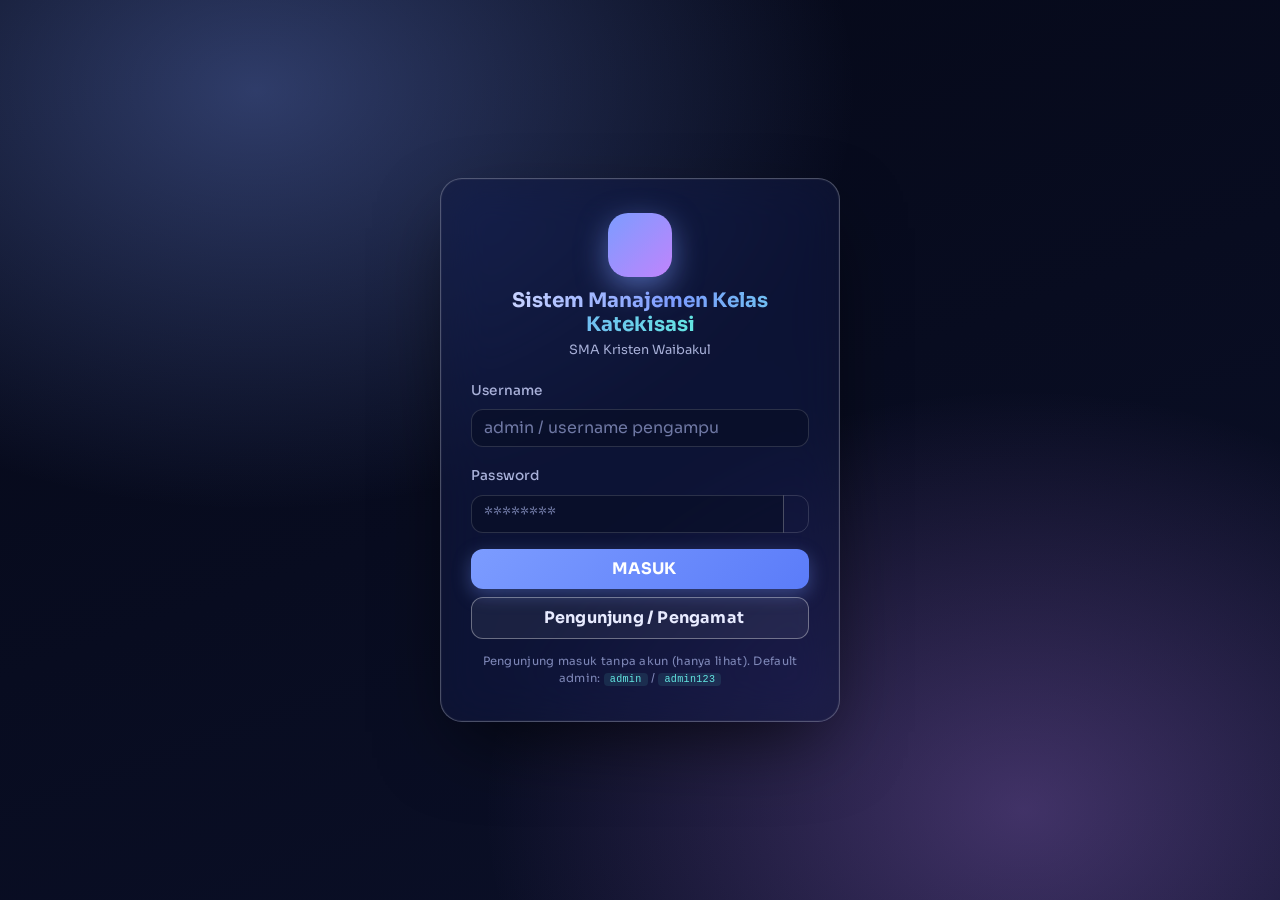
==== frontend/public/download/Index.html @ e049d34d "## Halaman Unduhan Siap — Code.gs & Index.html Downloadable - Membuat halaman unduhan di aplikasi (`" ====
<!DOCTYPE html>
<html lang="id">
<head>
    <meta charset="UTF-8">
    <meta name="viewport" content="width=device-width, initial-scale=1.0, maximum-scale=1.0, user-scalable=no">
    <title>Sistem Manajemen Kelas Katekisasi SMA Kristen Waibakul</title>
    <link href="https://cdn.jsdelivr.net/npm/bootstrap@5.3.0/dist/css/bootstrap.min.css" rel="stylesheet">
    <link rel="stylesheet" href="https://cdnjs.cloudflare.com/ajax/libs/font-awesome/6.4.0/css/solid.min.css">
    <link rel="stylesheet" href="https://cdnjs.cloudflare.com/ajax/libs/font-awesome/6.4.0/css/fontawesome.min.css">
    <link href="https://fonts.googleapis.com/css2?family=Sora:wght@400;500;600;700;800&family=JetBrains+Mono:wght@500;700&display=swap" rel="stylesheet">
    <script src="https://cdn.jsdelivr.net/npm/chart.js@4.4.1/dist/chart.umd.min.js"></script>
    <style>
        /* ==================== FUTURISTIC GLASSMORPHISM THEME ==================== */
        :root{
            --bg-1:#0b1029;
            --bg-2:#131a3f;
            --bg-3:#1b2559;
            --accent:#7c9cff;
            --accent-2:#63e6e2;
            --accent-3:#c084fc;
            --success:#34d399;
            --warning:#fbbf24;
            --danger:#f87171;
            --text:#eef2ff;
            --text-dim:#a8b0d8;
            --glass:rgba(255,255,255,0.07);
            --glass-strong:rgba(255,255,255,0.12);
            --stroke:rgba(255,255,255,0.14);
            --stroke-strong:rgba(255,255,255,0.25);
            --shadow-lg:0 20px 60px -20px rgba(6,10,40,0.7);
        }
        *{ box-sizing:border-box; }
        html,body{ background:transparent; }
        html, body { height: auto; min-height: 100%; overflow-x: hidden; }
        body {
            font-family: 'Sora', 'Segoe UI', Tahoma, sans-serif;
            color: var(--text);
            -webkit-font-smoothing: antialiased;
            min-height:100vh;
            -webkit-overflow-scrolling: touch;
            background:
              radial-gradient(1200px 700px at 90% -10%, rgba(124,156,255,0.35), transparent 60%),
              radial-gradient(900px 600px at -10% 110%, rgba(192,132,252,0.28), transparent 60%),
              radial-gradient(700px 500px at 60% 120%, rgba(99,230,226,0.18), transparent 60%),
              linear-gradient(160deg,#070a1c 0%,#0b1029 40%,#0a1236 100%);
        }
        /* subtle grid overlay */
        body::before{
            content:''; position:fixed; inset:0; pointer-events:none; z-index:0;
            background-image:
              linear-gradient(rgba(255,255,255,0.035) 1px, transparent 1px),
              linear-gradient(90deg, rgba(255,255,255,0.035) 1px, transparent 1px);
            background-size: 46px 46px;
            mask-image: radial-gradient(ellipse at center, black 30%, transparent 80%);
        }
        .main-content, .sidebar, #loginOverlay, #loadingOverlay { position:relative; z-index:1; }

        /* ==================== SIDEBAR ==================== */
        .sidebar {
            height: 100%;
            background: linear-gradient(180deg, rgba(19,26,63,0.85) 0%, rgba(11,16,41,0.85) 100%);
            backdrop-filter: blur(20px) saturate(140%);
            -webkit-backdrop-filter: blur(20px) saturate(140%);
            color: var(--text);
            position: fixed;
            width: 260px;
            top: 0; left: 0;
            transition: transform .35s cubic-bezier(.2,.7,.2,1);
            z-index: 1040;
            overflow-y: auto;
            border-right:1px solid var(--stroke);
            box-shadow: 8px 0 30px rgba(0,0,0,.35);
        }
        .sidebar-header{
            padding: 22px 20px; text-align:center; font-weight:700; font-size:1rem;
            letter-spacing:.4px; border-bottom:1px solid var(--stroke);
            background: linear-gradient(120deg, rgba(124,156,255,.18), rgba(192,132,252,.12));
        }
        .sidebar-header i{
            color: var(--accent-2);
            filter: drop-shadow(0 0 8px rgba(99,230,226,.7));
        }
        .app-name-text{
            background:linear-gradient(90deg,#c7d2ff,#7c9cff 45%,#63e6e2);
            -webkit-background-clip:text; background-clip:text; color:transparent;
        }
        .sidebar-user{
            padding:12px 16px; margin:12px; border-radius:14px;
            background:var(--glass); border:1px solid var(--stroke);
            display:flex; align-items:center; gap:10px; font-size:.82rem;
        }
        .sidebar-user .avatar{
            width:38px;height:38px;border-radius:50%;
            background:linear-gradient(135deg,var(--accent),var(--accent-3));
            display:flex;align-items:center;justify-content:center;font-weight:700;
            box-shadow:0 0 15px rgba(124,156,255,.5);
        }
        .sidebar-user .role-tag{
            font-size:.65rem; padding:2px 8px; border-radius:999px;
            background:rgba(52,211,153,.15); color:#6ee7b7; border:1px solid rgba(52,211,153,.3);
            display:inline-block; margin-top:2px; letter-spacing:.5px;
        }
        .sidebar-user .role-tag.pengampu{ background:rgba(192,132,252,.15); color:#e9d5ff; border-color:rgba(192,132,252,.3); }
        .sidebar a {
            color: var(--text-dim); text-decoration:none;
            padding:12px 20px; display:flex; align-items:center; gap:12px;
            border-left:3px solid transparent; font-size:.93rem;
            transition: background-color .2s, color .2s, border-color .2s;
        }
        .sidebar a i{ width:20px; text-align:center; opacity:.85; }
        .sidebar a:hover{ background:var(--glass); color:#fff; }
        .sidebar a.active{
            background: linear-gradient(90deg, rgba(124,156,255,.22), rgba(124,156,255,0));
            color:#fff; border-left-color: var(--accent-2);
            box-shadow: inset 0 0 20px rgba(124,156,255,.1);
        }
        .sidebar a.active i{ color:var(--accent-2); filter: drop-shadow(0 0 6px rgba(99,230,226,.7)); }
        .sidebar hr{ border-color:var(--stroke); margin:6px 16px; opacity:.4; }
        .sidebar-section-title{ padding:14px 20px 6px; font-size:.7rem; letter-spacing:1.5px; color:#7f88b8; text-transform:uppercase; }

        /* ==================== MAIN ==================== */
        .main-content { margin-left: 260px; padding: 22px; transition: margin-left .35s; }
        .top-navbar {
            background: var(--glass);
            backdrop-filter: blur(14px);
            -webkit-backdrop-filter: blur(14px);
            border:1px solid var(--stroke);
            padding: 12px 18px; box-shadow: var(--shadow-lg);
            margin-bottom: 22px; border-radius: 16px;
            display: flex; justify-content: space-between; align-items: center; color: var(--text);
        }
        .top-navbar .page-title{ font-weight:700; letter-spacing:.3px; }
        .top-navbar .clock{ font-family:'JetBrains Mono',monospace; color:var(--accent-2); font-size:.9rem; }
        .menu-toggle { cursor: pointer; font-size: 1.5rem; display: none; color: var(--text); }
        .page-section { display: none; animation: fadeUp .4s ease; }
        .page-section.active { display: block; }
        @keyframes fadeUp { from{opacity:0; transform:translateY(8px);} to{opacity:1; transform:none;} }

        /* ==================== CARD (glass) ==================== */
        .card {
            border: 1px solid var(--stroke);
            background: var(--glass);
            backdrop-filter: blur(14px) saturate(140%);
            -webkit-backdrop-filter: blur(14px) saturate(140%);
            box-shadow: var(--shadow-lg);
            margin-bottom: 22px; border-radius:18px; color:var(--text);
        }
        .card-header{
            background: linear-gradient(90deg, rgba(124,156,255,.12), rgba(255,255,255,0));
            border-bottom:1px solid var(--stroke);
            color:var(--text); font-weight:600;
            border-radius:18px 18px 0 0 !important;
        }
        .card-title{ color:var(--text); }

        /* Forms */
        .form-label{ color:var(--text-dim); font-size:.85rem; font-weight:500; letter-spacing:.2px; }
        .form-control, .form-select, textarea.form-control{
            background: rgba(9,13,35,.55) !important;
            color: var(--text) !important;
            border:1px solid var(--stroke) !important;
            border-radius:12px;
            transition: border-color .2s, box-shadow .2s, background-color .2s;
        }
        .form-control:focus, .form-select:focus{
            border-color: var(--accent) !important;
            box-shadow: 0 0 0 3px rgba(124,156,255,.2) !important;
            background: rgba(9,13,35,.75) !important;
        }
        .form-control::placeholder{ color:#6f78a4; }
        .form-check-input{ background:rgba(9,13,35,.6); border-color:var(--stroke); }
        .form-check-input:checked{ background:var(--accent); border-color:var(--accent); }

        /* Buttons */
        .btn{ border-radius: 12px; font-weight:600; letter-spacing:.2px; }
        .btn-primary{
            background:linear-gradient(135deg,#7c9cff,#5b7cf9);
            border:none; box-shadow:0 6px 18px rgba(124,156,255,.35);
        }
        .btn-primary:hover{ filter:brightness(1.08); transform:translateY(-1px); }
        .btn-success{ background:linear-gradient(135deg,#34d399,#10b981); border:none; }
        .btn-danger{ background:linear-gradient(135deg,#f87171,#ef4444); border:none; }
        .btn-warning{ background:linear-gradient(135deg,#fbbf24,#f59e0b); border:none; color:#1a1a1a; }
        .btn-info{ background:linear-gradient(135deg,#63e6e2,#22d3ee); border:none; color:#0b1029; }
        .btn-outline-secondary{ color:var(--text-dim); border-color:var(--stroke); }
        .btn-outline-secondary:hover{ background:var(--glass-strong); color:#fff; }
        .btn-close{ filter: invert(1) brightness(1.6); opacity:.8; }

        /* Alerts */
        .alert{ border-radius:12px; border:1px solid var(--stroke); backdrop-filter:blur(10px); color:var(--text); }
        .alert-success{ background:rgba(52,211,153,.15); border-color:rgba(52,211,153,.35); }
        .alert-danger{ background:rgba(248,113,113,.15); border-color:rgba(248,113,113,.35); }
        .alert-warning{ background:rgba(251,191,36,.15); border-color:rgba(251,191,36,.35); color:#fde68a; }
        .alert-info{ background:rgba(99,230,226,.13); border-color:rgba(99,230,226,.3); }

        /* Tables */
        .table{ color: var(--text); border-color: var(--stroke); }
        .table > :not(caption) > * > *{ background:transparent !important; color:var(--text); border-color: var(--stroke); }
        .table thead th{
            background: rgba(124,156,255,.1) !important;
            color: #d6def7 !important; border-bottom:1px solid var(--stroke-strong) !important;
            text-transform:uppercase; letter-spacing:.6px; font-size:.72rem; font-weight:700;
        }
        .table-hover tbody tr:hover > *{ background:rgba(124,156,255,.08) !important; }
        .table-striped tbody tr:nth-of-type(odd) > *{ background:rgba(255,255,255,.025) !important; }

        /* Modals */
        .modal-content{
            background: linear-gradient(180deg, rgba(19,26,63,.95), rgba(11,16,41,.95));
            border:1px solid var(--stroke); color:var(--text); border-radius:18px;
            backdrop-filter: blur(18px);
        }
        .modal-header{ border-bottom-color:var(--stroke); }
        .modal-footer{ border-top-color:var(--stroke); }

        /* Nav tabs */
        .nav-tabs{ border-bottom:1px solid var(--stroke); }
        .nav-tabs .nav-link{ color:var(--text-dim); border:none; border-bottom:2px solid transparent; border-radius:0; }
        .nav-tabs .nav-link.active{ background:transparent; color:#fff; border-bottom-color:var(--accent-2); }

        .top-navbar { }
        .menu-toggle { cursor: pointer; font-size: 1.5rem; display: none; }

        @media (max-width: 768px) {
            .sidebar { transform: translateX(-100%); width:270px; }
            .sidebar.show { transform: translateX(0); }
            .main-content { margin-left: 0; padding: 12px; }
            .menu-toggle { display: block; }
            .sidebar-overlay { position: fixed; top: 0; left: 0; width: 100vw; height: 100%; background: rgba(0,0,0,0.6); backdrop-filter:blur(4px); z-index: 1030; display: none; }
            .sidebar-overlay.show { display: block; }
        }

        /* ==================== LOADING / LOGIN OVERLAY ==================== */
        #loadingOverlay {
            position: fixed; inset:0;
            background: radial-gradient(circle at center, rgba(11,16,41,.85), rgba(7,10,28,.95));
            backdrop-filter: blur(10px);
            z-index: 9999; display:flex; flex-direction:column; justify-content:center; align-items:center;
            color: var(--text);
        }
        .spinner-border { width: 3rem; height: 3rem; margin-bottom: 12px; color: var(--accent-2) !important; }
        #loginOverlay {
            position: fixed; inset:0;
            background:
              radial-gradient(1000px 700px at 20% 10%, rgba(124,156,255,.35), transparent 60%),
              radial-gradient(900px 700px at 80% 90%, rgba(192,132,252,.3), transparent 60%),
              linear-gradient(160deg,#050817,#0b1029);
            z-index: 10000; display:flex; justify-content:center; align-items:center; padding:20px;
        }
        .login-box {
            background: rgba(19,26,63,.55);
            backdrop-filter: blur(24px) saturate(150%);
            -webkit-backdrop-filter: blur(24px) saturate(150%);
            padding: 34px 30px; border-radius: 22px;
            border: 1px solid var(--stroke-strong);
            box-shadow: 0 30px 80px -20px rgba(0,0,0,.7), 0 0 0 1px rgba(255,255,255,.04) inset;
            width: 100%; max-width: 400px; color:var(--text); position:relative; overflow:hidden;
        }
        .login-box::before{
            content:''; position:absolute; inset:-2px; border-radius:24px; pointer-events:none;
            background: linear-gradient(120deg, transparent, rgba(124,156,255,.4), transparent 60%);
            -webkit-mask: linear-gradient(#000 0 0) content-box, linear-gradient(#000 0 0);
            -webkit-mask-composite: xor; mask-composite: exclude;
            padding:1px;
        }
        .login-brand{ text-align:center; margin-bottom:18px; }
        .login-brand .logo{
            width:64px; height:64px; margin:0 auto 12px; border-radius:20px;
            background:linear-gradient(135deg,var(--accent),var(--accent-3));
            display:flex;align-items:center;justify-content:center; font-size:1.8rem;
            box-shadow: 0 10px 30px rgba(124,156,255,.55);
        }
        .login-brand h5{ font-weight:700; margin-bottom:4px; }
        .login-brand p{ font-size:.8rem; color:var(--text-dim); margin:0; }
        .login-hint{ font-size:.72rem; color:#7f88b8; text-align:center; margin-top:14px; letter-spacing:.3px; }
        .login-hint code{ color:var(--accent-2); background:rgba(99,230,226,.1); padding:1px 6px; border-radius:4px; }

        .table-fixed { table-layout: fixed; width: 100%; }
        .table-fixed th, .table-fixed td { vertical-align: middle; overflow: hidden; text-overflow: ellipsis; white-space: nowrap; }

        /* ==================== DASHBOARD STATS ==================== */
        .stat-card {
            border-radius: 18px; padding: 20px; color: white; position:relative; overflow:hidden;
            border:1px solid var(--stroke); background: var(--glass); backdrop-filter: blur(14px);
            transition: transform .25s ease, box-shadow .25s ease;
        }
        .stat-card:hover{ transform:translateY(-3px); box-shadow: 0 20px 45px -15px rgba(124,156,255,.35); }
        .stat-card .stat-num { font-size: 2.2rem; font-weight: 800; line-height: 1; font-family:'JetBrains Mono',monospace; }
        .stat-card .stat-label { font-size: 0.78rem; opacity: 0.9; text-transform:uppercase; letter-spacing:1.2px; }
        .stat-card .stat-icon {
            position:absolute; right:18px; top:18px; width:44px; height:44px; border-radius:12px;
            display:flex; align-items:center; justify-content:center; font-size:1.2rem;
            background:rgba(255,255,255,.1); border:1px solid rgba(255,255,255,.15);
        }
        .stat-card.grad-1{ background:linear-gradient(135deg,rgba(124,156,255,.35),rgba(91,124,249,.1)); border-color:rgba(124,156,255,.35); }
        .stat-card.grad-2{ background:linear-gradient(135deg,rgba(99,230,226,.35),rgba(34,211,238,.1)); border-color:rgba(99,230,226,.35); }
        .stat-card.grad-3{ background:linear-gradient(135deg,rgba(192,132,252,.35),rgba(168,85,247,.1)); border-color:rgba(192,132,252,.35); }
        .stat-card.grad-4{ background:linear-gradient(135deg,rgba(52,211,153,.32),rgba(16,185,129,.1)); border-color:rgba(52,211,153,.35); }

        /* Absensi tap-button */
        .absen-row { display: flex; align-items: center; padding: 8px 6px; border-bottom: 1px solid var(--stroke); gap: 8px; }
        .absen-row:last-child { border-bottom: none; }
        .absen-no { min-width: 28px; font-size: 0.8rem; color: var(--text-dim); text-align: center; flex-shrink: 0; }
        .absen-nama { flex: 1; font-size: 0.92rem; overflow: hidden; text-overflow: ellipsis; white-space: nowrap; color:var(--text); }
        .absen-btns { display: flex; gap: 4px; flex-shrink: 0; }
        .absen-btn {
            width: 36px; height: 36px;
            border: 1px solid var(--stroke); border-radius: 10px;
            background: rgba(9,13,35,.55); font-size: 0.8rem; font-weight: 700;
            cursor: pointer; color: var(--text-dim);
            -webkit-tap-highlight-color: transparent;
            touch-action: manipulation;
            transition: transform .1s;
        }
        .absen-btn:active{ transform: scale(.94); }
        .absen-btn.aktif-H { background:#10b981; border-color:#10b981; color:#fff; box-shadow:0 0 12px rgba(16,185,129,.5); }
        .absen-btn.aktif-S { background:#f59e0b; border-color:#f59e0b; color:#111; box-shadow:0 0 12px rgba(245,158,11,.45); }
        .absen-btn.aktif-I { background:#22d3ee; border-color:#22d3ee; color:#0b1029; box-shadow:0 0 12px rgba(34,211,238,.4); }
        .absen-btn.aktif-A { background:#ef4444; border-color:#ef4444; color:#fff; box-shadow:0 0 12px rgba(239,68,68,.5); }
        .absen-btn.aktif-T { background:#a855f7; border-color:#a855f7; color:#fff; box-shadow:0 0 12px rgba(168,85,247,.5); }

        /* Offline indicator */
        #offlineBadge {
            position: fixed; top: 12px; right: 12px;
            background: linear-gradient(135deg,#fbbf24,#f59e0b); color: #1a1a1a; padding: 6px 14px;
            border-radius: 999px; font-size: 0.78rem; font-weight: 700;
            z-index: 9998; display: none;
            box-shadow: 0 6px 20px rgba(245,158,11,.4);
        }
        #offlineBadge.show { display: block; }
        .pending-sync {
            background: rgba(251,191,36,.12); border: 1px solid rgba(251,191,36,.35);
            padding: 10px 14px; border-radius: 12px;
            margin-bottom: 12px; font-size: 0.85rem; color:#fde68a;
        }

        /* Action buttons compact */
        .btn-action { padding: 4px 10px; font-size: 0.78rem; border-radius:8px; }
        .btn-action + .btn-action { margin-left: 4px; }

        /* Pengampu check-in card */
        .checkin-card{
            background: linear-gradient(135deg, rgba(124,156,255,.2), rgba(192,132,252,.15));
            border:1px solid var(--stroke-strong); border-radius:22px; padding:26px;
            display:flex; flex-direction:column; gap:12px; align-items:center;
        }
        .checkin-time{ font-family:'JetBrains Mono',monospace; font-size:2.4rem; font-weight:700; color:var(--accent-2);
            text-shadow: 0 0 20px rgba(99,230,226,.5); letter-spacing:2px; }
        .checkin-date{ color:var(--text-dim); font-size:.9rem; letter-spacing:.5px; }
        .checkin-badges{ display:flex; gap:10px; flex-wrap:wrap; justify-content:center; }
        .checkin-badge{
            padding:8px 14px; border-radius:12px; background:rgba(9,13,35,.5);
            border:1px solid var(--stroke); font-size:.85rem;
        }
        .checkin-badge b{ font-family:'JetBrains Mono',monospace; color:#fff; }
        .checkin-badge.on{ border-color:rgba(52,211,153,.5); background:rgba(52,211,153,.15); }

        /* Hide-for-role helper */
        .role-admin-only{ display:block; }
        body.role-pengampu .role-admin-only{ display:none !important; }
        body.role-pengampu .print-disabled{ display:none !important; }

        /* Badges & pills */
        .badge{ font-weight:600; border-radius:8px; padding:.4em .7em; }
    </style>
</head>
<body>
    <!-- LOGIN -->
    <div id="loginOverlay">
        <div class="login-box">
            <div class="login-brand">
                <div class="logo" id="loginLogoBox"><i class="fas fa-graduation-cap" id="loginLogoIcon"></i><img id="loginLogoImg" src="" alt="" style="max-width:100%; max-height:100%; border-radius:16px; display:none;"></div>
                <h5><span class="app-name-text">Sistem Manajemen Kelas Katekisasi</span></h5>
                <p>SMA Kristen Waibakul</p>
            </div>
            <div id="loginAlert" class="alert alert-danger py-2 mb-3" style="display:none; font-size:0.9rem;">
                <i class="fas fa-exclamation-circle"></i> <span id="loginAlertMsg"></span>
            </div>
            <div class="mb-3">
                <label class="form-label">Username</label>
                <input type="text" class="form-control" id="loginUsername" placeholder="admin / username pengampu" onkeydown="if(event.key==='Enter') document.getElementById('loginPassword').focus()">
            </div>
            <div class="mb-3">
                <label class="form-label">Password</label>
                <div class="input-group">
                    <input type="password" class="form-control" id="loginPassword" placeholder="********" onkeydown="if(event.key==='Enter') prosesLogin()">
                    <button class="btn btn-outline-secondary" type="button" onclick="togglePasswordVisibility()">
                        <i class="fas fa-eye" id="eyeIcon"></i>
                    </button>
                </div>
            </div>
            <button class="btn btn-primary w-100 fw-bold py-2" onclick="prosesLogin()" id="btnLogin">
                <span id="btnLoginText"><i class="fas fa-arrow-right-to-bracket me-2"></i>MASUK</span>
                <span id="btnLoginSpinner" class="spinner-border spinner-border-sm ms-2" style="display:none;" role="status"></span>
            </button>
            <button class="btn w-100 fw-bold py-2 mt-2" onclick="masukPengunjung()" id="btnPengunjung" data-testid="btn-pengunjung"
                    style="border:1px solid rgba(255,255,255,.35); color:#e8ebff; background:rgba(255,255,255,.06);">
                <i class="fas fa-eye me-2"></i>Pengunjung / Pengamat
            </button>
            <div class="login-hint">Pengunjung masuk tanpa akun (hanya lihat). Default admin: <code>admin</code> / <code>admin123</code></div>
        </div>
    </div>

    <div id="loadingOverlay" style="display:none;">
        <div class="spinner-border text-primary" role="status"></div>
        <h5 id="loadingText">Memuat Data...</h5>
    </div>

    <div id="offlineBadge"><i class="fas fa-wifi"></i> Mode Offline</div>

    <div class="sidebar-overlay" id="sidebarOverlay" onclick="toggleSidebar()"></div>

    <div class="sidebar" id="sidebar" style="display:none;">
        <div class="sidebar-header">
            <div><img id="sidebarLogo" src="" alt="" style="max-height:56px; margin-bottom:6px; display:none; border-radius:12px;"><i id="sidebarLogoIcon" class="fas fa-graduation-cap"></i></div>
            <div class="app-name-text" style="font-size:.88rem; margin-top:6px; line-height:1.3;">Sistem Manajemen Kelas Katekisasi</div>
            <div style="font-size:.7rem; color:var(--text-dim); margin-top:2px; font-weight:500;">SMA Kristen Waibakul</div>
        </div>
        <div class="sidebar-user" id="sidebarUser">
            <div class="avatar" id="userAvatar">A</div>
            <div style="min-width:0;">
                <div style="font-weight:600; white-space:nowrap; overflow:hidden; text-overflow:ellipsis;" id="userNama">Administrator</div>
                <span class="role-tag" id="userRoleTag">Admin</span>
            </div>
        </div>
        <div class="sidebar-section-title">Menu Utama</div>
        <a href="#" class="nav-link active" onclick="showPage('dashboard', this)"><i class="fas fa-chart-line"></i> Dashboard</a>
        <a href="#" class="nav-link role-admin-only" onclick="showPage('kelas', this)"><i class="fas fa-chalkboard"></i> Data Kelas</a>
        <a href="#" class="nav-link" onclick="showPage('siswa', this)"><i class="fas fa-users"></i> Data Siswa</a>
        <a href="#" class="nav-link role-admin-only" onclick="showPage('mapel', this)"><i class="fas fa-book"></i> Mata Pelajaran</a>
        <a href="#" class="nav-link role-admin-only" onclick="showPage('jadwal', this)"><i class="fas fa-calendar-alt"></i> Jadwal Mengajar</a>
        <a href="#" class="nav-link role-admin-only" onclick="showPage('pengampu', this)"><i class="fas fa-user-tie"></i> Data Pengampu</a>
        <div class="sidebar-section-title">Aktivitas Harian</div>
        <a href="#" class="nav-link" onclick="showPage('absensi', this)"><i class="fas fa-user-check"></i> Absen Siswa</a>
        <a href="#" class="nav-link" onclick="showPage('bukuMingguan', this)"><i class="fas fa-book-bookmark"></i> Absen Buku Mingguan</a>
        <a href="#" class="nav-link" onclick="showPage('absensiPengampu', this)"><i class="fas fa-clipboard-user"></i> Absen Pengampu</a>
        <a href="#" class="nav-link role-admin-only" onclick="showPage('nilai', this)"><i class="fas fa-star"></i> Nilai Siswa</a>
        <a href="#" class="nav-link" onclick="showPage('jurnal', this)"><i class="fas fa-book-open"></i> Jurnal Mengajar</a>
        <div class="sidebar-section-title">Laporan &amp; Sistem</div>
        <a href="#" class="nav-link" onclick="showPage('rekap', this)"><i class="fas fa-file-invoice"></i> Rekap &amp; Cetak</a>
        <a href="#" class="nav-link role-admin-only" onclick="showPage('setting', this)"><i class="fas fa-cog"></i> Pengaturan</a>
        <a href="#" class="nav-link role-admin-only" onclick="showPage('logAktivitas', this)" data-testid="nav-log-aktivitas"><i class="fas fa-clock-rotate-left"></i> Log Aktivitas</a>
        <a href="#" class="nav-link" onclick="logout()" style="color:#fca5a5;"><i class="fas fa-right-from-bracket"></i> Keluar</a>
    </div>

    <div class="main-content" id="mainContent" style="display:none;">
        <div class="top-navbar">
            <i class="fas fa-bars menu-toggle" onclick="toggleSidebar()"></i>
            <h5 class="m-0 text-primary fw-bold" id="pageTitle">Dashboard</h5>
            <div>
                <button class="btn btn-sm btn-outline-secondary" onclick="refreshSemuaData()" title="Muat Ulang Data"><i class="fas fa-sync-alt"></i></button>
                <button class="btn btn-sm btn-danger ms-2" onclick="logout()" title="Keluar"><i class="fas fa-sign-out-alt"></i></button>
            </div>
        </div>

        <div class="toast-container position-fixed top-0 end-0 p-3" style="z-index: 1055">
            <div id="liveToast" class="toast align-items-center text-white bg-success border-0" role="alert" aria-live="assertive" aria-atomic="true">
                <div class="d-flex">
                    <div class="toast-body" id="toastMessage">Pesan</div>
                    <button type="button" class="btn-close btn-close-white me-2 m-auto" data-bs-dismiss="toast"></button>
                </div>
            </div>
        </div>

        <!-- ============ DASHBOARD ============ -->
        <div id="dashboard" class="page-section active">
            <div class="card bg-primary text-white mb-3">
                <div class="card-body">
                    <h4 class="card-title mb-1">Selamat Datang!</h4>
                    <p class="card-text mb-0" id="dashboardGreeting">Aplikasi administrasi guru dalam genggaman.</p>
                </div>
            </div>

            <div id="dashPeringatanAbsen" class="alert alert-warning d-none" data-testid="dash-peringatan-absen">
                <i class="fas fa-triangle-exclamation me-2"></i><span id="dashPeringatanText"></span>
            </div>

            <div class="row g-2 mb-3" id="statCards">
                <div class="col-6 col-md-4"><div class="stat-card" style="background:#0d6efd;"><div class="d-flex justify-content-between"><div><div class="stat-num" id="statKelas">0</div><div class="stat-label">Total Kelas</div></div><i class="fas fa-chalkboard"></i></div></div></div>
                <div class="col-6 col-md-4"><div class="stat-card" style="background:#198754;"><div class="d-flex justify-content-between"><div><div class="stat-num" id="statSiswa">0</div><div class="stat-label">Total Siswa</div></div><i class="fas fa-users"></i></div></div></div>
                <div class="col-6 col-md-4"><div class="stat-card" style="background:#fd7e14;"><div class="d-flex justify-content-between"><div><div class="stat-num" id="statJadwal">0</div><div class="stat-label">Jadwal Mengajar</div></div><i class="fas fa-calendar-alt"></i></div></div></div>
            </div>

            <div class="row g-3 mb-3">
                <div class="col-md-12">
                    <div class="card">
                        <div class="card-header bg-primary text-white d-flex justify-content-between align-items-center flex-wrap gap-2">
                            <span><i class="fas fa-chart-column me-2"></i>Statistik Kehadiran Siswa</span>
                            <div class="d-flex gap-2 flex-wrap align-items-center">
                                <select class="form-select form-select-sm" id="dashPeriode" style="width:auto;" onchange="onDashPeriodeChange()" data-testid="dash-periode-select">
                                    <option value="minggu" selected>Per Minggu</option>
                                    <option value="bulan">Per Bulan</option>
                                    <option value="triwulan">Per Triwulan</option>
                                    <option value="semester">Per Semester</option>
                                    <option value="custom">Rentang Tanggal</option>
                                </select>
                                <select class="form-select form-select-sm" id="dashKelas" style="width:auto;" onchange="loadKehadiranChart()" data-testid="dash-kelas-select"></select>
                                <input type="date" class="form-control form-control-sm" id="dashTglMulai" style="width:auto;" onchange="onDashDateManual()" data-testid="dash-tgl-mulai">
                                <input type="date" class="form-control form-control-sm" id="dashTglAkhir" style="width:auto;" onchange="onDashDateManual()" data-testid="dash-tgl-akhir">
                                <div class="btn-group btn-group-sm" role="group" title="Bentuk bagan">
                                    <button type="button" class="btn btn-light active" id="dashChartPie" onclick="setDashChartType('pie')" data-testid="dash-chart-pie"><i class="fas fa-chart-pie"></i></button>
                                    <button type="button" class="btn btn-light" id="dashChartBar" onclick="setDashChartType('bar')" data-testid="dash-chart-bar"><i class="fas fa-chart-column"></i></button>
                                </div>
                                <div class="btn-group btn-group-sm" role="group">
                                    <button type="button" class="btn btn-light active" id="dashModePct" onclick="setDashMode('pct')" data-testid="dash-mode-pct">%</button>
                                    <button type="button" class="btn btn-light" id="dashModeCount" onclick="setDashMode('count')" data-testid="dash-mode-count">Jumlah</button>
                                </div>
                            </div>
                        </div>
                        <div class="card-body">
                            <div id="dashKehadiranSummary" class="mb-2 small text-muted" data-testid="dash-kehadiran-summary"></div>
                            <div style="position:relative;height:300px;"><canvas id="chartKehadiran" data-testid="chart-kehadiran"></canvas></div>
                        </div>
                    </div>
                </div>
            </div>

            <div class="row g-3">
                <div class="col-md-12">
                    <div class="card">
                        <div class="card-header bg-info text-white"><i class="fas fa-calendar-day"></i> Jadwal Hari Ini (<span id="hariIniLabel"></span>)</div>
                        <div class="card-body p-2" id="jadwalHariIniArea">
                            <p class="text-muted text-center mb-0 py-3">Belum ada jadwal.</p>
                        </div>
                    </div>
                </div>
            </div>
        </div>

        <!-- ============ KELAS ============ -->
        <div id="kelas" class="page-section">
            <div class="card">
                <div class="card-header bg-dark text-white">Tambah Data Kelas Massal</div>
                <div class="card-body">
                    <form id="formKelas">
                        <p class="text-muted small mb-2">Isi nama kelas pada tabel. Default 6 baris, tambahkan baris jika kurang.</p>
                        <div class="table-responsive">
                            <table class="table table-sm table-bordered align-middle mb-2">
                                <thead class="table-dark text-center"><tr><th style="width:60px;">No</th><th>Nama Kelas</th><th style="width:70px;">Aksi</th></tr></thead>
                                <tbody id="kelasMassalBody"></tbody>
                            </table>
                        </div>
                        <div class="d-flex gap-2 flex-wrap">
                            <button type="button" class="btn btn-outline-secondary" onclick="tambahBarisKelasMassal()"><i class="fas fa-plus"></i> Tambah Baris</button>
                            <button type="submit" class="btn btn-primary"><i class="fas fa-save"></i> Simpan Kelas</button>
                        </div>
                    </form>
                </div>
            </div>
            <div class="card mt-4">
                <div class="card-header bg-secondary text-white">Daftar Kelas</div>
                <div class="card-body">
                    <div class="table-responsive">
                        <table class="table table-striped table-bordered text-center">
                            <thead class="table-dark"><tr><th>No</th><th>Nama Kelas</th><th>Aksi</th></tr></thead>
                            <tbody id="tableBodyKelas"></tbody>
                        </table>
                    </div>
                </div>
            </div>
        </div>

        <!-- ============ SISWA ============ -->
        <div id="siswa" class="page-section">
            <div class="card">
                <div class="card-header bg-dark text-white d-flex justify-content-between align-items-center">
                    <span>Data Siswa</span>
                    <button class="btn btn-sm btn-warning" onclick="bukaModalImport()"><i class="fas fa-file-import"></i> Import Massal</button>
                </div>
                <div class="card-body">
                    <form id="formSiswa">
                        <div class="row g-2">
                            <div class="col-md-4 mb-2"><label class="form-label">Pilih Kelas</label><select class="form-select dropdown-kelas" id="inputSiswaKelas" required></select></div>
                            <div class="col-md-3 mb-2"><label class="form-label">Nomor Urut</label><input type="text" class="form-control" id="inputSiswaNo" required maxlength="10"></div>
                            <div class="col-md-5 mb-2"><label class="form-label">Nama Lengkap</label><input type="text" class="form-control" id="inputSiswaNama" required maxlength="100"></div>
                        </div>
                        <button type="submit" class="btn btn-primary"><i class="fas fa-save"></i> Simpan Siswa</button>
                    </form>
                </div>
            </div>
            <div class="card mt-4">
                <div class="card-header bg-secondary text-white">Daftar Siswa</div>
                <div class="card-body">
                    <div class="row g-2 mb-3">
                        <div class="col-md-4"><label class="form-label">Filter Kelas:</label><select class="form-select dropdown-kelas" id="filterSiswaKelas" onchange="renderTableSiswa()"></select></div>
                        <div class="col-md-8"><label class="form-label">Cari Nama:</label><input type="text" class="form-control" id="searchSiswa" oninput="renderTableSiswa()" placeholder="Ketik nama siswa..."></div>
                    </div>
                    <div class="table-responsive">
                        <table class="table table-striped table-bordered text-center">
                            <thead class="table-dark"><tr><th>Kelas</th><th>No</th><th>Nama Lengkap</th><th>Aksi</th></tr></thead>
                            <tbody id="tableBodySiswa"></tbody>
                        </table>
                    </div>
                </div>
            </div>
        </div>

        <!-- ============ MAPEL ============ -->
        <div id="mapel" class="page-section">
            <div class="card">
                <div class="card-header bg-dark text-white">Tambah Mata Pelajaran Massal</div>
                <div class="card-body">
                    <form id="formMapel">
                        <p class="text-muted small mb-2">Isi daftar mata pelajaran pada tabel. Default 6 baris, tambahkan baris jika kurang.</p>
                        <div class="table-responsive">
                            <table class="table table-sm table-bordered align-middle mb-2">
                                <thead class="table-dark text-center"><tr><th style="width:60px;">No</th><th>Nama Mata Pelajaran</th><th style="width:70px;">Aksi</th></tr></thead>
                                <tbody id="mapelMassalBody"></tbody>
                            </table>
                        </div>
                        <div class="d-flex gap-2 flex-wrap">
                            <button type="button" class="btn btn-outline-secondary" onclick="tambahBarisMapelMassal()"><i class="fas fa-plus"></i> Tambah Baris</button>
                            <button type="submit" class="btn btn-primary"><i class="fas fa-save"></i> Simpan Mata Pelajaran</button>
                        </div>
                    </form>
                </div>
            </div>
            <div class="card mt-4">
                <div class="card-header bg-secondary text-white">Daftar Mata Pelajaran</div>
                <div class="card-body">
                    <div class="table-responsive">
                        <table class="table table-striped table-bordered">
                            <thead class="table-dark text-center"><tr><th width="60">No</th><th>Nama Mata Pelajaran</th><th width="160">Aksi</th></tr></thead>
                            <tbody id="tableBodyMapel"></tbody>
                        </table>
                    </div>
                </div>
            </div>
        </div>

        <!-- ============ JADWAL ============ -->
        <div id="jadwal" class="page-section">
            <div class="card">
                <div class="card-header bg-dark text-white">Tambah Jadwal Mengajar</div>
                <div class="card-body">
                    <form id="formJadwal">
                        <div class="row">
                            <div class="col-md-6 mb-3"><label class="form-label">Hari</label>
                                <select class="form-select" id="inputJadwalHari" required>
                                    <option value="">Pilih</option>
                                    <option>Senin</option><option>Selasa</option><option>Rabu</option>
                                    <option>Kamis</option><option>Jumat</option><option>Sabtu</option>
                                </select>
                            </div>
                            <div class="col-md-3 mb-3"><label class="form-label">Jam Mulai</label><input type="time" class="form-control" id="inputJadwalMulai" required></div>
                            <div class="col-md-3 mb-3"><label class="form-label">Jam Selesai</label><input type="time" class="form-control" id="inputJadwalSelesai" required></div>
                        </div>
                        <div class="row">
                            <div class="col-md-6 mb-3"><label class="form-label">Mata Pelajaran</label><select class="form-select dropdown-mapel" id="inputJadwalMapel" required></select></div>
                            <div class="col-md-6 mb-3"><label class="form-label">Kelas</label><select class="form-select dropdown-kelas" id="inputJadwalKelas" required></select></div>
                        </div>
                        <button type="submit" class="btn btn-primary"><i class="fas fa-save"></i> Simpan Jadwal</button>
                    </form>
                </div>
            </div>
            <div class="card mt-4 role-admin-only">
                <div class="card-header bg-warning text-dark d-flex justify-content-between align-items-center flex-wrap gap-2">
                    <span><i class="fas fa-umbrella-beach me-2"></i>Hari Libur (menekan peringatan absen)</span>
                    <div class="d-flex gap-2 flex-wrap align-items-center">
                        <input type="date" class="form-control form-control-sm" id="inputHariLibur" style="width:auto;" data-testid="libur-date-input">
                        <input type="text" class="form-control form-control-sm" id="inputHariLiburKet" placeholder="Keterangan (opsional)" style="width:auto;" data-testid="libur-ket-input">
                        <button class="btn btn-dark btn-sm" onclick="tambahHariLiburUI()" data-testid="libur-add-btn"><i class="fas fa-plus me-1"></i>Tandai Libur</button>
                    </div>
                </div>
                <div class="card-body">
                    <p class="text-muted small mb-2">Tanggal yang ditandai libur tidak akan memicu peringatan "belum absen" di dashboard.</p>
                    <div id="hariLiburList" data-testid="libur-list"><p class="text-muted mb-0">Belum ada.</p></div>
                </div>
            </div>
            <div class="card mt-4">
                <div class="card-header bg-secondary text-white">Daftar Jadwal</div>
                <div class="card-body">
                    <div class="table-responsive">
                        <table class="table table-bordered table-striped text-center">
                            <thead class="table-dark"><tr><th>Hari</th><th>Waktu</th><th>Mata Pelajaran</th><th>Kelas</th><th>Aksi</th></tr></thead>
                            <tbody id="tableBodyJadwal"></tbody>
                        </table>
                    </div>
                </div>
            </div>
        </div>

        <!-- ============ ABSENSI ============ -->
        <div id="absensi" class="page-section">
            <div id="pendingAbsenArea"></div>
            <div class="card">
                <div class="card-header bg-dark text-white">Input Absensi</div>
                <div class="card-body">
                    <div class="row mb-3 g-2">
                        <div class="col-6 col-md-3"><input type="date" class="form-control" id="inputAbsenTanggal"></div>
                        <div class="col-6 col-md-3"><select class="form-select dropdown-kelas" id="inputAbsenKelas"></select></div>
                        <div class="col-12 col-md-3"><select class="form-select dropdown-mapel" id="inputAbsenMapel"></select></div>
                        <div class="col-12 col-md-3"><button class="btn btn-info text-white w-100" onclick="loadFormAbsensi()"><i class="fas fa-search"></i> Tampilkan</button></div>
                    </div>
                    <div id="legendaAbsen" style="display:none;" class="mb-2 d-flex gap-2 flex-wrap">
                        <span class="badge" style="background:#198754;padding:6px 10px;">H = Hadir</span>
                        <span class="badge" style="background:#ffc107;color:#000;padding:6px 10px;">S = Sakit</span>
                        <span class="badge" style="background:#0dcaf0;color:#000;padding:6px 10px;">I = Izin</span>
                        <span class="badge" style="background:#dc3545;padding:6px 10px;">A = Alpa</span>
                        <span class="badge" style="background:#6f42c1;padding:6px 10px;">T = Terlambat</span>
                        <small class="text-muted align-self-center">Tap untuk ganti status</small>
                    </div>
                    <div id="absenModeEdit" class="alert alert-warning py-2 mb-2" style="display:none;">
                        <i class="fas fa-pencil-alt"></i> <strong>Mode Edit:</strong>
                        <span id="absenModeEditMsg"></span>
                    </div>
                    <div id="areaAbsensiSiswa"></div>
                    <div id="formAbsensiFooter" style="display:none;">
                        <button class="btn btn-success w-100 py-2 mt-2" onclick="kirimAbsensi()" id="btnKirimAbsen">
                            <i class="fas fa-paper-plane"></i> <span id="btnKirimAbsenText">Kirim Absensi</span>
                        </button>
                    </div>
                </div>
            </div>
        </div>

        <!-- ============ NILAI ============ -->
        <div id="nilai" class="page-section">
            <div class="card">
                <div class="card-header bg-dark text-white">Input Nilai</div>
                <div class="card-body">
                    <div class="row mb-3 g-2">
                        <div class="col-md-3"><input type="date" class="form-control" id="inputNilaiTanggal"></div>
                        <div class="col-md-3"><select class="form-select dropdown-kelas" id="inputNilaiKelas"></select></div>
                        <div class="col-md-3"><select class="form-select dropdown-mapel" id="inputNilaiMapel"></select></div>
                        <div class="col-md-3">
                            <select class="form-select" id="inputNilaiKategori">
                                <option value="Tugas">Tugas</option>
                                <option value="PH">PH (Ulangan Harian)</option>
                                <option value="PTS">PTS</option>
                                <option value="PAS">PAS</option>
                            </select>
                        </div>
                    </div>
                    <button class="btn btn-info text-white w-100 mb-3" onclick="loadFormNilai()"><i class="fas fa-search"></i> Tampilkan Daftar Siswa</button>

                    <form id="formNilai" style="display:none;">
                        <div id="nilaiModeEdit" class="alert alert-warning py-2 mb-2" style="display:none;">
                            <i class="fas fa-pencil-alt"></i> <strong>Mode Edit:</strong>
                            <span id="nilaiModeEditMsg"></span>
                        </div>
                        <div class="row mb-3 p-3 bg-light border rounded g-2">
                            <div class="col-md-4"><label class="form-label fw-bold">Bab / Materi</label><input type="text" class="form-control" id="inputNilaiBab" placeholder="Contoh: Bab 1"></div>
                            <div class="col-md-4"><label class="form-label fw-bold">Tujuan Pembelajaran</label><input type="text" class="form-control" id="inputNilaiTujuan" placeholder="Contoh: Memahami rumus"></div>
                            <div class="col-md-4"><label class="form-label fw-bold">Bentuk Tes</label><input type="text" class="form-control" id="inputNilaiBentuk" placeholder="Contoh: Tulis"></div>
                        </div>
                        <p class="text-muted small mb-2"><i class="fas fa-info-circle"></i> Siswa yang nilainya sudah tersimpan ditandai dengan badge <span class="badge bg-success">Tersimpan</span>. Kosongkan nilai jika ingin menghapus nilai siswa tersebut.</p>
                        <div class="table-responsive">
                            <table class="table table-bordered table-fixed">
                                <thead class="table-primary text-center">
                                    <tr><th style="width:12%;">No</th><th style="width:53%;">Nama</th><th style="width:35%;">Nilai</th></tr>
                                </thead>
                                <tbody id="areaNilaiSiswa"></tbody>
                            </table>
                        </div>
                        <button type="submit" class="btn btn-success w-100 py-2" id="btnKirimNilai">
                            <i class="fas fa-paper-plane"></i> <span id="btnKirimNilaiText">Kirim Nilai</span>
                        </button>
                    </form>
                </div>
            </div>
        </div>

        <!-- ============ JURNAL ============ -->
        <div id="jurnal" class="page-section">
            <div class="card">
                <div class="card-header bg-dark text-white">Isi Jurnal Mengajar</div>
                <div class="card-body">
                    <form id="formJurnal">
                        <div class="row mb-3 g-2">
                            <div class="col-md-4"><label class="form-label">Tanggal</label><input type="date" class="form-control" id="inputJurnalTanggal" required></div>
                            <div class="col-md-4"><label class="form-label">Jam Ke</label><input type="text" class="form-control" id="inputJurnalJam" placeholder="1-2"></div>
                            <div class="col-md-4"><label class="form-label">Kelas</label><select class="form-select dropdown-kelas" id="inputJurnalKelas" required></select></div>
                        </div>
                        <div class="mb-2"><label class="form-label">Mata Pelajaran</label><select class="form-select dropdown-mapel" id="inputJurnalMapel" required></select></div>


                        <div class="mb-2"><label class="form-label">Materi Pokok</label><input type="text" class="form-control" id="inputJurnalMateri"></div>
                        <div class="mb-2"><label class="form-label">Kegiatan Pembelajaran</label><textarea class="form-control" id="inputJurnalKegiatan" rows="2"></textarea></div>
                        <div class="mb-3"><label class="form-label">Keterangan (opsional)</label><textarea class="form-control" id="inputJurnalKeterangan" rows="2"></textarea></div>
                        <button type="submit" class="btn btn-primary w-100 py-2" id="btnSimpanJurnal">
                            <i class="fas fa-save"></i> <span id="btnSimpanJurnalText">Simpan Jurnal</span>
                        </button>
                    </form>
                </div>
            </div>
        </div>

        <!-- ============ DATA PENGAMPU (Admin only) ============ -->
        <div id="pengampu" class="page-section">
            <div class="card">
                <div class="card-header d-flex justify-content-between align-items-center">
                    <span><i class="fas fa-user-tie me-2"></i>Data Pengampu</span>
                    <button class="btn btn-primary btn-sm" onclick="openPengampuModal()"><i class="fas fa-plus me-1"></i>Tambah Pengampu</button>
                </div>
                <div class="card-body">
                    <p class="text-muted small mb-3">Kelola akun pengampu. Setiap pengampu dapat mengajar 1 atau lebih kelas yang ditentukan admin. Username &amp; password dipakai untuk login.</p>
                    <div class="table-responsive">
                        <table class="table table-hover align-middle" id="tablePengampu">
                            <thead>
                                <tr>
                                    <th>Nama</th><th>Username</th><th>NIP</th><th>No HP</th><th>Kelas Diampu</th><th>Status</th><th style="width:140px;">Aksi</th>
                                </tr>
                            </thead>
                            <tbody></tbody>
                        </table>
                    </div>
                </div>
            </div>
        </div>

        <!-- ============ ABSENSI PENGAMPU ============ -->
        <div id="absensiPengampu" class="page-section">
            <!-- Self Check-in card (visible untuk pengampu; admin juga bisa lihat statusnya) -->
            <div class="checkin-card mb-3" id="checkinCard">
                <div class="checkin-date" id="checkinDate">--</div>
                <div class="checkin-time" id="checkinClock">00:00:00</div>
                <div class="checkin-badges">
                    <div class="checkin-badge" id="badgeMasuk">Masuk: <b id="jamMasukText">-</b></div>
                    <div class="checkin-badge" id="badgePulang">Pulang: <b id="jamPulangText">-</b></div>
                    <div class="checkin-badge" id="badgeStatus">Status: <b id="statusText">-</b></div>
                </div>
                <div class="d-flex gap-2 flex-wrap justify-content-center">
                    <button class="btn btn-success" id="btnCheckIn" onclick="doCheckIn()"><i class="fas fa-right-to-bracket me-1"></i>Absen Masuk</button>
                    <button class="btn btn-warning" id="btnCheckOut" onclick="doCheckOut()"><i class="fas fa-right-from-bracket me-1"></i>Absen Pulang</button>
                    <button class="btn btn-outline-danger" id="btnLaporTidakHadir" onclick="openLaporKetidakhadiran()" data-testid="lapor-tidak-hadir-btn"><i class="fas fa-triangle-exclamation me-1"></i>Lapor Tidak Hadir</button>
                </div>
            </div>

            <div class="card">
                <div class="card-header d-flex justify-content-between align-items-center flex-wrap gap-2">
                    <span><i class="fas fa-clipboard-user me-2"></i>Riwayat Absensi Pengampu</span>
                    <div class="d-flex gap-2 flex-wrap">
                        <input type="date" class="form-control form-control-sm" id="apTglMulai" style="width:auto;">
                        <input type="date" class="form-control form-control-sm" id="apTglAkhir" style="width:auto;">
                        <button class="btn btn-primary btn-sm" onclick="loadAbsensiPengampu()"><i class="fas fa-filter me-1"></i>Filter</button>
                        <button class="btn btn-info btn-sm role-admin-only" onclick="openSetStatusPengampuModal()"><i class="fas fa-pen me-1"></i>Set Status</button>
                        <button class="btn btn-success btn-sm role-admin-only" onclick="cetakRekapAbsenPengampu()"><i class="fas fa-print me-1"></i>Cetak Rekap</button>
                        <button class="btn btn-success btn-sm" onclick="downloadExcelAbsensiPengampu()" data-testid="ap-download-csv-btn"><i class="fas fa-file-csv me-1"></i>Download Excel (CSV)</button>
                    </div>
                </div>
                <div class="card-body">
                    <div class="table-responsive">
                        <table class="table table-hover align-middle" id="tableAbsensiPengampu">
                            <thead>
                                <tr>
                                    <th>Tanggal</th><th>Nama</th><th>Masuk</th><th>Pulang</th><th>Status</th><th>Keterangan</th><th class="role-admin-only" style="width:100px;">Aksi</th>
                                </tr>
                            </thead>
                            <tbody></tbody>
                        </table>
                    </div>
                </div>
            </div>
        </div>

        <!-- ============ ABSEN BUKU MINGGUAN ============ -->
        <div id="bukuMingguan" class="page-section">
            <div class="card">
                <div class="card-header d-flex justify-content-between align-items-center flex-wrap gap-2">
                    <span><i class="fas fa-book-bookmark me-2"></i>Absen Buku Mingguan Siswa</span>
                    <div class="d-flex gap-2 flex-wrap">
                        <input type="date" class="form-control form-control-sm" id="bmMinggu" style="width:auto;" onchange="onBmDateChange()" data-testid="bm-tanggal-input">
                        <span id="bmMingguLabel" class="badge bg-secondary align-self-center" data-testid="bm-tanggal-label"></span>
                        <select class="form-select form-select-sm" id="bmKelas" style="width:auto;" onchange="loadBukuMingguan()"></select>
                        <select class="form-select form-select-sm" id="bmJenisIbadah" style="width:auto;" onchange="loadBukuMingguan()" data-testid="bm-jenis-ibadah">
                            <option value="Ibadah Minggu">Ibadah Minggu</option>
                            <option value="Ibadah Komisi Pemuda">Ibadah Komisi Pemuda</option>
                        </select>
                        <button class="btn btn-info text-white btn-sm" onclick="loadBukuMingguan()" data-testid="bm-tampilkan-btn"><i class="fas fa-search me-1"></i>Tampilkan</button>
                        <button class="btn btn-info btn-sm role-admin-only print-disabled" onclick="cetakBukuMingguan()"><i class="fas fa-print me-1"></i>Cetak</button>
                        <button class="btn btn-success btn-sm" onclick="downloadExcelBukuMingguan()" data-testid="bm-download-csv-btn"><i class="fas fa-file-csv me-1"></i>Download Excel (CSV)</button>
                    </div>
                </div>
                <div class="card-body">
                    <div id="bmLegenda" class="mb-2 d-flex gap-2 flex-wrap">
                        <span class="badge" style="background:#198754;padding:6px 10px;">K = Kumpul</span>
                        <span class="badge" style="background:#dc3545;padding:6px 10px;">T = Tidak Kumpul</span>
                        <small class="text-muted align-self-center">Tap untuk ganti status</small>
                    </div>
                    <div id="bmList"></div>
                </div>
            </div>
        </div>

        <!-- Modal Tambah/Edit Pengampu -->
        <div class="modal fade" id="modalPengampu" tabindex="-1">
            <div class="modal-dialog modal-lg modal-dialog-centered">
                <div class="modal-content">
                    <div class="modal-header">
                        <h5 class="modal-title" id="pengampuModalTitle"><i class="fas fa-user-tie me-2"></i>Tambah Pengampu</h5>
                        <button type="button" class="btn-close" data-bs-dismiss="modal"></button>
                    </div>
                    <div class="modal-body">
                        <input type="hidden" id="pengampuId">
                        <div class="row g-3">
                            <div class="col-md-6"><label class="form-label">Nama Lengkap *</label><input type="text" class="form-control" id="pengampuNama"></div>
                            <div class="col-md-6"><label class="form-label">NIP</label><input type="text" class="form-control" id="pengampuNip"></div>
                            <div class="col-md-6"><label class="form-label">No HP</label><input type="text" class="form-control" id="pengampuNoHp"></div>
                            <div class="col-md-6"><label class="form-label">Username *</label><input type="text" class="form-control" id="pengampuUsername" autocomplete="off"></div>
                            <div class="col-md-6"><label class="form-label">Password <span class="text-muted small" id="pengampuPassHint">(min. 4 karakter)</span></label><input type="text" class="form-control" id="pengampuPassword" autocomplete="new-password"></div>
                            <div class="col-md-6"><label class="form-label">Status Akun</label>
                                <select class="form-select" id="pengampuActive"><option value="Ya">Aktif</option><option value="Tidak">Nonaktif</option></select>
                            </div>
                            <div class="col-12">
                                <label class="form-label">Kelas yang Diampu <span class="text-muted small">(bisa lebih dari 1)</span></label>
                                <div id="pengampuKelasList" class="d-flex flex-wrap gap-2 p-2" style="background:rgba(9,13,35,.4); border:1px solid var(--stroke); border-radius:12px; min-height:60px;"></div>
                            </div>
                        </div>
                    </div>
                    <div class="modal-footer">
                        <button class="btn btn-outline-secondary" data-bs-dismiss="modal">Batal</button>
                        <button class="btn btn-primary" onclick="submitPengampu()"><i class="fas fa-save me-1"></i>Simpan</button>
                    </div>
                </div>
            </div>
        </div>

        <!-- Modal Set Status Absensi Pengampu -->
        <div class="modal fade" id="modalSetStatusPengampu" tabindex="-1">
            <div class="modal-dialog modal-dialog-centered">
                <div class="modal-content">
                    <div class="modal-header"><h5 class="modal-title"><i class="fas fa-pen me-2"></i>Set Status Absensi Pengampu</h5>
                        <button type="button" class="btn-close" data-bs-dismiss="modal"></button></div>
                    <div class="modal-body">
                        <div class="mb-3"><label class="form-label">Tanggal</label><input type="date" class="form-control" id="ssTanggal"></div>
                        <div class="mb-3"><label class="form-label">Pengampu</label><select class="form-select" id="ssUsername"></select></div>
                        <div class="mb-3"><label class="form-label">Status</label>
                            <select class="form-select" id="ssStatus">
                                <option>Hadir</option><option>Sakit</option><option>Izin</option><option>Alpa</option><option>Terlambat</option>
                            </select>
                        </div>
                        <div class="mb-3"><label class="form-label">Keterangan</label><textarea class="form-control" id="ssKeterangan" rows="2"></textarea></div>
                    </div>
                    <div class="modal-footer">
                        <button class="btn btn-outline-secondary" data-bs-dismiss="modal">Batal</button>
                        <button class="btn btn-primary" onclick="submitSetStatusPengampu()">Simpan</button>
                    </div>
                </div>
            </div>
        </div>

        <!-- Modal Lapor Ketidakhadiran (untuk pengampu sendiri) -->
        <div class="modal fade" id="modalLaporKetidakhadiran" tabindex="-1">
            <div class="modal-dialog modal-dialog-centered">
                <div class="modal-content">
                    <div class="modal-header"><h5 class="modal-title"><i class="fas fa-triangle-exclamation me-2"></i>Lapor Tidak Hadir</h5>
                        <button type="button" class="btn-close" data-bs-dismiss="modal"></button></div>
                    <div class="modal-body">
                        <p class="text-muted small">Laporan ini langsung tercatat untuk hari ini. Admin tetap dapat mengubah atau menghapusnya.</p>
                        <div class="mb-3"><label class="form-label">Status Ketidakhadiran</label>
                            <select class="form-select" id="lkStatus" data-testid="lapor-status-select">
                                <option value="Sakit">Sakit</option><option value="Izin">Izin</option><option value="Alpa">Alpa</option><option value="Terlambat">Terlambat</option>
                            </select>
                        </div>
                        <div class="mb-3"><label class="form-label">Alasan / Keterangan</label><textarea class="form-control" id="lkKeterangan" rows="3" placeholder="Tuliskan alasan..." data-testid="lapor-keterangan"></textarea></div>
                    </div>
                    <div class="modal-footer">
                        <button class="btn btn-outline-secondary" data-bs-dismiss="modal">Batal</button>
                        <button class="btn btn-danger" onclick="submitLaporKetidakhadiran()" data-testid="lapor-submit-btn">Kirim Laporan</button>
                    </div>
                </div>
            </div>
        </div>


        <!-- ============ SETTING ============ -->
        <!-- ============ LOG AKTIVITAS (admin) ============ -->
        <div id="logAktivitas" class="page-section">
            <div class="card">
                <div class="card-header bg-dark text-white d-flex justify-content-between align-items-center flex-wrap gap-2">
                    <span><i class="fas fa-clock-rotate-left me-2"></i>Log Aktivitas Perubahan</span>
                    <div class="d-flex gap-2">
                        <button class="btn btn-light btn-sm" onclick="loadAktivitasLog()" data-testid="log-refresh-btn"><i class="fas fa-sync me-1"></i>Muat Ulang</button>
                        <button class="btn btn-outline-light btn-sm" onclick="hapusAktivitasLogUI()" data-testid="log-clear-btn"><i class="fas fa-trash me-1"></i>Kosongkan</button>
                    </div>
                </div>
                <div class="card-body">
                    <p class="text-muted small mb-2">Riwayat perubahan data (tambah/edit/hapus siswa, absen siswa, jurnal, dll) beserta pelakunya.</p>
                    <div class="table-responsive">
                        <table class="table table-sm table-bordered table-striped">
                            <thead><tr><th style="min-width:150px;">Waktu</th><th>Aksi</th><th>Detail</th><th>Oleh</th></tr></thead>
                            <tbody id="aktivitasLogBody" data-testid="log-tbody"><tr><td colspan="4" class="text-center text-muted">Belum dimuat.</td></tr></tbody>
                        </table>
                    </div>
                </div>
            </div>
        </div>

        <div id="setting" class="page-section">
            <div class="card">
                <div class="card-header bg-dark text-white">Pengaturan Identitas</div>
                <div class="card-body">
                    <form id="formSetting">
                        <div class="row g-2 mb-3">
                            <div class="col-md-6"><label class="form-label">Nama Aplikasi / Nama Sekolah</label><input type="text" class="form-control" id="inputSetSekolah" placeholder="Contoh: SDN Sukamaju 1"><small class="text-muted">Nama ini akan tampil di login, sidebar, judul aplikasi, dan kop cetak.</small></div>
                            <div class="col-md-6"><label class="form-label">Alamat</label><input type="text" class="form-control" id="inputSetAlamat"></div>
                        </div>
                        <div class="row g-2 mb-3">
                            <div class="col-md-6"><label class="form-label">Nama Guru</label><input type="text" class="form-control" id="inputSetGuru"></div>
                            <div class="col-md-6"><label class="form-label">NIP Guru</label><input type="text" class="form-control" id="inputSetNipGuru"></div>
                        </div>
                        <div class="row g-2 mb-3">
                            <div class="col-md-6"><label class="form-label">Nama Kepsek</label><input type="text" class="form-control" id="inputSetKepsek"></div>
                            <div class="col-md-6"><label class="form-label">NIP Kepsek</label><input type="text" class="form-control" id="inputSetNipKepsek"></div>
                            <div class="col-12">
                                <label class="form-label">Logo Aplikasi (URL Gambar)</label>
                                <div class="input-group">
                                    <input type="text" class="form-control" id="inputSetLogo" placeholder="https://... atau data:image/png;base64,...">
                                    <button class="btn btn-outline-secondary" type="button" onclick="document.getElementById('logoFileInput').click()"><i class="fas fa-upload"></i> Upload</button>
                                </div>
                                <input type="file" id="logoFileInput" accept="image/*" style="display:none;" onchange="handleLogoUpload(event)">
                                <small class="text-muted">Tempel URL gambar (misal dari Imgur/Google Drive publik) ATAU klik Upload untuk pilih gambar dari komputer (akan dikonversi otomatis ke base64). Rekomendasi &lt; 200 KB.</small>
                                <div class="mt-2"><img id="logoPreview" src="" alt="" style="max-height:80px; border-radius:12px; border:1px solid var(--stroke); display:none;"></div>
                            </div>
                        </div>
                        <button type="submit" class="btn btn-dark"><i class="fas fa-save"></i> Simpan Identitas</button>
                    </form>
                </div>
            </div>
            <div class="card mt-4">
                <div class="card-header bg-secondary text-white"><i class="fas fa-key"></i> Ganti Username & Password</div>
                <div class="card-body">
                    <form id="formGantiCredential">
                        <div class="row g-2 mb-2">
                            <div class="col-md-6"><label class="form-label">Username Saat Ini</label><input type="text" class="form-control" id="inputCredUserLama"></div>
                            <div class="col-md-6"><label class="form-label">Password Saat Ini</label><input type="password" class="form-control" id="inputCredPassLama"></div>
                        </div>
                        <div class="row g-2 mb-2">
                            <div class="col-md-6"><label class="form-label">Username Baru</label><input type="text" class="form-control" id="inputCredUserBaru"></div>
                            <div class="col-md-6"><label class="form-label">Password Baru</label><input type="password" class="form-control" id="inputCredPassBaru"></div>
                        </div>
                        <div class="mb-3"><label class="form-label">Konfirmasi Password Baru</label><input type="password" class="form-control" id="inputCredPassKonfirmasi"></div>
                        <button type="submit" class="btn btn-secondary w-100 py-2"><i class="fas fa-key"></i> Simpan Perubahan</button>
                    </form>
                </div>
            </div>
        </div>

        <!-- ============ REKAP ============ -->
        <div id="rekap" class="page-section">
            <div class="card">
                <div class="card-header bg-dark text-white">Rekap & Cetak Laporan</div>
                <div class="card-body">
                    <form id="formRekap">
                        <div class="row g-2">
                            <div class="col-md-4 mb-2">
                                <label class="form-label">Pilih Kelas</label>
                                <select class="form-select dropdown-kelas" id="inputRekapKelas" required>
                                    <option value="Semua">Semua Kelas</option>
                                </select>
                                <small class="text-muted" id="hintKelasRekap"></small>
                            </div>
                            <div class="col-md-4 mb-2">
                                <label class="form-label">Pilih Mata Pelajaran</label>
                                <select class="form-select dropdown-mapel" id="inputRekapMapel" required></select>
                            </div>
                            <div class="col-md-4 mb-2">
                                <label class="form-label">Jenis Data</label>
                                <select class="form-select" id="inputRekapJenis" required onchange="onJenisRekapChange()">
                                    <option value="">-- Pilih --</option>
                                    <option value="Absensi">Rekap Absensi</option>
                                    <option value="Nilai">Rekap Nilai</option>
                                    <option value="Jurnal">Rekap Jurnal</option>
                                </select>
                            </div>
                        </div>

                        <div class="mb-2">
                            <label class="form-label">Periode</label>
                            <div class="btn-group w-100" role="group">
                                <input type="radio" class="btn-check" name="modeRekap" id="modeRekapBulanan" value="bulanan" checked onchange="toggleModeRekap()">
                                <label class="btn btn-outline-primary" for="modeRekapBulanan"><i class="fas fa-calendar"></i> Per Bulan</label>
                                <input type="radio" class="btn-check" name="modeRekap" id="modeRekapCustom" value="custom" onchange="toggleModeRekap()">
                                <label class="btn btn-outline-primary" for="modeRekapCustom"><i class="fas fa-calendar-week"></i> Custom Tanggal</label>
                            </div>
                        </div>

                        <div id="areaModeBulanan">
                            <div class="row g-2">
                                <div class="col-7 mb-3">
                                    <label class="form-label">Bulan</label>
                                    <select class="form-select" id="inputRekapBulan">
                                        <option value="1">Januari</option><option value="2">Februari</option>
                                        <option value="3">Maret</option><option value="4">April</option>
                                        <option value="5">Mei</option><option value="6">Juni</option>
                                        <option value="7">Juli</option><option value="8">Agustus</option>
                                        <option value="9">September</option><option value="10">Oktober</option>
                                        <option value="11">November</option><option value="12">Desember</option>
                                    </select>
                                </div>
                                <div class="col-5 mb-3">
                                    <label class="form-label">Tahun</label>
                                    <select class="form-select" id="inputRekapTahun"></select>
                                </div>
                            </div>
                        </div>

                        <div id="areaModeCustom" style="display:none;">
                            <div class="row g-2">
                                <div class="col-md-6 mb-3"><label class="form-label">Dari Tanggal</label><input type="date" class="form-control" id="inputRekapMulai"></div>
                                <div class="col-md-6 mb-3"><label class="form-label">Sampai Tanggal</label><input type="date" class="form-control" id="inputRekapAkhir"></div>
                            </div>
                        </div>

                        <button type="button" class="btn btn-primary fw-bold w-100 py-2" onclick="previewRekap()"><i class="fas fa-search"></i> Tampilkan Preview</button>
                    </form>

                    <div id="areaPreviewContainer" class="mt-4" style="display:none;">
                        <hr>
                        <h5 class="text-center mb-3" id="previewTitle">Hasil Preview</h5>

                        <!-- Preview Pivot Absensi (kompak utk mobile) -->
                        <div id="previewPivotAbsensi" style="display:none;">
                            <div class="alert alert-info py-2"><i class="fas fa-info-circle"></i> <span id="previewPivotInfo"></span></div>
                            <div class="table-responsive" style="max-height:60vh; overflow:auto;">
                                <table class="table table-sm table-bordered text-center mb-0" id="pivotTable" style="font-size:0.8rem; min-width:600px;">
                                    <thead class="table-dark sticky-top" id="pivotHead"></thead>
                                    <tbody id="pivotBody"></tbody>
                                </table>
                            </div>
                        </div>

                        <!-- Preview Standard (Nilai/Jurnal) -->
                        <div class="table-responsive mb-3" id="previewTableStandard" style="display:none;">
                            <table class="table table-bordered table-striped text-center">
                                <thead class="table-dark" id="previewHead"></thead>
                                <tbody id="previewBody"></tbody>
                            </table>
                        </div>
                        <div id="previewTableGrouped" class="mb-3"></div>

                        <div class="row g-2 mt-3">
                            <div class="col-md-6"><button class="btn btn-warning fw-bold text-dark w-100 py-2" onclick="printRekapBrowser()"><i class="fas fa-print"></i> Print / Simpan PDF</button></div>
                            <div class="col-md-6"><button class="btn btn-success fw-bold w-100 py-2" onclick="downloadExcelRekap()"><i class="fas fa-file-excel"></i> Unduh CSV (Lokal)</button></div>
                        </div>
                        <div id="areaLinkCetak" class="mt-3 text-center"></div>
                    </div>
                </div>
            </div>
        </div>

    </div><!-- end main-content -->

    <!-- ===== MODAL EDIT GENERIC ===== -->
    <div class="modal fade" id="modalEdit" tabindex="-1">
      <div class="modal-dialog">
        <div class="modal-content">
          <div class="modal-header"><h5 class="modal-title" id="modalEditTitle">Edit Data</h5><button type="button" class="btn-close" data-bs-dismiss="modal"></button></div>
          <div class="modal-body" id="modalEditBody"></div>
          <div class="modal-footer"><button type="button" class="btn btn-secondary" data-bs-dismiss="modal">Batal</button><button type="button" class="btn btn-primary" id="modalEditSave">Simpan</button></div>
        </div>
      </div>
    </div>

    <!-- ===== MODAL IMPORT SISWA (REV: tab UI + upload + template + editable preview) ===== -->
    <div class="modal fade" id="modalImport" tabindex="-1">
      <div class="modal-dialog modal-xl">
        <div class="modal-content">
          <div class="modal-header bg-warning">
            <h5 class="modal-title"><i class="fas fa-file-import"></i> Import Siswa via Template</h5>
            <button type="button" class="btn-close" data-bs-dismiss="modal"></button>
          </div>
          <div class="modal-body">
            <div class="alert alert-info small">
              <i class="fas fa-info-circle"></i> Import memakai template lengkap. Kolom <strong>Kelas</strong> wajib diisi; kelas baru akan otomatis dibuat, lalu siswa langsung dibagi sesuai kelasnya.
            </div>
            <div class="card mb-3">
              <div class="card-header bg-light fw-bold">Contoh Kolom Template</div>
              <div class="card-body p-2">
                <div class="table-responsive">
                  <table class="table table-sm table-bordered mb-0" style="min-width:1250px;">
                    <thead class="table-primary">
                      <tr>
                        <th>Kelas</th><th>No Urut</th><th>Nama Siswa</th><th>NIS</th><th>NISN</th><th>Jenis Kelamin</th><th>Tempat Lahir</th><th>Tanggal Lahir</th><th>Agama</th><th>Nama Ayah</th><th>Nama Ibu</th>
                      </tr>
                    </thead>
                    <tbody>
                      <tr>
                        <td>10-1</td><td>1</td><td>Ahmad Fauzan</td><td>1234</td><td>0098765432</td><td>L</td><td>Tasikmalaya</td><td>2016-05-21</td><td>Islam</td><td>Bapak Ahmad</td><td>Ibu Aminah</td>
                      </tr>
                    </tbody>
                  </table>
                </div>
                <div class="small text-muted mt-2">Tanggal lahir wajib format <strong>YYYY-MM-DD</strong>. Nomor urut akan tetap dirapikan otomatis mulai dari 1 di setiap kelas.</div>
              </div>
            </div>
            <div class="row g-3">
              <div class="col-md-5">
                <div class="card h-100">
                  <div class="card-header bg-light fw-bold"><i class="fas fa-download"></i> 1. Download Template</div>
                  <div class="card-body">
                    <p class="text-muted small">Isi template mulai baris kedua. Kelas tidak perlu dibuat dulu; sistem akan membuat kelas dari kolom Kelas.</p>
                    <div class="d-grid gap-2">
                      <button type="button" class="btn btn-outline-success" onclick="downloadTemplateImport('xlsx')"><i class="fas fa-file-excel"></i> Download Template Excel (XLSX)</button>
                      <button type="button" class="btn btn-outline-primary" onclick="downloadTemplateImport('csv')"><i class="fas fa-file-csv"></i> Download Template CSV</button>
                    </div>
                  </div>
                </div>
              </div>
              <div class="col-md-7">
                <div class="card h-100">
                  <div class="card-header bg-light fw-bold"><i class="fas fa-upload"></i> 2. Upload Template yang Sudah Diisi</div>
                  <div class="card-body">
                    <p class="text-muted small">File yang didukung: CSV, XLSX, atau XLS.</p>
                    <input type="file" class="form-control" id="importFileInput" accept=".csv,.xlsx,.xls,text/csv">
                    <div id="importFileInfo" class="mt-2"></div>
                    <button type="button" class="btn btn-info mt-3" onclick="parseImportPreview()"><i class="fas fa-eye"></i> Tampilkan Preview & Validasi</button>
                  </div>
                </div>
              </div>
            </div>
            <div id="importPreview" class="mt-3"></div>
          </div>
          <div class="modal-footer">
            <button type="button" class="btn btn-secondary" data-bs-dismiss="modal">Batal</button>
            <button type="button" class="btn btn-primary" id="btnDoImport" onclick="doImportSiswa()" disabled>
              <i class="fas fa-upload"></i> Import <span id="btnDoImportCount"></span>
            </button>
          </div>
        </div>
      </div>
    </div>

    <script src="https://cdn.jsdelivr.net/npm/bootstrap@5.3.0/dist/js/bootstrap.bundle.min.js"></script>
    <script src="https://cdn.jsdelivr.net/npm/xlsx@0.18.5/dist/xlsx.full.min.js"></script>
    <script>
    // ============================================================
// MY ADTEACH - SCRIPT (REV 3)
// Semua data user-input di-render via DOM API (escape XSS).
// Hapus pakai ID. Online state cache untuk offline absensi.
// ============================================================

// === STATE GLOBAL ===
let globalDataKelas = [];   // [[ID, NamaKelas], ...]
let globalDataSiswa = [];   // [[ID, No, Nama, Kelas], ...]
let globalDataMapel = [];   // [[ID, Nama], ...]
let globalDataJadwal = [];  // [[ID, Hari, JamMulai, JamSelesai, Mapel, Kelas], ...]
let globalSetting = { appName: 'Sistem Manajemen Kelas Katekisasi SMA Kristen Waibakul', namaSekolah: '', alamat: '', namaGuru: '', nipGuru: '', namaKepsek: '', nipKepsek: '' };
let currentAppName = 'Sistem Manajemen Kelas Katekisasi SMA Kristen Waibakul';
let currentUser = null;  // { id, username, role, nama, kelasDiampu:[] }
let pengampuCache = [];
let lastPreviewRekapData = null;
let lastPreviewRekapParams = null;
let siswaLoaded = false;
let jadwalLoaded = false;

// Get tanggal hari ini di timezone LOKAL user (bukan UTC), format YYYY-MM-DD
function getTodayLocal() {
    const d = new Date();
    const yyyy = d.getFullYear();
    const mm = String(d.getMonth() + 1).padStart(2, '0');
    const dd = String(d.getDate()).padStart(2, '0');
    return yyyy + '-' + mm + '-' + dd;
}

// Set tanggal default tiap kali pages dibuka (bukan sekali saat load)
function setTanggalHariIni() {
    const today = getTodayLocal();
    ['inputAbsenTanggal', 'inputNilaiTanggal', 'inputJurnalTanggal'].forEach(id => {
        const inp = document.getElementById(id);
        if (inp && !inp.value) inp.value = today;
    });
}

// === HELPER: aman buat element dgn text (no XSS) ===
function el(tag, opts) {
    const e = document.createElement(tag);
    if (!opts) return e;
    if (opts.text != null) e.textContent = opts.text;
    if (opts.cls) e.className = opts.cls;
    if (opts.html != null) e.innerHTML = opts.html; // gunakan ini hanya untuk konten yg tidak dari user
    if (opts.attrs) for (const k in opts.attrs) e.setAttribute(k, opts.attrs[k]);
    if (opts.style) e.style.cssText = opts.style;
    if (opts.onclick) e.onclick = opts.onclick;
    return e;
}

// ============================================================
// NAMA APLIKASI / BRANDING SEKOLAH
// ============================================================
function applyAppInfo(info) {
    info = info || {};
    const appName = (info.appName || info.namaSekolah || 'Sistem Manajemen Kelas Katekisasi SMA Kristen Waibakul').trim() || 'Sistem Manajemen Kelas Katekisasi SMA Kristen Waibakul';
    currentAppName = appName;
    globalSetting = {
        appName: appName,
        namaSekolah: info.namaSekolah || appName,
        alamat: info.alamat || '',
        namaGuru: info.namaGuru || '',
        nipGuru: info.nipGuru || '',
        namaKepsek: info.namaKepsek || '',
        nipKepsek: info.nipKepsek || '',
        logoUrl: info.logoUrl || ''
    };
    document.title = appName;
    document.querySelectorAll('.app-name-text').forEach(elm => { elm.textContent = appName; });
    applyLogo(globalSetting.logoUrl);
}

function loadPublicAppInfo() {
    google.script.run
        .withSuccessHandler(applyAppInfo)
        .withFailureHandler(function() { applyAppInfo({ appName: 'Sistem Manajemen Kelas Katekisasi SMA Kristen Waibakul' }); })
        .getPublicAppInfo();
}

// ============================================================
// LOGIN & LOGOUT
// ============================================================
function togglePasswordVisibility() {
    const passInput = document.getElementById('loginPassword');
    const eyeIcon = document.getElementById('eyeIcon');
    if (passInput.type === 'password') { passInput.type = 'text'; eyeIcon.classList.replace('fa-eye', 'fa-eye-slash'); }
    else { passInput.type = 'password'; eyeIcon.classList.replace('fa-eye-slash', 'fa-eye'); }
}

function setLoginLoading(loading) {
    const btn = document.getElementById('btnLogin');
    const txt = document.getElementById('btnLoginText');
    const spin = document.getElementById('btnLoginSpinner');
    if (loading) {
        btn.disabled = true;
        txt.innerText = 'Memverifikasi...';
        spin.style.display = 'inline-block';
    } else {
        btn.disabled = false;
        txt.innerText = 'LOGIN';
        spin.style.display = 'none';
    }
}

function showLoginError(msg) {
    document.getElementById('loginAlert').style.display = 'block';
    document.getElementById('loginAlertMsg').innerText = msg;
}

function clearLoginError() {
    document.getElementById('loginAlert').style.display = 'none';
}

function prosesLogin() {
    clearLoginError();
    const u = document.getElementById('loginUsername').value;
    const p = document.getElementById('loginPassword').value;
    if (!u || !p) {
        showLoginError('Username dan password wajib diisi.');
        return;
    }
    setLoginLoading(true);
    google.script.run.withSuccessHandler(function(res) {
        setLoginLoading(false);
        if (res.success) {
            applyUserSession(res.user);
            document.getElementById('loginOverlay').style.display = 'none';
            document.getElementById('sidebar').style.display = 'block';
            document.getElementById('mainContent').style.display = 'block';
            if (res.initialData) onDataLoaded(res.initialData);
            else refreshSemuaData();
            if (res.dashboardStats) renderDashboardStats(res.dashboardStats);
            else loadDashboardStats();
            checkPendingAbsensi(); // cek antrian offline
            initRekapTahun();
            initPengampuModule();
            showToast(res.message, 'success');
        } else {
            showLoginError(res.message || 'Username atau Password salah.');
            // Fokuskan ke field password supaya user tinggal ketik ulang
            document.getElementById('loginPassword').focus();
            document.getElementById('loginPassword').select();
        }
    }).withFailureHandler(function(err) {
        setLoginLoading(false);
        showLoginError('Gagal menghubungi server: ' + (err.message || err));
    }).cekLoginCepat(u, p);
}

// Masuk tanpa akun sebagai Pengunjung/Pengamat (semua read-only)
function masukPengunjung() {
    const user = { id: 'guest', username: 'pengunjung', role: 'Pengunjung', nama: 'Pengunjung / Pengamat', kelasDiampu: [] };
    applyUserSession(user);
    document.getElementById('loginOverlay').style.display = 'none';
    document.getElementById('sidebar').style.display = 'block';
    document.getElementById('mainContent').style.display = 'block';
    const link = document.querySelector('.fb-nav[onclick*="fbPublik"]');
    if (link) showPage('fbPublik', link);
    else showPage('dashboard', document.querySelector('.sidebar .nav-link'));
}

function logout() {
    document.getElementById('loginOverlay').style.display = 'flex';
    document.getElementById('sidebar').style.display = 'none';
    document.getElementById('mainContent').style.display = 'none';
    document.getElementById('loginUsername').value = '';
    document.getElementById('loginPassword').value = '';
    siswaLoaded = false;
    jadwalLoaded = false;
}

// ============================================================
// NAVIGASI
// ============================================================
function toggleSidebar() {
    document.getElementById('sidebar').classList.toggle('show');
    document.getElementById('sidebarOverlay').classList.toggle('show');
}

function showPage(pageId, element) {
    document.querySelectorAll('.page-section').forEach(sec => sec.classList.remove('active'));
    document.getElementById(pageId).classList.add('active');
    document.querySelectorAll('.sidebar .nav-link').forEach(link => link.classList.remove('active'));
    if (element) {
        element.classList.add('active');
        document.getElementById('pageTitle').innerText = element.innerText.trim();
    }
    if (window.innerWidth <= 768) toggleSidebar();

    // Lazy load + set tanggal hari ini saat masuk page
    if (pageId === 'siswa' && !siswaLoaded) loadSiswaData();
    if (pageId === 'jadwal' && !jadwalLoaded) loadJadwalData();
    if (pageId === 'jadwal') loadHariLibur();
    if (pageId === 'logAktivitas') loadAktivitasLog();
    if (pageId === 'dashboard') { loadDashboardStats(); loadDashPeringatan(); if (typeof initDashboardKehadiran === 'function') initDashboardKehadiran(); }
    if (pageId === 'absensi' || pageId === 'nilai' || pageId === 'jurnal') setTanggalHariIni();
    if (pageId === 'absensi') checkPendingAbsensi();
}

// ============================================================
// LOADING & TOAST
// ============================================================
function toggleLoading(show, text) {
    document.getElementById('loadingText').innerText = text || 'Memuat Data...';
    document.getElementById('loadingOverlay').style.display = show ? 'flex' : 'none';
}

function showToast(message, type) {
    type = type || 'success';
    const e = document.getElementById('liveToast');
    const klass = type === 'success' ? 'success' : type === 'error' ? 'danger' : 'warning';
    e.className = 'toast align-items-center text-white border-0 bg-' + klass;
    document.getElementById('toastMessage').innerText = message;
    new bootstrap.Toast(e).show();
}

function onDataError(err) {
    toggleLoading(false);
    showToast('Error: ' + (err.message || err), 'error');
}

// ============================================================
// LOAD DATA UTAMA (kelas + mapel + setting)
// ============================================================
function refreshSemuaData() {
    toggleLoading(true, 'Menyinkronkan...');
    google.script.run
        .withSuccessHandler(onDataLoaded)
        .withFailureHandler(onDataError)
        .getAllInitialData();
}

function onDataLoaded(data) {
    toggleLoading(false);
    if (data.appInfo) applyAppInfo(data.appInfo);
    // Filter kelas untuk pengampu
    let allKelas = data.kelas || [];
    if (currentUser && String(currentUser.role).toLowerCase() !== 'admin') {
        const allowed = new Set((currentUser.kelasDiampu || []).map(k => String(k||'').trim()));
        allKelas = allKelas.filter(k => allowed.has(String((Array.isArray(k)?k[1]:k.nama)||'').trim()));
    }
    globalDataKelas = allKelas;
    globalDataMapel = data.mapel || [];
    updateDropdownKelas();
    updateDropdownMapel();
    renderTableKelas();
    renderTableMapel();
    siswaLoaded = false;
    jadwalLoaded = false;
    if (document.getElementById('siswa').classList.contains('active')) loadSiswaData();
    if (document.getElementById('jadwal').classList.contains('active')) loadJadwalData();
    if (data.setting && data.setting.length > 0) {
        const s = data.setting[0];
        document.getElementById('inputSetSekolah').value = s[0] || '';
        document.getElementById('inputSetAlamat').value = s[1] || '';
        document.getElementById('inputSetGuru').value = s[2] || '';
        document.getElementById('inputSetNipGuru').value = s[3] || '';
        document.getElementById('inputSetKepsek').value = s[4] || '';
        document.getElementById('inputSetNipKepsek').value = s[5] || '';
        if (document.getElementById('inputSetLogo')) document.getElementById('inputSetLogo').value = s[6] || '';
        applyAppInfo({
            appName: s[0] || currentAppName,
            namaSekolah: s[0] || '',
            alamat: s[1] || '',
            namaGuru: s[2] || '',
            nipGuru: s[3] || '',
            namaKepsek: s[4] || '',
            nipKepsek: s[5] || '',
            logoUrl: s[6] || ''
        });
        if (currentUser && currentUser.nama) {
            document.getElementById('dashboardGreeting').innerText = 'Halo, ' + currentUser.nama + '!';
        } else if (s[2]) {
            document.getElementById('dashboardGreeting').innerText = 'Halo, ' + s[2] + '!';
        }
    }
    if (typeof initDashboardKehadiran === 'function') initDashboardKehadiran();
    if (typeof loadDashPeringatan === 'function') loadDashPeringatan();
}

function applyKelasFast(rows) {
    globalDataKelas = rows || [];
    updateDropdownKelas();
    renderTableKelas();
}

function applyMapelFast(rows) {
    globalDataMapel = rows || [];
    updateDropdownMapel();
    renderTableMapel();
}

function applySiswaFast(rows) {
    globalDataSiswa = rows || [];
    siswaLoaded = true;
    renderTableSiswa();
    cacheSiswaForOffline();
}

function applyJadwalFast(rows) {
    globalDataJadwal = rows || [];
    jadwalLoaded = true;
    renderTableJadwal();
}

function applyFastMutation(res) {
    if (!res || typeof res !== 'object') return;
    if (res.kelas) applyKelasFast(res.kelas);
    if (res.mapel) applyMapelFast(res.mapel);
    if (res.siswa) applySiswaFast(res.siswa);
    if (res.jadwal) applyJadwalFast(res.jadwal);
}

function fastMessage(res) {
    if (!res) return 'Berhasil.';
    if (typeof res === 'string') return res;
    return res.message || res.pesan || 'Berhasil.';
}

function loadSiswaData() {
    toggleLoading(true, 'Memuat Data Siswa...');
    const isPeng = currentUser && String(currentUser.role).toLowerCase() !== 'admin';
    const runner = google.script.run
        .withSuccessHandler(function(data) {
            globalDataSiswa = data || [];
            siswaLoaded = true;
            renderTableSiswa();
            cacheSiswaForOffline();
            toggleLoading(false);
        })
        .withFailureHandler(onDataError);
    if (isPeng) runner.getSiswaDataForUser({ role: currentUser.role, username: currentUser.username, kelasDiampu: currentUser.kelasDiampu });
    else runner.getSiswaData();
}

function loadJadwalData() {
    toggleLoading(true, 'Memuat Jadwal...');
    const isPeng = currentUser && String(currentUser.role).toLowerCase() !== 'admin';
    const runner = google.script.run
        .withSuccessHandler(function(data) {
            globalDataJadwal = data || [];
            jadwalLoaded = true;
            renderTableJadwal();
            toggleLoading(false);
        })
        .withFailureHandler(onDataError);
    if (isPeng) runner.getJadwalDataForUser({ role: currentUser.role, username: currentUser.username, kelasDiampu: currentUser.kelasDiampu });
    else runner.getJadwalData();
}

// ============================================================
// DROPDOWN
// ============================================================
function updateDropdownKelas() {
    const selects = document.querySelectorAll('.dropdown-kelas');
    selects.forEach(sel => {
        const prev = sel.value;
        const withSemua = (sel.id === 'filterSiswaKelas' || sel.id === 'inputRekapKelas');
        let placeholder, placeholderValue;
        if (withSemua) { placeholder = 'Semua Kelas'; placeholderValue = 'Semua'; }
        else { placeholder = '-- Pilih Kelas --'; placeholderValue = ''; }
        const opts = [el('option', { text: placeholder, attrs: { value: placeholderValue } })];
        globalDataKelas.forEach(k => {
            opts.push(el('option', { text: k[1], attrs: { value: k[1] } }));
        });
        sel.innerHTML = '';
        opts.forEach(o => sel.appendChild(o));
        if (prev) sel.value = prev;
    });
}

function updateDropdownMapel() {
    const selects = document.querySelectorAll('.dropdown-mapel');
    selects.forEach(sel => {
        const prev = sel.value;
        sel.innerHTML = '';
        sel.appendChild(el('option', { text: '-- Pilih Mata Pelajaran --', attrs: { value: '' } }));
        globalDataMapel.forEach(m => {
            sel.appendChild(el('option', { text: m[1], attrs: { value: m[1] } }));
        });
        if (prev) sel.value = prev;
    });
}

// ============================================================
// HAPUS DATA (PAKAI ID)
// ============================================================
function konfirmHapus(sheetName, id, label) {
    if (!confirm('Yakin ingin menghapus "' + label + '"?')) return;
    toggleLoading(true, 'Menghapus...');
    google.script.run
        .withSuccessHandler(function(res) {
            toggleLoading(false);
            applyFastMutation(res);
            showToast(fastMessage(res), 'success');
        })
        .withFailureHandler(onDataError)
        .hapusDataByIdCepat(sheetName, id, _actor());
}

// ============================================================
// RENDER TABEL — semua text via DOM (no XSS)
// ============================================================
function renderTableKelas() {
    const tbody = document.getElementById('tableBodyKelas');
    tbody.innerHTML = '';
    if (globalDataKelas.length === 0) {
        tbody.appendChild(el('tr', { html: '<td colspan="3" class="text-muted">Belum ada kelas.</td>' }));
        return;
    }
    globalDataKelas.forEach(function(row, i) {
        const tr = el('tr');
        tr.appendChild(el('td', { text: i + 1 }));
        tr.appendChild(el('td', { text: row[1] }));
        const tdAksi = el('td');
        const btnEdit = el('button', { cls: 'btn btn-sm btn-warning btn-action', html: '<i class="fas fa-edit"></i>' });
        btnEdit.onclick = function() { bukaModalEditKelas(row[0], row[1]); };
        const btnHapus = el('button', { cls: 'btn btn-sm btn-danger btn-action', html: '<i class="fas fa-trash"></i>' });
        btnHapus.onclick = function() { konfirmHapus('Kelas', row[0], row[1]); };
        tdAksi.appendChild(btnEdit);
        tdAksi.appendChild(btnHapus);
        tr.appendChild(tdAksi);
        tbody.appendChild(tr);
    });
}

function renderTableSiswa() {
    const tbody = document.getElementById('tableBodySiswa');
    const f = document.getElementById('filterSiswaKelas').value;
    const search = (document.getElementById('searchSiswa').value || '').toLowerCase().trim();
    let d = (f === 'Semua' || !f) ? globalDataSiswa : globalDataSiswa.filter(s => s[3] === f);
    if (search) d = d.filter(s => s[2].toLowerCase().indexOf(search) >= 0);
    tbody.innerHTML = '';
    if (d.length === 0) {
        tbody.appendChild(el('tr', { html: '<td colspan="4" class="text-muted">Tidak ada data.</td>' }));
        return;
    }
    d.forEach(function(row) {
        const tr = el('tr');
        tr.appendChild(el('td', { text: row[3] }));
        tr.appendChild(el('td', { text: row[1] }));
        tr.appendChild(el('td', { text: row[2], cls: 'text-start' }));
        const tdAksi = el('td');
        const btnEdit = el('button', { cls: 'btn btn-sm btn-warning btn-action', html: '<i class="fas fa-edit"></i>' });
        btnEdit.onclick = function() { bukaModalEditSiswa(row[0], row[1], row[2], row[3]); };
        const btnHapus = el('button', { cls: 'btn btn-sm btn-danger btn-action', html: '<i class="fas fa-trash"></i>' });
        btnHapus.onclick = function() { konfirmHapus('Siswa', row[0], row[2]); };
        tdAksi.appendChild(btnEdit);
        tdAksi.appendChild(btnHapus);
        tr.appendChild(tdAksi);
        tbody.appendChild(tr);
    });
}

function renderTableMapel() {
    const tbody = document.getElementById('tableBodyMapel');
    tbody.innerHTML = '';
    if (globalDataMapel.length === 0) {
        tbody.appendChild(el('tr', { html: '<td colspan="3" class="text-muted text-center">Belum ada mata pelajaran.</td>' }));
        return;
    }
    globalDataMapel.forEach(function(row, i) {
        const tr = el('tr');
        tr.appendChild(el('td', { text: i + 1, cls: 'text-center' }));
        tr.appendChild(el('td', { text: row[1] }));
        const tdAksi = el('td', { cls: 'text-center' });
        const btnEdit = el('button', { cls: 'btn btn-sm btn-warning btn-action', html: '<i class="fas fa-edit"></i>' });
        btnEdit.onclick = function() { bukaModalEditMapel(row[0], row[1]); };
        const btnHapus = el('button', { cls: 'btn btn-sm btn-danger btn-action', html: '<i class="fas fa-trash"></i>' });
        btnHapus.onclick = function() { konfirmHapus('Mapel', row[0], row[1]); };
        tdAksi.appendChild(btnEdit);
        tdAksi.appendChild(btnHapus);
        tr.appendChild(tdAksi);
        tbody.appendChild(tr);
    });
}

function renderTableJadwal() {
    const tbody = document.getElementById('tableBodyJadwal');
    tbody.innerHTML = '';
    if (globalDataJadwal.length === 0) {
        tbody.appendChild(el('tr', { html: '<td colspan="5" class="text-muted">Belum ada jadwal.</td>' }));
        return;
    }
    globalDataJadwal.forEach(function(row) {
        // [ID, Hari, JamMulai, JamSelesai, Mapel, Kelas]
        const tr = el('tr');
        tr.appendChild(el('td', { text: row[1] }));
        tr.appendChild(el('td', { text: row[2] + ' - ' + row[3] }));
        tr.appendChild(el('td', { text: row[4] }));
        tr.appendChild(el('td', { text: row[5] }));
        const tdAksi = el('td');
        const btnEdit = el('button', { cls: 'btn btn-sm btn-warning btn-action', html: '<i class="fas fa-edit"></i>' });
        btnEdit.onclick = function() { bukaModalEditJadwal(row); };
        const btnHapus = el('button', { cls: 'btn btn-sm btn-danger btn-action', html: '<i class="fas fa-trash"></i>' });
        btnHapus.onclick = function() { konfirmHapus('Jadwal', row[0], row[1] + ' ' + row[4]); };
        tdAksi.appendChild(btnEdit);
        tdAksi.appendChild(btnHapus);
        tr.appendChild(tdAksi);
        tbody.appendChild(tr);
    });
}


// ============================================================
// INPUT MASSAL - KELAS & MAPEL
// ============================================================
function tambahBarisKelasMassal(value) {
    const tbody = document.getElementById('kelasMassalBody');
    if (!tbody) return;
    const tr = el('tr');
    tr.appendChild(el('td', { cls: 'text-center text-muted nomor-baris-kelas' }));
    const tdInput = el('td');
    const input = el('input', { cls: 'form-control input-kelas-massal', attrs: { type: 'text', maxlength: '50', placeholder: 'Contoh: X-A' } });
    input.value = value || '';
    tdInput.appendChild(input);
    tr.appendChild(tdInput);
    const tdAksi = el('td', { cls: 'text-center' });
    const btn = el('button', { cls: 'btn btn-sm btn-outline-danger', html: '<i class="fas fa-trash"></i>', attrs: { type: 'button', title: 'Hapus baris' } });
    btn.onclick = function() { tr.remove(); updateNomorKelasMassal(); };
    tdAksi.appendChild(btn);
    tr.appendChild(tdAksi);
    tbody.appendChild(tr);
    updateNomorKelasMassal();
}

function updateNomorKelasMassal() {
    document.querySelectorAll('#kelasMassalBody .nomor-baris-kelas').forEach((td, i) => td.textContent = i + 1);
}

function resetKelasMassalRows() {
    const tbody = document.getElementById('kelasMassalBody');
    if (!tbody) return;
    tbody.innerHTML = '';
    for (let i = 0; i < 6; i++) tambahBarisKelasMassal();
}

function tambahBarisMapelMassal(value) {
    const tbody = document.getElementById('mapelMassalBody');
    if (!tbody) return;
    const tr = el('tr');
    tr.appendChild(el('td', { cls: 'text-center text-muted nomor-baris-mapel' }));
    const tdInput = el('td');
    const input = el('input', { cls: 'form-control input-mapel-massal', attrs: { type: 'text', maxlength: '80', placeholder: 'Contoh: Matematika' } });
    input.value = value || '';
    tdInput.appendChild(input);
    tr.appendChild(tdInput);
    const tdAksi = el('td', { cls: 'text-center' });
    const btn = el('button', { cls: 'btn btn-sm btn-outline-danger', html: '<i class="fas fa-trash"></i>', attrs: { type: 'button', title: 'Hapus baris' } });
    btn.onclick = function() { tr.remove(); updateNomorMapelMassal(); };
    tdAksi.appendChild(btn);
    tr.appendChild(tdAksi);
    tbody.appendChild(tr);
    updateNomorMapelMassal();
}

function updateNomorMapelMassal() {
    document.querySelectorAll('#mapelMassalBody .nomor-baris-mapel').forEach((td, i) => td.textContent = i + 1);
}

function resetMapelMassalRows() {
    const tbody = document.getElementById('mapelMassalBody');
    if (!tbody) return;
    tbody.innerHTML = '';
    for (let i = 0; i < 6; i++) tambahBarisMapelMassal();
}

// ============================================================
// FORM SUBMIT - KELAS
// ============================================================
document.getElementById('formKelas').onsubmit = function(e) {
    e.preventDefault();
    const data = Array.from(document.querySelectorAll('.input-kelas-massal'))
        .map(inp => inp.value.trim())
        .filter(Boolean)
        .map(nama => ({ nama: nama }));
    if (data.length === 0) return showToast('Isi minimal 1 nama kelas!', 'warning');
    toggleLoading(true, 'Menyimpan kelas...');
    google.script.run
        .withSuccessHandler(function(r) {
            toggleLoading(false);
            applyFastMutation(r);
            showToast(fastMessage(r));
            resetKelasMassalRows();
        })
        .withFailureHandler(onDataError).simpanKelasMassalCepat(data);
};

// ============================================================
// FORM SUBMIT - SISWA
// ============================================================
document.getElementById('formSiswa').onsubmit = function(e) {
    e.preventDefault();
    const no = document.getElementById('inputSiswaNo').value;
    const nama = document.getElementById('inputSiswaNama').value;
    const kelas = document.getElementById('inputSiswaKelas').value;
    toggleLoading(true, 'Menyimpan...');
    google.script.run
        .withSuccessHandler(function(r) {
            toggleLoading(false);
            applyFastMutation(r);
            showToast(fastMessage(r));
            document.getElementById('inputSiswaNo').value = '';
            document.getElementById('inputSiswaNama').value = '';
        })
        .withFailureHandler(onDataError).simpanSiswaCepat(no, nama, kelas, _actor());
};

// ============================================================
// FORM SUBMIT - MAPEL
// ============================================================
document.getElementById('formMapel').onsubmit = function(e) {
    e.preventDefault();
    const data = Array.from(document.querySelectorAll('.input-mapel-massal'))
        .map(inp => inp.value.trim())
        .filter(Boolean)
        .map(nama => ({ nama: nama }));
    if (data.length === 0) return showToast('Isi minimal 1 mata pelajaran!', 'warning');
    toggleLoading(true, 'Menyimpan mata pelajaran...');
    google.script.run
        .withSuccessHandler(function(r) {
            toggleLoading(false);
            applyFastMutation(r);
            showToast(fastMessage(r));
            resetMapelMassalRows();
        })
        .withFailureHandler(onDataError).simpanMapelMassalCepat(data);
};

// ============================================================
// FORM SUBMIT - JADWAL
// ============================================================
document.getElementById('formJadwal').onsubmit = function(e) {
    e.preventDefault();
    const data = {
        hari: document.getElementById('inputJadwalHari').value,
        jamMulai: document.getElementById('inputJadwalMulai').value,
        jamSelesai: document.getElementById('inputJadwalSelesai').value,
        mapel: document.getElementById('inputJadwalMapel').value,
        kelas: document.getElementById('inputJadwalKelas').value
    };
    // Validasi client (juga divalidasi server)
    if (data.jamMulai >= data.jamSelesai) {
        return showToast('Jam mulai harus lebih awal dari jam selesai!', 'warning');
    }
    toggleLoading(true, 'Menyimpan...');
    google.script.run
        .withSuccessHandler(function(r) {
            toggleLoading(false);
            applyFastMutation(r);
            showToast(fastMessage(r));
            document.getElementById('formJadwal').reset();
        })
        .withFailureHandler(onDataError)
        .simpanJadwalCepat(data.hari, data.jamMulai, data.jamSelesai, data.mapel, data.kelas);
};

// ============================================================
// FORM SUBMIT - SETTING
// ============================================================
document.getElementById('formSetting').onsubmit = function(e) {
    e.preventDefault();
    const d = [
        document.getElementById('inputSetSekolah').value,
        document.getElementById('inputSetAlamat').value,
        document.getElementById('inputSetGuru').value,
        document.getElementById('inputSetNipGuru').value,
        document.getElementById('inputSetKepsek').value,
        document.getElementById('inputSetNipKepsek').value,
        document.getElementById('inputSetLogo').value
    ];
    toggleLoading(true, 'Menyimpan...');
    google.script.run
        .withSuccessHandler(function(r) {
            toggleLoading(false);
            showToast(r);
            applyAppInfo({
                appName: d[0],
                namaSekolah: d[0],
                alamat: d[1],
                namaGuru: d[2],
                nipGuru: d[3],
                namaKepsek: d[4],
                nipKepsek: d[5],
                logoUrl: d[6]
            });
            applyLogo(d[6]);
            if (currentUser && currentUser.nama) document.getElementById('dashboardGreeting').innerText = 'Halo, ' + currentUser.nama + '!';
            else if (d[2]) document.getElementById('dashboardGreeting').innerText = 'Halo, ' + d[2] + '!';
        })
        .withFailureHandler(onDataError).simpanSetting(d);
};

// ============================================================
// GANTI USERNAME & PASSWORD
// ============================================================
document.getElementById('formGantiCredential').onsubmit = function(e) {
    e.preventDefault();
    const userLama = document.getElementById('inputCredUserLama').value.trim();
    const passLama = document.getElementById('inputCredPassLama').value;
    const userBaru = document.getElementById('inputCredUserBaru').value.trim();
    const passBaru = document.getElementById('inputCredPassBaru').value;
    const passKonf = document.getElementById('inputCredPassKonfirmasi').value;

    if (!userLama || !passLama || !userBaru || !passBaru || !passKonf) return showToast('Semua kolom wajib diisi!', 'warning');
    if (passBaru !== passKonf) return showToast('Konfirmasi password tidak cocok!', 'warning');
    if (userBaru.length < 3) return showToast('Username baru minimal 3 karakter!', 'warning');
    if (passBaru.length < 6) return showToast('Password baru minimal 6 karakter!', 'warning');

    toggleLoading(true, 'Menyimpan perubahan...');
    google.script.run
        .withSuccessHandler(function(r) {
            toggleLoading(false);
            showToast(r);
            ['inputCredUserLama','inputCredPassLama','inputCredUserBaru','inputCredPassBaru','inputCredPassKonfirmasi']
                .forEach(id => document.getElementById(id).value = '');
        })
        .withFailureHandler(onDataError)
        .gantiCredentials(userLama, passLama, userBaru, passBaru);
};

// ============================================================
// FORM SUBMIT - JURNAL
// Cek jurnal existing otomatis dihapus agar input lebih cepat.
// Server tetap memakai replace mode untuk kombinasi tanggal + jam + kelas + mapel.
// ============================================================
let jurnalIsEditMode = false;

function onJurnalKeyChange() {
    // Tidak melakukan panggilan server saat memilih tanggal/kelas/mapel.
}

function _setJurnalEditMode(isEdit) {
    jurnalIsEditMode = false;
    const btnText = document.getElementById('btnSimpanJurnalText');
    const btn = document.getElementById('btnSimpanJurnal');
    if (btnText) btnText.innerText = 'Simpan Jurnal';
    if (btn) {
        btn.classList.remove('btn-warning');
        btn.classList.add('btn-primary');
    }
}

document.getElementById('formJurnal').onsubmit = function(e) {
    e.preventDefault();
    const data = {
        tanggal: document.getElementById('inputJurnalTanggal').value,
        jamKe: document.getElementById('inputJurnalJam').value,
        kelas: document.getElementById('inputJurnalKelas').value,
        mapel: document.getElementById('inputJurnalMapel').value,
        materi: document.getElementById('inputJurnalMateri').value,
        kegiatan: document.getElementById('inputJurnalKegiatan').value,
        keterangan: document.getElementById('inputJurnalKeterangan').value
    };

    if (jurnalIsEditMode) {
        if (!confirm('Update jurnal untuk slot ini? Data lama akan diganti.')) return;
    }

    toggleLoading(true, jurnalIsEditMode ? 'Memperbarui jurnal...' : 'Menyimpan jurnal...');
    google.script.run
        .withSuccessHandler(function(r) {
            toggleLoading(false);
            showToast(r);
            document.getElementById('inputJurnalMateri').value = '';
            document.getElementById('inputJurnalKegiatan').value = '';
            document.getElementById('inputJurnalKeterangan').value = '';
            _setJurnalEditMode(false);
        })
        .withFailureHandler(onDataError)
        .simpanJurnal(data.tanggal, data.jamKe, data.kelas, data.mapel, data.materi, data.kegiatan, data.keterangan, _actor());
};

// ============================================================
// ABSENSI - tap button + offline support
// ============================================================
let absensiState = {};
let absenSiswaList = [];
let btnRefs = new Map();
const STATUS_LIST = ['Hadir', 'Sakit', 'Izin', 'Alpa', 'Terlambat'];
const STATUS_KODE = { 'Hadir':'H', 'Sakit':'S', 'Izin':'I', 'Alpa':'A', 'Terlambat':'T' };
const AKTIF_CLASS = { 'Hadir':'aktif-H', 'Sakit':'aktif-S', 'Izin':'aktif-I', 'Alpa':'aktif-A', 'Terlambat':'aktif-T' };

document.getElementById('areaAbsensiSiswa').addEventListener('click', function(e) {
    const btn = e.target.closest('.absen-btn');
    if (!btn) return;
    const idx = +btn.dataset.idx;
    const status = btn.dataset.status;
    absensiState[idx] = status;
    const btns = btnRefs.get(idx);
    if (btns) {
        for (let i = 0; i < btns.length; i++) {
            btns[i].className = 'absen-btn' + (btns[i].dataset.status === status ? ' ' + AKTIF_CLASS[status] : '');
        }
    }
});

// Track apakah saat ini mode edit (ada data existing)
let absenIsEditMode = false;

function loadFormAbsensi() {
    const t = document.getElementById('inputAbsenTanggal').value;
    const kls = document.getElementById('inputAbsenKelas').value;
    const mapel = document.getElementById('inputAbsenMapel').value;
    if (!t) return showToast('Pilih tanggal dulu!', 'warning');
    if (!kls) return showToast('Pilih kelas dulu!', 'warning');
    if (!mapel) return showToast('Pilih mata pelajaran dulu!', 'warning');

    toggleLoading(true, 'Memuat siswa & cek data...');

    // Fetch parallel: getSiswaByKelas + cekAbsensiTanggal
    let siswaResult = null, cekResult = null, errorOccurred = false;
    let pending = 2;

    function tryFinish() {
        if (--pending > 0) return;
        toggleLoading(false);
        if (errorOccurred) {
            // Coba cache offline
            const cached = getCachedSiswa(kls);
            if (cached && cached.length > 0) {
                setOfflineMode(true);
                showToast('Mode offline: pakai data tersimpan (cek data existing tidak tersedia)', 'warning');
                handleSiswaAbsensi(cached, kls, { exists: false, data: {} });
            } else {
                showToast('Gagal muat siswa & tidak ada cache.', 'error');
            }
            return;
        }
        handleSiswaAbsensi(siswaResult, kls, cekResult || { exists: false, data: {} });
    }

    google.script.run
        .withSuccessHandler(function(s) { siswaResult = s; tryFinish(); })
        .withFailureHandler(function() { errorOccurred = true; tryFinish(); })
        .getSiswaByKelas(kls);

    google.script.run
        .withSuccessHandler(function(c) { cekResult = c; tryFinish(); })
        .withFailureHandler(function() { cekResult = { exists: false, data: {} }; tryFinish(); })
        .cekAbsensiTanggal(t, kls, mapel);
}

function handleSiswaAbsensi(s, kls, existingData) {
    if (!s || s.length === 0) return showToast('Tidak ada siswa di kelas ini', 'error');
    absensiState = {};
    absenSiswaList = s;
    btnRefs = new Map();

    // Pre-set status: pakai data existing kalau ada, default Hadir
    const exData = (existingData && existingData.data) ? existingData.data : {};
    s.forEach((siswa, i) => {
        const noUrut = siswa[1]; // [ID, No, Nama, Kelas]
        absensiState[i] = exData[noUrut] || 'Hadir';
    });

    // Tampilkan badge mode edit
    absenIsEditMode = !!(existingData && existingData.exists);
    const badge = document.getElementById('absenModeEdit');
    const btnText = document.getElementById('btnKirimAbsenText');
    const btn = document.getElementById('btnKirimAbsen');
    if (absenIsEditMode) {
        badge.style.display = 'block';
        document.getElementById('absenModeEditMsg').innerText =
            'Sudah ada absensi (' + existingData.count + ' siswa) untuk tanggal, kelas, dan mapel ini. Status di bawah sudah dipre-load. Klik "Update Absensi" untuk menyimpan perubahan.';
        btnText.innerText = 'Update Absensi';
        btn.classList.remove('btn-success');
        btn.classList.add('btn-warning');
    } else {
        badge.style.display = 'none';
        btnText.innerText = 'Kirim Absensi';
        btn.classList.remove('btn-warning');
        btn.classList.add('btn-success');
    }

    const container = document.getElementById('areaAbsensiSiswa');
    container.innerHTML = '';
    document.getElementById('legendaAbsen').style.display = 'flex';
    document.getElementById('formAbsensiFooter').style.display = 'none';
    renderAbsensiChunk(s, 0, 10, container);
}

function renderAbsensiChunk(siswa, start, chunkSize, container) {
    const end = Math.min(start + chunkSize, siswa.length);
    const fragment = document.createDocumentFragment();
    for (let i = start; i < end; i++) {
        const x = siswa[i];
        const noVal = x[1];
        const namaVal = x[2];
        const currentStatus = absensiState[i] || 'Hadir';
        const row = el('div', { cls: 'absen-row' });
        row.appendChild(el('span', { cls: 'absen-no', text: noVal }));
        row.appendChild(el('span', { cls: 'absen-nama', text: namaVal }));
        const btnsDiv = el('div', { cls: 'absen-btns' });
        const rowBtns = [];
        STATUS_LIST.forEach(st => {
            const btn = el('button', {
                cls: 'absen-btn' + (st === currentStatus ? ' ' + AKTIF_CLASS[st] : ''),
                text: STATUS_KODE[st],
                attrs: { type: 'button', 'data-idx': i, 'data-status': st }
            });
            rowBtns.push(btn);
            btnsDiv.appendChild(btn);
        });
        btnRefs.set(i, rowBtns);
        row.appendChild(btnsDiv);
        fragment.appendChild(row);
    }
    container.appendChild(fragment);
    if (end < siswa.length) {
        setTimeout(() => renderAbsensiChunk(siswa, end, chunkSize, container), 16);
    } else {
        document.getElementById('formAbsensiFooter').style.display = 'block';
    }
}

function kirimAbsensi() {
    const t = document.getElementById('inputAbsenTanggal').value;
    const k = document.getElementById('inputAbsenKelas').value;
    const m = document.getElementById('inputAbsenMapel').value;
    if (!t || !k || !m) return showToast('Lengkapi tanggal, kelas, dan mata pelajaran!', 'warning');
    if (absenSiswaList.length === 0) return showToast('Belum ada data absensi', 'warning');

    // Konfirmasi kalau mode edit (akan replace data lama)
    if (absenIsEditMode) {
        if (!confirm('Update absensi untuk tanggal ' + t + ' kelas ' + k + ' mapel ' + m + '? Data lama akan diganti.')) return;
    }

    // Format payload: array of {no, nama, status}
    const dataSiswa = absenSiswaList.map((x, i) => ({
        no: x[1], nama: x[2], status: absensiState[i] || 'Hadir'
    }));

    toggleLoading(true, absenIsEditMode ? 'Memperbarui absensi...' : 'Menyimpan absensi...');
    google.script.run
        .withSuccessHandler(function(r) {
            toggleLoading(false);
            showToast(r);
            resetAbsensiUI();
        })
        .withFailureHandler(function(err) {
            toggleLoading(false);
            // Simpan ke localStorage untuk sync nanti
            const queue = getPendingAbsensi();
            queue.push({ tanggal: t, kelas: k, mapel: m, dataSiswa: dataSiswa, ts: Date.now() });
            savePendingAbsensi(queue);
            setOfflineMode(true);
            showToast('Tersimpan offline. Akan otomatis dikirim saat online.', 'warning');
            resetAbsensiUI();
            checkPendingAbsensi();
        })
        .simpanAbsensiMasal(t, k, m, dataSiswa, _actor());
}

function resetAbsensiUI() {
    document.getElementById('areaAbsensiSiswa').innerHTML = '';
    document.getElementById('legendaAbsen').style.display = 'none';
    document.getElementById('formAbsensiFooter').style.display = 'none';
    document.getElementById('absenModeEdit').style.display = 'none';
    absensiState = {}; absenSiswaList = []; btnRefs = new Map();
    absenIsEditMode = false;
}

// ============================================================
// OFFLINE MODE - cache siswa & antrian absensi
// ============================================================
function cacheSiswaForOffline() {
    try {
        const cache = {};
        globalDataSiswa.forEach(s => {
            const kls = s[3];
            if (!cache[kls]) cache[kls] = [];
            cache[kls].push(s);
        });
        localStorage.setItem('myadteach_siswa_cache', JSON.stringify(cache));
    } catch (e) { /* ignore quota */ }
}

function getCachedSiswa(kelas) {
    try {
        const c = JSON.parse(localStorage.getItem('myadteach_siswa_cache') || '{}');
        return c[kelas] || [];
    } catch (e) { return []; }
}

function getPendingAbsensi() {
    try { return JSON.parse(localStorage.getItem('myadteach_pending_absensi') || '[]'); }
    catch (e) { return []; }
}

function savePendingAbsensi(arr) {
    try { localStorage.setItem('myadteach_pending_absensi', JSON.stringify(arr)); }
    catch (e) { showToast('Gagal simpan offline (storage penuh)', 'error'); }
}

function setOfflineMode(isOffline) {
    document.getElementById('offlineBadge').classList.toggle('show', isOffline);
}

function checkPendingAbsensi() {
    const queue = getPendingAbsensi();
    const area = document.getElementById('pendingAbsenArea');
    area.innerHTML = '';
    if (queue.length === 0) return;
    const div = el('div', { cls: 'pending-sync' });
    div.appendChild(el('span', {
        html: '<i class="fas fa-clock text-warning"></i> <strong>' + queue.length + '</strong> absensi tertunda (offline). '
    }));
    const btn = el('button', { cls: 'btn btn-sm btn-warning ms-2', text: 'Kirim Sekarang' });
    btn.onclick = syncPendingAbsensi;
    div.appendChild(btn);
    area.appendChild(div);
}

function syncPendingAbsensi() {
    const queue = getPendingAbsensi();
    if (queue.length === 0) return;
    
    // PERINGATAN: kalau ada item di queue dan ada data online lebih baru yang sama tanggal+kelas,
    // sync akan overwrite. Beritahu user.
    const summary = queue.map((q, i) => 
        (i + 1) + '. Tanggal ' + q.tanggal + ' kelas ' + q.kelas + ' mapel ' + (q.mapel || '-') + ' (' + q.dataSiswa.length + ' siswa)'
    ).join('\n');
    
    if (!confirm(
        'Akan mengirim ' + queue.length + ' absensi offline:\n\n' + summary + 
        '\n\nPERHATIAN: Jika selama offline ada data absensi yang sudah di-input untuk tanggal+kelas+mapel yang sama, data tersebut akan diganti dengan data offline ini. Lanjutkan?'
    )) {
        return;
    }
    
    toggleLoading(true, 'Sinkronisasi ' + queue.length + ' absensi...');

    let successCount = 0;
    let failedQueue = [];

    function processNext(idx) {
        if (idx >= queue.length) {
            toggleLoading(false);
            savePendingAbsensi(failedQueue);
            if (failedQueue.length === 0) {
                setOfflineMode(false);
                showToast('Semua ' + successCount + ' absensi berhasil dikirim!', 'success');
            } else {
                showToast(successCount + ' sukses, ' + failedQueue.length + ' masih tertunda.', 'warning');
            }
            checkPendingAbsensi();
            return;
        }
        const item = queue[idx];
        // Validasi sebelum kirim — kalau struktur queue rusak, skip
        if (!item || !item.tanggal || !item.kelas || !item.mapel || !Array.isArray(item.dataSiswa)) {
            console.warn('Queue item rusak di index ' + idx + ', skipping:', item);
            processNext(idx + 1);
            return;
        }
        google.script.run
            .withSuccessHandler(function() {
                successCount++;
                processNext(idx + 1);
            })
            .withFailureHandler(function() {
                failedQueue.push(item);
                processNext(idx + 1);
            })
            .simpanAbsensiMasal(item.tanggal, item.kelas, item.mapel, item.dataSiswa, _actor());
    }
    processNext(0);
}

// ============================================================
// NILAI
// ============================================================
let nilaiSiswaList = [];
let nilaiInputRefs = new Map();
let nilaiExistingData = {}; // map noUrut → { nilai, bab, tujuan, bentuk }
let nilaiIsEditMode = false;

function loadFormNilai() {
    const t = document.getElementById('inputNilaiTanggal').value;
    const kls = document.getElementById('inputNilaiKelas').value;
    const mapel = document.getElementById('inputNilaiMapel').value;
    const kat = document.getElementById('inputNilaiKategori').value;
    if (!t) return showToast('Pilih tanggal dulu!', 'warning');
    if (!kls) return showToast('Pilih kelas dulu!', 'warning');
    if (!mapel) return showToast('Pilih mata pelajaran!', 'warning');
    if (!kat) return showToast('Pilih kategori!', 'warning');

    toggleLoading(true, 'Memuat siswa & cek nilai...');

    let siswaResult = null, cekResult = null, errorOccurred = false;
    let pending = 2;

    function tryFinish() {
        if (--pending > 0) return;
        toggleLoading(false);
        if (errorOccurred || !siswaResult) {
            showToast('Gagal memuat data siswa', 'error');
            return;
        }
        if (siswaResult.length === 0) return showToast('Tidak ada siswa di kelas ini', 'error');
        handleNilaiSiswa(siswaResult, cekResult || { exists: false, data: {}, meta: { bab: '', tujuan: '', bentuk: '' } });
    }

    google.script.run
        .withSuccessHandler(function(s) { siswaResult = s; tryFinish(); })
        .withFailureHandler(function() { errorOccurred = true; tryFinish(); })
        .getSiswaByKelas(kls);

    google.script.run
        .withSuccessHandler(function(c) { cekResult = c; tryFinish(); })
        .withFailureHandler(function() { cekResult = { exists: false, data: {}, meta: { bab: '', tujuan: '', bentuk: '' } }; tryFinish(); })
        .cekNilaiTanggal(t, kls, mapel, kat);
}

function handleNilaiSiswa(s, existingData) {
    nilaiSiswaList = s;
    nilaiInputRefs = new Map();
    nilaiExistingData = (existingData && existingData.data) ? existingData.data : {};
    nilaiIsEditMode = !!(existingData && existingData.exists);

    // Pre-fill meta (bab/tujuan/bentuk) jika ada
    if (nilaiIsEditMode && existingData.meta) {
        document.getElementById('inputNilaiBab').value = existingData.meta.bab || '';
        document.getElementById('inputNilaiTujuan').value = existingData.meta.tujuan || '';
        document.getElementById('inputNilaiBentuk').value = existingData.meta.bentuk || '';
    } else {
        ['inputNilaiBab','inputNilaiTujuan','inputNilaiBentuk'].forEach(id => document.getElementById(id).value = '');
    }

    // Tampilkan badge & ubah tombol
    const badge = document.getElementById('nilaiModeEdit');
    const btnText = document.getElementById('btnKirimNilaiText');
    const btn = document.getElementById('btnKirimNilai');
    if (nilaiIsEditMode) {
        badge.style.display = 'block';
        document.getElementById('nilaiModeEditMsg').innerText =
            'Sudah ada nilai (' + existingData.count + ' siswa) untuk kombinasi tanggal/kelas/mapel/kategori ini. Nilai sudah dipre-fill. Edit yang perlu, lalu klik "Update Nilai".';
        btnText.innerText = 'Update Nilai';
        btn.classList.remove('btn-success');
        btn.classList.add('btn-warning');
    } else {
        badge.style.display = 'none';
        btnText.innerText = 'Kirim Nilai';
        btn.classList.remove('btn-warning');
        btn.classList.add('btn-success');
    }

    const tbody = document.getElementById('areaNilaiSiswa');
    tbody.innerHTML = '';
    renderNilaiChunk(s, 0, 15, tbody);
}

function renderNilaiChunk(siswa, start, chunkSize, tbody) {
    const end = Math.min(start + chunkSize, siswa.length);
    const fragment = document.createDocumentFragment();
    for (let i = start; i < end; i++) {
        const x = siswa[i];
        const noUrut = x[1];
        const existingNilai = nilaiExistingData[noUrut];
        const tr = el('tr');
        if (existingNilai) tr.style.backgroundColor = '#fffaf0';

        tr.appendChild(el('td', { text: noUrut, cls: 'text-center' }));

        const tdNama = el('td', { cls: 'text-start', style: 'overflow:hidden;text-overflow:ellipsis;white-space:nowrap;' });
        tdNama.appendChild(document.createTextNode(x[2]));
        if (existingNilai) {
            tdNama.appendChild(document.createTextNode(' '));
            tdNama.appendChild(el('span', { cls: 'badge bg-success', text: 'Tersimpan', style: 'font-size:0.65rem;' }));
        }
        tr.appendChild(tdNama);

        const tdNilai = el('td');
        const input = el('input', {
            cls: 'form-control form-control-sm text-center',
            attrs: { type: 'number', min: 0, max: 100, step: '0.01', inputmode: 'decimal', 'data-idx': i, placeholder: '0-100' }
        });
        if (existingNilai) input.value = existingNilai.nilai;
        tdNilai.appendChild(input);
        nilaiInputRefs.set(i, input);
        tr.appendChild(tdNilai);
        fragment.appendChild(tr);
    }
    tbody.appendChild(fragment);
    if (end < siswa.length) {
        setTimeout(() => renderNilaiChunk(siswa, end, chunkSize, tbody), 16);
    } else {
        document.getElementById('formNilai').style.display = 'block';
    }
}

document.getElementById('formNilai').onsubmit = function(e) {
    e.preventDefault();
    if (nilaiSiswaList.length === 0) return showToast('Muat data siswa dulu', 'warning');
    const t = document.getElementById('inputNilaiTanggal').value;
    const k = document.getElementById('inputNilaiKelas').value;
    const mp = document.getElementById('inputNilaiMapel').value;
    const kat = document.getElementById('inputNilaiKategori').value;
    const bab = document.getElementById('inputNilaiBab').value;
    const tujuan = document.getElementById('inputNilaiTujuan').value;
    const bentuk = document.getElementById('inputNilaiBentuk').value;

    const dataSiswa = nilaiSiswaList.map((x, i) => {
        const inp = nilaiInputRefs.get(i);
        return { no: x[1], nama: x[2], nilai: inp ? inp.value : '' };
    });
    const isiNilaiCount = dataSiswa.filter(d => d.nilai !== '').length;
    if (isiNilaiCount === 0 && !nilaiIsEditMode) {
        return showToast('Minimal isi nilai untuk 1 siswa', 'warning');
    }

    // Konfirmasi kalau mode edit
    if (nilaiIsEditMode) {
        const msg = isiNilaiCount === 0
            ? 'Anda akan MENGHAPUS SEMUA nilai untuk slot ini (' + Object.keys(nilaiExistingData).length + ' siswa). Lanjutkan?'
            : 'Update nilai untuk ' + isiNilaiCount + ' siswa? Data lama akan diganti.';
        if (!confirm(msg)) return;
    }

    toggleLoading(true, 'Menyimpan nilai...');
    google.script.run
        .withSuccessHandler(function(r) {
            toggleLoading(false);
            showToast(r);
            document.getElementById('formNilai').style.display = 'none';
            document.getElementById('areaNilaiSiswa').innerHTML = '';
            document.getElementById('nilaiModeEdit').style.display = 'none';
            ['inputNilaiBab','inputNilaiTujuan','inputNilaiBentuk'].forEach(id => document.getElementById(id).value = '');
            nilaiSiswaList = []; nilaiInputRefs = new Map();
            nilaiExistingData = {}; nilaiIsEditMode = false;
        })
        .withFailureHandler(onDataError)
        .simpanNilaiMasal(t, k, mp, kat, bab, tujuan, bentuk, dataSiswa);
};

// ============================================================
// MODAL EDIT
// ============================================================
function bukaModalEditKelas(id, namaLama) {
    document.getElementById('modalEditTitle').innerText = 'Edit Kelas';
    const body = document.getElementById('modalEditBody');
    body.innerHTML = '';
    body.appendChild(el('label', { cls: 'form-label', text: 'Nama Kelas' }));
    const inp = el('input', { cls: 'form-control', attrs: { type: 'text', id: 'editKelasNama' } });
    inp.value = namaLama;
    body.appendChild(inp);
    body.appendChild(el('small', { cls: 'text-muted', text: 'Mengubah nama kelas akan otomatis update di Siswa, Jadwal, Absensi, dst.' }));

    document.getElementById('modalEditSave').onclick = function() {
        const baru = inp.value;
        toggleLoading(true, 'Menyimpan...');
        google.script.run
            .withSuccessHandler(function(r) {
                toggleLoading(false);
                bootstrap.Modal.getInstance(document.getElementById('modalEdit')).hide();
                applyFastMutation(r);
                showToast(fastMessage(r));
            })
            .withFailureHandler(onDataError)
            .editKelasCepat(id, baru);
    };
    new bootstrap.Modal(document.getElementById('modalEdit')).show();
}

function bukaModalEditSiswa(id, no, nama, kelas) {
    document.getElementById('modalEditTitle').innerText = 'Edit Siswa';
    const body = document.getElementById('modalEditBody');
    body.innerHTML = '';

    const lblNo = el('label', { cls: 'form-label', text: 'No Urut' });
    const inpNo = el('input', { cls: 'form-control mb-2', attrs: { type: 'text' } });
    inpNo.value = no;
    const lblNama = el('label', { cls: 'form-label', text: 'Nama' });
    const inpNama = el('input', { cls: 'form-control mb-2', attrs: { type: 'text' } });
    inpNama.value = nama;
    const lblKelas = el('label', { cls: 'form-label', text: 'Kelas' });
    const selKelas = el('select', { cls: 'form-select mb-2' });
    globalDataKelas.forEach(k => {
        const opt = el('option', { text: k[1], attrs: { value: k[1] } });
        if (k[1] === kelas) opt.selected = true;
        selKelas.appendChild(opt);
    });
    body.appendChild(lblNo); body.appendChild(inpNo);
    body.appendChild(lblNama); body.appendChild(inpNama);
    body.appendChild(lblKelas); body.appendChild(selKelas);

    document.getElementById('modalEditSave').onclick = function() {
        toggleLoading(true, 'Menyimpan...');
        google.script.run
            .withSuccessHandler(function(r) {
                toggleLoading(false);
                bootstrap.Modal.getInstance(document.getElementById('modalEdit')).hide();
                applyFastMutation(r);
                showToast(fastMessage(r));
            })
            .withFailureHandler(onDataError)
            .editSiswaCepat(id, inpNo.value, inpNama.value, selKelas.value, _actor());
    };
    new bootstrap.Modal(document.getElementById('modalEdit')).show();
}

function bukaModalEditMapel(id, namaLama) {
    document.getElementById('modalEditTitle').innerText = 'Edit Mata Pelajaran';
    const body = document.getElementById('modalEditBody');
    body.innerHTML = '';
    body.appendChild(el('label', { cls: 'form-label', text: 'Nama Mata Pelajaran' }));
    const inp = el('input', { cls: 'form-control', attrs: { type: 'text' } });
    inp.value = namaLama;
    body.appendChild(inp);

    document.getElementById('modalEditSave').onclick = function() {
        toggleLoading(true, 'Menyimpan...');
        google.script.run
            .withSuccessHandler(function(r) {
                toggleLoading(false);
                bootstrap.Modal.getInstance(document.getElementById('modalEdit')).hide();
                applyFastMutation(r);
                showToast(fastMessage(r));
            })
            .withFailureHandler(onDataError)
            .editMapelCepat(id, inp.value);
    };
    new bootstrap.Modal(document.getElementById('modalEdit')).show();
}

function bukaModalEditJadwal(row) {
    // [ID, Hari, JamMulai, JamSelesai, Mapel, Kelas]
    document.getElementById('modalEditTitle').innerText = 'Edit Jadwal';
    const body = document.getElementById('modalEditBody');
    body.innerHTML = '';
    const id = row[0];

    const mkField = (label, type) => {
        const lbl = el('label', { cls: 'form-label mt-2', text: label });
        const inp = el('input', { cls: 'form-control', attrs: { type: type } });
        body.appendChild(lbl); body.appendChild(inp);
        return inp;
    };

    const lblHari = el('label', { cls: 'form-label mt-2', text: 'Hari' });
    const selHari = el('select', { cls: 'form-select' });
    ['Senin','Selasa','Rabu','Kamis','Jumat','Sabtu'].forEach(h => {
        const o = el('option', { text: h, attrs: { value: h } });
        if (h === row[1]) o.selected = true;
        selHari.appendChild(o);
    });
    body.appendChild(lblHari); body.appendChild(selHari);

    const inpJM = mkField('Jam Mulai', 'time'); inpJM.value = row[2];
    const inpJS = mkField('Jam Selesai', 'time'); inpJS.value = row[3];

    const lblMapel = el('label', { cls: 'form-label mt-2', text: 'Mata Pelajaran' });
    const selMapel = el('select', { cls: 'form-select' });
    globalDataMapel.forEach(m => {
        const o = el('option', { text: m[1], attrs: { value: m[1] } });
        if (m[1] === row[4]) o.selected = true;
        selMapel.appendChild(o);
    });
    body.appendChild(lblMapel); body.appendChild(selMapel);

    const lblKelas = el('label', { cls: 'form-label mt-2', text: 'Kelas' });
    const selKelas = el('select', { cls: 'form-select' });
    globalDataKelas.forEach(k => {
        const o = el('option', { text: k[1], attrs: { value: k[1] } });
        if (k[1] === row[5]) o.selected = true;
        selKelas.appendChild(o);
    });
    body.appendChild(lblKelas); body.appendChild(selKelas);

    document.getElementById('modalEditSave').onclick = function() {
        toggleLoading(true, 'Menyimpan...');
        google.script.run
            .withSuccessHandler(function(r) {
                toggleLoading(false);
                bootstrap.Modal.getInstance(document.getElementById('modalEdit')).hide();
                applyFastMutation(r);
                showToast(fastMessage(r));
            })
            .withFailureHandler(onDataError)
            .editJadwalCepat(id, selHari.value, inpJM.value, inpJS.value, selMapel.value, selKelas.value);
    };
    new bootstrap.Modal(document.getElementById('modalEdit')).show();
}

// ============================================================
// IMPORT SISWA MASSAL
// ============================================================
// ============================================================
// IMPORT SISWA - REV: tab UI + upload CSV/Excel + template + editable preview
// ============================================================
const IMPORT_TEMPLATE_FIELDS = [
    { key: 'kelas', label: 'Kelas', aliases: ['kelas'] },
    { key: 'no', label: 'No Urut', aliases: ['no', 'nomor', 'nourut', 'noabsen'] },
    { key: 'nama', label: 'Nama Siswa', aliases: ['nama', 'namasiswa', 'namalengkap'] },
    { key: 'nis', label: 'NIS', aliases: ['nis'] },
    { key: 'nisn', label: 'NISN', aliases: ['nisn'] },
    { key: 'jenisKelamin', label: 'Jenis Kelamin', aliases: ['jeniskelamin', 'jk'] },
    { key: 'tempatLahir', label: 'Tempat Lahir', aliases: ['tempatlahir'] },
    { key: 'tanggalLahir', label: 'Tanggal Lahir', aliases: ['tanggallahir', 'tgllahir'] },
    { key: 'agama', label: 'Agama', aliases: ['agama'] },
    { key: 'alamatSiswa', label: 'Alamat Siswa', aliases: ['alamatsiswa', 'alamat'] },
    { key: 'status', label: 'Status', aliases: ['status'] },
    { key: 'keteranganSiswa', label: 'Keterangan Siswa', aliases: ['keterangansiswa', 'ketsiswa'] },
    { key: 'namaAyah', label: 'Nama Ayah', aliases: ['namaayah', 'ayah'] },
    { key: 'pekerjaanAyah', label: 'Pekerjaan Ayah', aliases: ['pekerjaanayah', 'kerjaayah'] },
    { key: 'noHpAyah', label: 'No HP Ayah', aliases: ['nohpayah', 'hpayah', 'noayah'] },
    { key: 'namaIbu', label: 'Nama Ibu', aliases: ['namaibu', 'ibu'] },
    { key: 'pekerjaanIbu', label: 'Pekerjaan Ibu', aliases: ['pekerjaanibu', 'kerjaibu'] },
    { key: 'noHpIbu', label: 'No HP Ibu', aliases: ['nohpibu', 'hpibu', 'noibu'] },
    { key: 'alamatOrangTua', label: 'Alamat Orang Tua', aliases: ['alamatorangtua', 'alamatortu'] },
    { key: 'keteranganOrangTua', label: 'Keterangan Orang Tua', aliases: ['keteranganorangtua', 'ketortu'] }
];

let importPreviewData = []; // array of {kelas, no, nama, ...extra, _err: [...]}

function bukaModalImport() {
    document.getElementById('importPreview').innerHTML = '';
    document.getElementById('importFileInput').value = '';
    document.getElementById('importFileInfo').innerHTML = '';
    document.getElementById('btnDoImport').disabled = true;
    document.getElementById('btnDoImportCount').innerText = '';
    importPreviewData = [];
    new bootstrap.Modal(document.getElementById('modalImport')).show();
}

function parseImportPreview() {
    const fileInput = document.getElementById('importFileInput');
    document.getElementById('btnDoImport').disabled = true;
    document.getElementById('btnDoImportCount').innerText = '';
    importPreviewData = [];

    if (!fileInput || !fileInput.files || fileInput.files.length === 0) {
        return _showImportAlert('warning', 'Pilih file template yang sudah diisi terlebih dahulu.');
    }
    parseImportFromFile(fileInput.files[0]);
}

function _showImportAlert(type, msg) {
    const previewArea = document.getElementById('importPreview');
    previewArea.innerHTML = '';
    const klass = type === 'warning' ? 'warning' : type === 'danger' ? 'danger' : type === 'info' ? 'info' : 'success';
    previewArea.appendChild(el('div', { cls: 'alert alert-' + klass, text: msg }));
    document.getElementById('btnDoImport').disabled = true;
    document.getElementById('btnDoImportCount').innerText = '';
}

function parseImportFromPaste() {
    _showImportAlert('warning', 'Import manual sudah dinonaktifkan. Gunakan template.');
}

// === PARSE FILE TEMPLATE (CSV / Excel) ===
function parseImportFromFile(file) {
    const fileName = file.name.toLowerCase();
    const isExcel = fileName.endsWith('.xlsx') || fileName.endsWith('.xls');
    const isCsv = fileName.endsWith('.csv');

    if (!isExcel && !isCsv) {
        return _showImportAlert('danger', 'Format file tidak didukung. Pakai .csv, .xlsx, atau .xls');
    }

    document.getElementById('importFileInfo').innerHTML =
        '<div class="alert alert-info py-2 mb-0 small"><i class="fas fa-spinner fa-spin"></i> Membaca file: <strong>' +
        file.name + '</strong> (' + Math.round(file.size / 1024) + ' KB)...</div>';

    const reader = new FileReader();

    if (isCsv) {
        reader.onload = function(e) {
            const text = e.target.result;
            const rows = _csvTextToRows(text).filter(r => r.some(c => String(c).trim() !== ''));
            document.getElementById('importFileInfo').innerHTML =
                '<div class="alert alert-success py-2 mb-0 small"><i class="fas fa-check"></i> File berhasil dibaca: ' + rows.length + ' baris</div>';
            _processImportRows(rows);
        };
        reader.onerror = function() {
            _showImportAlert('danger', 'Gagal membaca file CSV.');
        };
        reader.readAsText(file, 'UTF-8');
    } else {
        if (typeof XLSX === 'undefined') {
            return _showImportAlert('danger', 'Library Excel belum termuat. Refresh halaman dan coba lagi.');
        }
        reader.onload = function(e) {
            try {
                const data = new Uint8Array(e.target.result);
                const workbook = XLSX.read(data, { type: 'array' });
                const sheetName = workbook.SheetNames[0];
                const sheet = workbook.Sheets[sheetName];
                const rows = XLSX.utils.sheet_to_json(sheet, { header: 1, defval: '', raw: false });
                const cleanRows = rows.filter(r => r.some(c => String(c).trim() !== ''))
                                      .map(r => r.map(c => String(c).trim()));
                document.getElementById('importFileInfo').innerHTML =
                    '<div class="alert alert-success py-2 mb-0 small"><i class="fas fa-check"></i> Sheet "<strong>' + sheetName +
                    '</strong>" berhasil dibaca: ' + cleanRows.length + ' baris</div>';
                _processImportRows(cleanRows);
            } catch (err) {
                _showImportAlert('danger', 'Gagal parse Excel: ' + err.message);
            }
        };
        reader.onerror = function() {
            _showImportAlert('danger', 'Gagal membaca file Excel.');
        };
        reader.readAsArrayBuffer(file);
    }
}

// === HELPER: CSV text → array of arrays (handle quoted comma) ===
function _csvTextToRows(text) {
    if (!text) return [];
    if (text.charCodeAt(0) === 0xFEFF) text = text.substring(1);
    const lines = text.split(/\r?\n/).filter(l => l.length > 0);
    return lines.map(line => {
        const result = [];
        let cur = '', inQuotes = false;
        for (let i = 0; i < line.length; i++) {
            const c = line[i];
            if (c === '"') {
                if (inQuotes && line[i+1] === '"') { cur += '"'; i++; }
                else { inQuotes = !inQuotes; }
            } else if (c === ',' && !inQuotes) {
                result.push(cur.trim()); cur = '';
            } else {
                cur += c;
            }
        }
        result.push(cur.trim());
        return result;
    });
}

function _normHeader(v) {
    return String(v || '').toLowerCase().replace(/[^a-z0-9]/g, '');
}

function _looksLikeHeaderRow(row) {
    const joined = (row || []).map(_normHeader).join('|');
    const hits = IMPORT_TEMPLATE_FIELDS.filter(f => f.aliases.some(a => joined.indexOf(a) >= 0)).length;
    return hits >= 3;
}

function _buildImportHeaderMap(headerRow) {
    const normalized = (headerRow || []).map(_normHeader);
    const map = {};
    IMPORT_TEMPLATE_FIELDS.forEach(field => {
        const idx = normalized.findIndex(h => field.aliases.indexOf(h) >= 0);
        map[field.key] = idx >= 0 ? idx : -1;
    });
    return map;
}

function _rowToImportObject(row, map, idx) {
    const obj = { _idx: idx };
    IMPORT_TEMPLATE_FIELDS.forEach((field, fallbackIdx) => {
        const colIdx = map ? map[field.key] : fallbackIdx;
        obj[field.key] = colIdx >= 0 ? String(row[colIdx] || '').trim() : '';
    });
    return obj;
}

function _processImportRows(rawRows) {
    if (!rawRows || rawRows.length === 0) {
        return _showImportAlert('warning', 'Tidak ada data untuk diproses (mungkin file kosong).');
    }

    const hasHeader = _looksLikeHeaderRow(rawRows[0]);
    const headerMap = hasHeader ? _buildImportHeaderMap(rawRows[0]) : null;
    const dataRows = hasHeader ? rawRows.slice(1) : rawRows;

    importPreviewData = dataRows
        .filter(row => row.some(c => String(c).trim() !== ''))
        .map((row, idx) => _rowToImportObject(row, headerMap, idx));

    if (importPreviewData.length === 0) {
        return _showImportAlert('warning', 'Tidak ada data siswa setelah baris header.');
    }

    _validateAndRender();
}

function _validateAndRender() {
    const existingKelas = new Set(globalDataKelas.map(k => String(k[1]).toLowerCase()));
    const seenSiswa = new Set();

    importPreviewData.forEach((r) => {
        r._err = [];
        r._isNewKelas = false;

        if (!r.kelas) r._err.push('Kelas kosong');
        if (!r.no) r._err.push('No urut kosong');
        if (!r.nama) r._err.push('Nama kosong');

        if (r.kelas) {
            r._isNewKelas = !existingKelas.has(String(r.kelas).toLowerCase());
        }

        const key = String(r.kelas || '').toLowerCase() + '||' + String(r.nama || '').toLowerCase();
        if (r.kelas && r.nama) {
            if (seenSiswa.has(key)) r._err.push('Siswa duplikat di kelas yang sama');
            seenSiswa.add(key);
        }
    });
    _renderImportPreview();
}

function _renderImportPreview() {
    const previewArea = document.getElementById('importPreview');
    previewArea.innerHTML = '';

    if (importPreviewData.length === 0) {
        previewArea.appendChild(el('div', { cls: 'alert alert-warning', text: 'Tidak ada data.' }));
        document.getElementById('btnDoImport').disabled = true;
        document.getElementById('btnDoImportCount').innerText = '';
        return;
    }

    const validCount = importPreviewData.filter(r => r._err.length === 0).length;
    const errorCount = importPreviewData.length - validCount;
    const kelasBaru = new Set(importPreviewData.filter(r => r._err.length === 0 && r._isNewKelas).map(r => r.kelas)).size;

    const summary = el('div', { cls: 'alert ' + (errorCount === 0 ? 'alert-success' : 'alert-warning') });
    summary.appendChild(el('strong', { text: validCount + ' siswa valid' }));
    summary.appendChild(document.createTextNode(' / ' + importPreviewData.length + ' total'));
    if (kelasBaru > 0) {
        summary.appendChild(el('span', { cls: 'badge bg-primary ms-2', text: kelasBaru + ' kelas baru' }));
    }
    if (errorCount > 0) {
        summary.appendChild(el('span', { cls: 'badge bg-danger ms-2', text: errorCount + ' error' }));
        summary.appendChild(el('div', {
            cls: 'small mt-1',
            text: 'Kolom yang wajib valid: Kelas, No Urut, dan Nama Siswa. Baris error akan dilewati.'
        }));
    }
    previewArea.appendChild(summary);

    const wrap = el('div', { cls: 'table-responsive', style: 'max-height:420px; overflow:auto;' });
    const table = el('table', { cls: 'table table-sm table-bordered align-middle mb-0', style: 'min-width:1500px;' });
    table.innerHTML = '<thead class="table-dark sticky-top"><tr>' +
        '<th style="width:35px;">#</th>' +
        '<th style="width:110px;">Kelas</th>' +
        '<th style="width:80px;">No</th>' +
        '<th style="width:220px;">Nama Siswa</th>' +
        '<th style="width:95px;">NIS</th>' +
        '<th style="width:120px;">NISN</th>' +
        '<th style="width:95px;">JK</th>' +
        '<th style="width:130px;">Tempat Lahir</th>' +
        '<th style="width:120px;">Tanggal Lahir</th>' +
        '<th style="width:100px;">Agama</th>' +
        '<th style="width:150px;">Ayah</th>' +
        '<th style="width:150px;">Ibu</th>' +
        '<th style="width:50px;">Aksi</th>' +
        '<th style="width:170px;">Status</th>' +
        '</tr></thead>';
    const tbody = el('tbody');

    importPreviewData.forEach((r, i) => {
        const tr = el('tr');
        if (r._err.length > 0) tr.style.backgroundColor = '#fff5f5';
        tr.appendChild(el('td', { text: i + 1, cls: 'text-muted small' }));

        function editableCell(key, errorWord) {
            const td = el('td');
            const inp = el('input', { cls: 'form-control form-control-sm', attrs: { type: 'text' } });
            inp.value = r[key] || '';
            if (errorWord && r._err.some(e => e.indexOf(errorWord) >= 0)) inp.style.background = '#ffe5e5';
            inp.onchange = function() { r[key] = inp.value.trim(); _validateAndRender(); };
            td.appendChild(inp);
            return td;
        }

        tr.appendChild(editableCell('kelas', 'Kelas'));
        tr.appendChild(editableCell('no', 'No'));
        tr.appendChild(editableCell('nama', 'Nama'));

        ['nis','nisn','jenisKelamin','tempatLahir','tanggalLahir','agama','namaAyah','namaIbu'].forEach(function(key) {
            const td = el('td', { text: r[key] || '', cls: 'small' });
            tr.appendChild(td);
        });

        const tdAksi = el('td');
        const btnDel = el('button', { cls: 'btn btn-sm btn-outline-danger', html: '<i class="fas fa-trash"></i>', attrs: { title: 'Hapus baris' } });
        btnDel.onclick = function() {
            importPreviewData.splice(i, 1);
            _validateAndRender();
        };
        tdAksi.appendChild(btnDel);
        tr.appendChild(tdAksi);

        const tdStatus = el('td', { cls: 'small' });
        if (r._err.length === 0) {
            tdStatus.innerHTML = '<span class="text-success"><i class="fas fa-check-circle"></i> Valid</span>' +
                (r._isNewKelas ? '<br><span class="badge bg-primary">Kelas baru</span>' : '');
        } else {
            const errSpan = el('span', { cls: 'text-danger' });
            errSpan.innerHTML = '<i class="fas fa-times-circle"></i> ';
            errSpan.appendChild(document.createTextNode(r._err.join(', ')));
            tdStatus.appendChild(errSpan);
        }
        tr.appendChild(tdStatus);

        tbody.appendChild(tr);
    });

    table.appendChild(tbody);
    wrap.appendChild(table);
    previewArea.appendChild(wrap);

    const btn = document.getElementById('btnDoImport');
    const cnt = document.getElementById('btnDoImportCount');
    if (validCount > 0) {
        btn.disabled = false;
        cnt.innerText = '(' + validCount + (kelasBaru > 0 ? ' siswa, ' + kelasBaru + ' kelas baru' : ' siswa') + ')';
    } else {
        btn.disabled = true;
        cnt.innerText = '(tidak ada data valid)';
    }
}

function doImportSiswa() {
    const validData = importPreviewData
        .filter(r => r._err.length === 0)
        .map(r => {
            const obj = {};
            IMPORT_TEMPLATE_FIELDS.forEach(f => obj[f.key] = r[f.key] || '');
            return obj;
        });

    if (validData.length === 0) return showToast('Tidak ada data valid untuk diimpor', 'warning');

    const errorCount = importPreviewData.length - validData.length;
    const kelasBaru = new Set(importPreviewData.filter(r => r._err.length === 0 && r._isNewKelas).map(r => r.kelas)).size;
    let confirmMsg = 'Import ' + validData.length + ' siswa';
    if (kelasBaru > 0) confirmMsg += ' dan buat ' + kelasBaru + ' kelas baru';
    confirmMsg += '?';
    if (errorCount > 0) confirmMsg += '\n(' + errorCount + ' baris dengan error akan di-skip)';
    if (!confirm(confirmMsg)) return;

    toggleLoading(true, 'Mengimpor kelas & siswa...');
    google.script.run
        .withSuccessHandler(function(res) {
            toggleLoading(false);
            bootstrap.Modal.getInstance(document.getElementById('modalImport')).hide();
            applyFastMutation(res);
            showToast(res.pesan, res.gagal > 0 ? 'warning' : 'success');
            if (res.errors && res.errors.length > 0) {
                console.warn('Import errors dari server:', res.errors);
            }
        })
        .withFailureHandler(onDataError)
        .importSiswaMassalCepat(validData, _actor());
}

// === DOWNLOAD TEMPLATE ===
function downloadTemplateImport(format) {
    const headers = IMPORT_TEMPLATE_FIELDS.map(f => f.label);
    const sampleData = [
        ['10-1','1','Ahmad Fauzan','1234','0098765432','L','Tasikmalaya','2016-05-21','Islam','Kp. Sukamaju','Aktif','','Bapak Ahmad','Petani','08123456789','Ibu Aminah','IRT','08123456780','Kp. Sukamaju',''],
        ['10-1','2','Siti Aminah','1235','0098765433','P','Tasikmalaya','2016-06-10','Islam','Kp. Sukamaju','Aktif','','Bapak Hasan','Wiraswasta','08123456781','Ibu Aisyah','IRT','08123456782','Kp. Sukamaju',''],
        ['10-2','1','Budi Santoso','1236','0098765434','L','Tasikmalaya','2016-07-15','Islam','Kp. Mekar','Aktif','','Bapak Budi','Buruh','08123456783','Ibu Sari','IRT','08123456784','Kp. Mekar','']
    ];

    if (format === 'csv') {
        let csv = '\uFEFF' + headers.join(',') + '\n';
        sampleData.forEach(r => csv += r.map(c => '"' + String(c).replace(/"/g, '""') + '"').join(',') + '\n');
        const blob = new Blob([csv], { type: 'text/csv;charset=utf-8' });
        _triggerDownload(blob, 'template_import_kelas_siswa_lengkap.csv');
    } else if (format === 'xlsx') {
        if (typeof XLSX === 'undefined') return showToast('Library Excel belum termuat, coba refresh halaman.', 'error');
        const ws = XLSX.utils.aoa_to_sheet([headers].concat(sampleData));
        ws['!cols'] = [
            { wch: 12 }, { wch: 8 }, { wch: 28 }, { wch: 12 }, { wch: 14 },
            { wch: 14 }, { wch: 18 }, { wch: 14 }, { wch: 12 }, { wch: 28 },
            { wch: 12 }, { wch: 22 }, { wch: 22 }, { wch: 18 }, { wch: 15 },
            { wch: 22 }, { wch: 18 }, { wch: 15 }, { wch: 28 }, { wch: 24 }
        ];
        const wb = XLSX.utils.book_new();
        XLSX.utils.book_append_sheet(wb, ws, 'Template Siswa');
        XLSX.writeFile(wb, 'template_import_kelas_siswa_lengkap.xlsx');
    }
    showToast('Template berhasil di-download. Isi lalu upload kembali.', 'success');
}

function _triggerDownload(blob, filename) {
    const url = URL.createObjectURL(blob);
    const a = document.createElement('a');
    a.href = url; a.download = filename;
    document.body.appendChild(a); a.click();
    setTimeout(() => { document.body.removeChild(a); URL.revokeObjectURL(url); }, 100);
}

// ============================================================
// DASHBOARD STATS
// ============================================================
function renderDashboardStats(stats) {
    if (!stats) return;
    document.getElementById('statKelas').innerText = stats.totalKelas;
    document.getElementById('statSiswa').innerText = stats.totalSiswa;
    document.getElementById('statJadwal').innerText = stats.totalJadwal;

    // Hari ini label
    const hariList = ['Minggu','Senin','Selasa','Rabu','Kamis','Jumat','Sabtu'];
    document.getElementById('hariIniLabel').innerText = hariList[new Date().getDay()];

    // Render jadwal hari ini
    const areaJ = document.getElementById('jadwalHariIniArea');
    areaJ.innerHTML = '';
    if (stats.jadwalHariIni.length === 0) {
        areaJ.appendChild(el('p', { cls: 'text-muted text-center mb-0 py-3', text: 'Tidak ada jadwal hari ini.' }));
    } else {
        const ul = el('ul', { cls: 'list-group list-group-flush' });
        stats.jadwalHariIni.forEach(j => {
            const li = el('li', { cls: 'list-group-item d-flex justify-content-between align-items-center' });
            const left = el('div');
            left.appendChild(el('strong', { text: j.mapel }));
            left.appendChild(el('br'));
            left.appendChild(el('small', { cls: 'text-muted', text: 'Kelas ' + j.kelas }));
            li.appendChild(left);
            li.appendChild(el('span', { cls: 'badge bg-primary', text: j.jamMulai + ' - ' + j.jamSelesai }));
            ul.appendChild(li);
        });
        areaJ.appendChild(ul);
    }
}

function loadDashboardStats() {
    google.script.run
        .withSuccessHandler(renderDashboardStats)
        .withFailureHandler(function() { /* silent fail */ })
        .getDashboardStats();
}

// ============================================================
// REKAP
// ============================================================
// === HELPER REKAP MODE ===
function getRekapParams() {
    const mode = document.querySelector('input[name="modeRekap"]:checked').value;
    const kelas = document.getElementById('inputRekapKelas').value;
    const mapel = document.getElementById('inputRekapMapel').value;
    const jenis = document.getElementById('inputRekapJenis').value;
    let tglMulai = '', tglAkhir = '', bulan = null, tahun = null;
    if (mode === 'bulanan') {
        bulan = document.getElementById('inputRekapBulan').value;
        tahun = document.getElementById('inputRekapTahun').value;
    } else {
        tglMulai = document.getElementById('inputRekapMulai').value;
        tglAkhir = document.getElementById('inputRekapAkhir').value;
    }
    return { mode, kelas, mapel, jenis, tglMulai, tglAkhir, bulan, tahun };
}

function validateRekapParams(p) {
    if (!p.jenis) { showToast('Pilih jenis data!', 'warning'); return false; }
    if (!p.mapel) { showToast('Pilih mata pelajaran!', 'warning'); return false; }
    if (p.mode === 'custom' && (!p.tglMulai || !p.tglAkhir)) {
        showToast('Lengkapi rentang tanggal!', 'warning'); return false;
    }
    if (p.mode === 'custom' && p.tglMulai > p.tglAkhir) {
        showToast('Tanggal mulai harus sebelum tanggal akhir!', 'warning'); return false;
    }
    if (p.jenis === 'Absensi' && (p.kelas === 'Semua' || !p.kelas)) {
        showToast('Untuk Rekap Absensi, pilih kelas spesifik (bukan Semua Kelas).', 'warning'); return false;
    }
    return true;
}

function toggleModeRekap() {
    const mode = document.querySelector('input[name="modeRekap"]:checked').value;
    document.getElementById('areaModeBulanan').style.display = (mode === 'bulanan') ? 'block' : 'none';
    document.getElementById('areaModeCustom').style.display = (mode === 'custom') ? 'block' : 'none';
}

function onJenisRekapChange() {
    const jenis = document.getElementById('inputRekapJenis').value;
    const hint = document.getElementById('hintKelasRekap');
    const kelasSel = document.getElementById('inputRekapKelas');
    if (jenis === 'Absensi') {
        hint.innerText = 'Rekap Absensi memerlukan kelas spesifik.';
        // Otomatis pindah dari "Semua" kalau jenisnya Absensi
        if (kelasSel.value === 'Semua' && kelasSel.options.length > 1) {
            kelasSel.value = kelasSel.options[1].value;
        }
    } else {
        hint.innerText = '';
    }
}

function initRekapTahun() {
    const sel = document.getElementById('inputRekapTahun');
    if (!sel || sel.options.length > 0) return;
    const now = new Date();
    const thisYear = now.getFullYear();
    for (let y = thisYear + 1; y >= thisYear - 3; y--) {
        const opt = el('option', { text: y, attrs: { value: y } });
        if (y === thisYear) opt.selected = true;
        sel.appendChild(opt);
    }
    // Default bulan = bulan ini
    document.getElementById('inputRekapBulan').value = (now.getMonth() + 1);
}

function previewRekap() {
    const p = getRekapParams();
    if (!validateRekapParams(p)) return;

    toggleLoading(true, 'Mengambil data...');
    document.getElementById('areaLinkCetak').style.display = 'none';
    document.getElementById('areaLinkCetak').innerHTML = '';

    google.script.run
        .withSuccessHandler(function(res) {
            toggleLoading(false);
            renderPreviewRekap(res, p);
        })
        .withFailureHandler(onDataError)
        .getPreviewRekap(p.kelas, p.jenis, p.tglMulai, p.tglAkhir, p.mode, p.bulan, p.tahun, p.mapel);
}

function renderPreviewRekap(res, p) {
    lastPreviewRekapData = res;
    lastPreviewRekapParams = p;
    const stdDiv = document.getElementById('previewTableStandard');
    const grpDiv = document.getElementById('previewTableGrouped');
    const pivotDiv = document.getElementById('previewPivotAbsensi');
    const head = document.getElementById('previewHead');
    const body = document.getElementById('previewBody');
    const pivotHead = document.getElementById('pivotHead');
    const pivotBody = document.getElementById('pivotBody');

    // Reset semua area
    stdDiv.style.display = 'none'; grpDiv.style.display = 'none'; pivotDiv.style.display = 'none';
    grpDiv.innerHTML = ''; head.innerHTML = ''; body.innerHTML = '';
    pivotHead.innerHTML = ''; pivotBody.innerHTML = '';

    document.getElementById('previewTitle').innerText =
        'Rekap ' + p.jenis + ' — ' + p.mapel + (res.periodeLabel ? ' — ' + res.periodeLabel : '');

    // === MODE PIVOT (Absensi) ===
    if (res.isPivot) {
        if (!res.rows || res.rows.length === 0) {
            pivotDiv.style.display = 'block';
            document.getElementById('previewPivotInfo').innerText = 'Belum ada siswa terdaftar di kelas ini.';
            document.getElementById('areaPreviewContainer').style.display = 'block';
            return;
        }
        document.getElementById('previewPivotInfo').innerText =
            'Kelas ' + res.kelas + ' • ' + p.mapel + ' • ' + res.rows.length + ' siswa • ' + res.headerTanggal.length + ' hari aktif. Geser ke kanan untuk lihat semua tanggal.';

        // Build header
        const trH = el('tr');
        trH.appendChild(el('th', { text: 'No', style: 'min-width:35px;' }));
        trH.appendChild(el('th', { text: 'Nama Siswa', style: 'min-width:140px; text-align:left;' }));
        res.headerTanggal.forEach(d => {
            trH.appendChild(el('th', { text: d, style: 'min-width:28px;' }));
        });
        ['H','S','I','A','T'].forEach(k => {
            trH.appendChild(el('th', { text: k, style: 'min-width:32px; background:#444;' }));
        });
        pivotHead.appendChild(trH);

        // Build body
        const colorMap = { H: '#198754', S: '#b8860b', I: '#0a6c8a', A: '#dc3545', T: '#6f42c1' };
        const bgMap = { H: '', S: '#fff8e1', I: '#e1f5fe', A: '#dc3545', T: '#6f42c1' };
        const fgMap = { H: '#198754', S: '#b8860b', I: '#0a6c8a', A: '#fff', T: '#fff' };
        res.rows.forEach(r => {
            const tr = el('tr');
            tr.appendChild(el('td', { text: r.no }));
            tr.appendChild(el('td', { text: r.nama, style: 'text-align:left; font-size:0.78rem;' }));
            r.cells.forEach(c => {
                const td = el('td', { text: c });
                if (c) {
                    td.style.background = bgMap[c] || '';
                    td.style.color = fgMap[c] || '';
                    td.style.fontWeight = 'bold';
                }
                tr.appendChild(td);
            });
            tr.appendChild(el('td', { text: r.H, style: 'background:#f5f5f5; font-weight:bold;' }));
            tr.appendChild(el('td', { text: r.S, style: 'background:#f5f5f5; font-weight:bold;' }));
            tr.appendChild(el('td', { text: r.I, style: 'background:#f5f5f5; font-weight:bold;' }));
            tr.appendChild(el('td', { text: r.A, style: 'background:#f5f5f5; font-weight:bold;' }));
            tr.appendChild(el('td', { text: r.T, style: 'background:#f5f5f5; font-weight:bold;' }));
            pivotBody.appendChild(tr);
        });

        pivotDiv.style.display = 'block';
        document.getElementById('areaPreviewContainer').style.display = 'block';
        return;
    }

    // === MODE LAMA (Nilai Grouped / Jurnal table) ===
    if (!res.data || res.data.length === 0) {
        stdDiv.style.display = 'block';
        body.appendChild(el('tr', { html: '<td class="text-danger">Tidak ada data pada filter ini.</td>' }));
        document.getElementById('areaPreviewContainer').style.display = 'block';
        return;
    }

    if (res.isGrouped && p.jenis === 'Nilai') {
        grpDiv.style.display = 'block';
        res.data.forEach(grup => {
            const card = el('div', { cls: 'card mb-4 shadow-sm border' });
            const cardHead = el('div', { cls: 'card-header bg-light' });
            const rowDiv = el('div', { cls: 'row text-start', style: 'font-size:0.9rem;' });
            const colL = el('div', { cls: 'col-md-6' });
            const appendKV = (parent, k, v) => {
                parent.appendChild(el('strong', { text: k + ' : ' }));
                parent.appendChild(document.createTextNode(v));
                parent.appendChild(el('br'));
            };
            appendKV(colL, 'Mata Pelajaran', grup.mapel);
            appendKV(colL, 'Jenis', grup.kategori);
            appendKV(colL, 'Tanggal', grup.tanggal);
            const colR = el('div', { cls: 'col-md-6 mt-2 mt-md-0' });
            appendKV(colR, 'Bab', grup.bab);
            appendKV(colR, 'Tujuan', grup.tujuan);
            appendKV(colR, 'Bentuk', grup.bentuk);
            rowDiv.appendChild(colL); rowDiv.appendChild(colR);
            cardHead.appendChild(rowDiv); card.appendChild(cardHead);

            const tableWrap = el('div', { cls: 'card-body p-0 table-responsive' });
            const table = el('table', { cls: 'table table-striped text-center m-0', style: 'min-width:400px;' });
            table.appendChild(el('thead', { cls: 'table-dark', html: '<tr><th width="10%">No</th><th>Nama Siswa</th><th width="20%">Nilai</th></tr>' }));
            const tb = el('tbody');
            grup.siswa.forEach(s => {
                const tr = el('tr');
                tr.appendChild(el('td', { text: s[0] }));
                tr.appendChild(el('td', { text: s[1], cls: 'text-start' }));
                const tdN = el('td');
                tdN.appendChild(el('span', { cls: 'badge bg-success', text: s[2], style: 'font-size:0.9rem;' }));
                tr.appendChild(tdN);
                tb.appendChild(tr);
            });
            table.appendChild(tb);
            tableWrap.appendChild(table);
            card.appendChild(tableWrap);
            grpDiv.appendChild(card);
        });
    } else {
        stdDiv.style.display = 'block';
        const trH = el('tr');
        res.headers.forEach(h => trH.appendChild(el('th', { text: h })));
        head.appendChild(trH);
        res.data.forEach(row => {
            const tr = el('tr');
            row.forEach(c => tr.appendChild(el('td', { text: c })));
            body.appendChild(tr);
        });
    }
    document.getElementById('areaPreviewContainer').style.display = 'block';
}

function sameRekapParams(a, b) {
    if (!a || !b) return false;
    return a.mode === b.mode && a.kelas === b.kelas && a.mapel === b.mapel && a.jenis === b.jenis &&
        a.tglMulai === b.tglMulai && a.tglAkhir === b.tglAkhir &&
        String(a.bulan) === String(b.bulan) && String(a.tahun) === String(b.tahun);
}

function getPreviewForOutput(p, callback, loadingText) {
    if (lastPreviewRekapData && sameRekapParams(lastPreviewRekapParams, p)) {
        callback(lastPreviewRekapData);
        return;
    }
    toggleLoading(true, loadingText || 'Mengambil data rekap...');
    google.script.run
        .withSuccessHandler(function(res) {
            toggleLoading(false);
            lastPreviewRekapData = res;
            lastPreviewRekapParams = p;
            callback(res);
        })
        .withFailureHandler(onDataError)
        .getPreviewRekap(p.kelas, p.jenis, p.tglMulai, p.tglAkhir, p.mode, p.bulan, p.tahun, p.mapel);
}

function escHtml(v) {
    return String(v == null ? '' : v)
        .replace(/&/g, '&amp;')
        .replace(/</g, '&lt;')
        .replace(/>/g, '&gt;')
        .replace(/"/g, '&quot;')
        .replace(/'/g, '&#039;');
}

function safeFileName(v) {
    return String(v || 'rekap').replace(/[^a-z0-9_\-]+/gi, '_').replace(/_+/g, '_');
}

function buildPrintRekapHtml(res, p) {
    const isAbsensi = p.jenis === 'Absensi';
    const periode = res.periodeLabel || (p.mode === 'bulanan'
        ? document.getElementById('inputRekapBulan').selectedOptions[0].text + ' ' + p.tahun
        : p.tglMulai + ' s.d. ' + p.tglAkhir);
    const namaSekolah = globalSetting.namaSekolah || currentAppName;
    const alamat = globalSetting.alamat || '';
    const namaGuru = globalSetting.namaGuru || '';
    const nipGuru = globalSetting.nipGuru || '';
    const namaKepsek = globalSetting.namaKepsek || '';
    const nipKepsek = globalSetting.nipKepsek || '';
    const mapelLabel = p.mapel || (res.mapel || '-');
    let body = '';

    if (res.isPivot || isAbsensi) {
        let header = '<th class="col-no">No</th><th class="col-nama">Nama Siswa</th>';
        (res.headerTanggal || []).forEach(d => { header += '<th class="col-tgl">' + escHtml(d) + '</th>'; });
        header += '<th class="col-rekap">H</th><th class="col-rekap">S</th><th class="col-rekap">I</th><th class="col-rekap">A</th><th class="col-rekap">T</th>';
        let rows = '';
        if (!res.rows || res.rows.length === 0) {
            rows = '<tr><td colspan="' + (2 + ((res.headerTanggal || []).length) + 5) + '" class="empty">Belum ada siswa/data pada filter ini.</td></tr>';
        } else {
            res.rows.forEach(r => {
                let cells = '<td class="col-no">' + escHtml(r.no) + '</td><td class="col-nama">' + escHtml(r.nama) + '</td>';
                (r.cells || []).forEach(c => { cells += '<td class="col-tgl cell-' + escHtml(c) + '">' + escHtml(c) + '</td>'; });
                cells += '<td class="col-rekap">' + escHtml(r.H) + '</td><td class="col-rekap">' + escHtml(r.S) + '</td><td class="col-rekap">' + escHtml(r.I) + '</td><td class="col-rekap">' + escHtml(r.A) + '</td><td class="col-rekap">' + escHtml(r.T) + '</td>';
                rows += '<tr>' + cells + '</tr>';
            });
        }
        body = '<table class="pivot-table"><thead><tr>' + header + '</tr></thead><tbody>' + rows + '</tbody></table>' +
            '<p class="legenda"><b>Keterangan:</b> H = Hadir, S = Sakit, I = Izin, A = Alpa, T = Terlambat, sel kosong = belum ada absensi tercatat.</p>';
    } else if (res.isGrouped && p.jenis === 'Nilai') {
        if (!res.data || res.data.length === 0) {
            body = '<p class="empty">Tidak ada data pada filter ini.</p>';
        } else {
            body = res.data.map(g => {
                const siswaRows = (g.siswa || []).map(s => '<tr><td class="center">' + escHtml(s[0]) + '</td><td>' + escHtml(s[1]) + '</td><td class="center">' + escHtml(s[2]) + '</td></tr>').join('');
                return '<div class="nilai-block">' +
                    '<table class="meta-table">' +
                    '<tr><td><b>Mata Pelajaran</b></td><td>: ' + escHtml(g.mapel) + '</td><td><b>Bab</b></td><td>: ' + escHtml(g.bab) + '</td></tr>' +
                    '<tr><td><b>Jenis</b></td><td>: ' + escHtml(g.kategori) + '</td><td><b>Tujuan</b></td><td>: ' + escHtml(g.tujuan) + '</td></tr>' +
                    '<tr><td><b>Tanggal</b></td><td>: ' + escHtml(g.tanggal) + '</td><td><b>Bentuk</b></td><td>: ' + escHtml(g.bentuk) + '</td></tr>' +
                    '</table>' +
                    '<table class="data-table"><thead><tr><th style="width:50px;">No</th><th>Nama Siswa</th><th style="width:90px;">Nilai</th></tr></thead><tbody>' + siswaRows + '</tbody></table>' +
                    '</div>';
            }).join('');
        }
    } else {
        const headers = res.headers || [];
        const head = headers.map(h => '<th>' + escHtml(h) + '</th>').join('');
        const rows = (res.data && res.data.length)
            ? res.data.map(row => '<tr>' + row.map(c => '<td>' + escHtml(c) + '</td>').join('') + '</tr>').join('')
            : '<tr><td colspan="' + Math.max(headers.length, 1) + '" class="empty">Tidak ada data pada filter ini.</td></tr>';
        body = '<table class="data-table"><thead><tr>' + head + '</tr></thead><tbody>' + rows + '</tbody></table>';
    }

    const pageSize = isAbsensi ? 'A4 landscape' : 'A4 portrait';
    const roleGuru = 'Guru Mata Pelajaran';
    return '<!DOCTYPE html><html lang="id"><head><meta charset="UTF-8"><title>Rekap ' + escHtml(p.jenis) + '</title>' +
        '<style>' +
        '@page{size:' + pageSize + ';margin:1cm;}*{box-sizing:border-box;}body{font-family:Arial,Helvetica,sans-serif;color:#111;font-size:' + (isAbsensi ? '10px' : '12px') + ';margin:0;}'+
        '.print-toolbar{position:sticky;top:0;background:#fff;border-bottom:1px solid #ddd;padding:10px;text-align:center;margin-bottom:10px;}'+
        '.print-toolbar button{border:0;background:#0d6efd;color:#fff;border-radius:6px;padding:9px 16px;font-weight:bold;cursor:pointer;}@media print{.print-toolbar{display:none;}body{margin:0;}}'+
        '.header{text-align:center;border-bottom:2px solid #000;padding-bottom:8px;margin-bottom:12px;}.header h1{margin:0;font-size:18px;text-transform:uppercase;}.header p{margin:2px 0;}'+
        'h2{text-align:center;text-transform:uppercase;font-size:15px;margin:6px 0 3px;}.periode{text-align:center;margin:0 0 12px;}'+
        'table{border-collapse:collapse;width:100%;}.pivot-table{table-layout:fixed;font-size:9px;}.pivot-table th,.pivot-table td,.data-table th,.data-table td{border:1px solid #333;padding:4px;vertical-align:middle;}'+
        'th{background:#eee;text-align:center;}.center{text-align:center;}.col-no{width:28px;text-align:center;}.col-nama{width:145px;text-align:left!important;}.col-tgl{text-align:center;font-weight:bold;}.col-rekap{width:28px;text-align:center;background:#f5f5f5;font-weight:bold;}'+
        '.cell-H{color:#198754;}.cell-S{color:#996700;background:#fff8e1;}.cell-I{color:#0a6c8a;background:#e1f5fe;}.cell-A{color:#fff;background:#dc3545;}.cell-T{color:#fff;background:#6f42c1;}'+
        '.data-table{margin-bottom:18px;}.data-table td{text-align:left;}.meta-table{margin:0 0 6px;font-size:11px;}.meta-table td{border:0;padding:2px 5px;}.nilai-block{page-break-inside:avoid;margin-bottom:12px;}'+
        '.legenda{font-size:9px;margin-top:8px;}.empty{text-align:center!important;font-weight:bold;padding:20px!important;}.ttd-container{width:100%;margin-top:28px;page-break-inside:avoid;}.ttd-kiri{float:left;width:42%;text-align:center;}.ttd-kanan{float:right;width:42%;text-align:center;}.clear{clear:both;}'+
        '</style></head><body>' +
        '<div class="print-toolbar"><button onclick="window.print()">Print / Simpan PDF</button></div>' +
        '<div class="header"><h1>' + escHtml(namaSekolah) + '</h1><p>' + escHtml(alamat) + '</p></div>' +
        '<h2>Rekapitulasi ' + escHtml(p.jenis) + '</h2>' +
        '<p class="periode"><b>Kelas:</b> ' + escHtml(p.kelas === 'Semua' ? 'Semua Kelas' : p.kelas) + ' &nbsp; | &nbsp; <b>Mapel:</b> ' + escHtml(mapelLabel) + ' &nbsp; | &nbsp; <b>Periode:</b> ' + escHtml(periode) + '</p>' +
        body +
        '<div class="ttd-container"><div class="ttd-kiri"><p>Mengetahui,</p><p>Kepala Sekolah</p><br><br><br><p><b><u>' + escHtml(namaKepsek) + '</u></b></p><p>' + (nipKepsek ? 'NIP. ' + escHtml(nipKepsek) : '') + '</p></div>' +
        '<div class="ttd-kanan"><p>................, .........................</p><p>' + escHtml(roleGuru) + '</p><br><br><br><p><b><u>' + escHtml(namaGuru) + '</u></b></p><p>' + (nipGuru ? 'NIP. ' + escHtml(nipGuru) : '') + '</p></div><div class="clear"></div></div>' +
        '<script>window.addEventListener("load",function(){setTimeout(function(){window.focus();window.print();},400);});<\/script>' +
        '</body></html>';
}

function printRekapBrowser() {
    const p = getRekapParams();
    if (!validateRekapParams(p)) return;

    const printWin = window.open('', '_blank');
    if (!printWin) {
        showToast('Popup diblokir browser. Izinkan popup dulu, lalu klik Print / Simpan PDF lagi.', 'warning');
        return;
    }
    printWin.document.open();
    printWin.document.write('<!DOCTYPE html><html><head><title>Menyiapkan Rekap</title></head><body style="font-family:Arial;padding:30px;"><h3>Menyiapkan tampilan cetak...</h3><p>Mohon tunggu sebentar.</p></body></html>');
    printWin.document.close();

    getPreviewForOutput(p, function(res) {
        const html = buildPrintRekapHtml(res, p);
        printWin.document.open();
        printWin.document.write(html);
        printWin.document.close();
        showToast('Tampilan print sudah dibuka. Pilih “Save as PDF” bila ingin menyimpan.' , 'success');
    }, 'Menyiapkan print browser...');
}

function csvEscape(v) {
    const s = String(v == null ? '' : v);
    return /[",\n]/.test(s) ? '"' + s.replace(/"/g, '""') + '"' : s;
}

function buildCsvFromPreview(res, p) {
    const periode = res.periodeLabel || '';
    const lines = [];
    lines.push(['REKAPITULASI ' + p.jenis]);
    lines.push(['Kelas', p.kelas]);
    lines.push(['Mata Pelajaran', p.mapel || (res.mapel || '-')]);
    lines.push(['Periode', periode]);
    lines.push([]);
    if (res.isPivot || p.jenis === 'Absensi') {
        const header = ['No', 'Nama Siswa'].concat(res.headerTanggal || []).concat(['H','S','I','A','T']);
        lines.push(header);
        (res.rows || []).forEach(r => lines.push([r.no, r.nama].concat(r.cells || []).concat([r.H, r.S, r.I, r.A, r.T])));
    } else if (res.isGrouped && p.jenis === 'Nilai') {
        lines.push(['Tanggal','Mata Pelajaran','Kategori','Bab','Bentuk','Tujuan Pembelajaran','No','Nama Siswa','Nilai']);
        (res.data || []).forEach(g => (g.siswa || []).forEach(s => lines.push([g.tanggal, g.mapel, g.kategori, g.bab, g.bentuk, g.tujuan, s[0], s[1], s[2]])));
    } else {
        lines.push(res.headers || []);
        (res.data || []).forEach(row => lines.push(row));
    }
    return '\uFEFF' + lines.map(row => row.map(csvEscape).join(',')).join('\n');
}

function downloadCsvBlob(csv, filename) {
    const blob = new Blob([csv], { type: 'text/csv;charset=utf-8;' });
    const url = URL.createObjectURL(blob);
    const a = document.createElement('a');
    a.href = url;
    a.download = filename;
    document.body.appendChild(a);
    a.click();
    document.body.removeChild(a);
    setTimeout(() => URL.revokeObjectURL(url), 1000);
}

function downloadPdfRekap() {
    // Nama lama tetap diarahkan ke print browser agar tidak ada lagi proses PDF via server/Drive.
    printRekapBrowser();
}

function downloadExcelRekap() {
    const p = getRekapParams();
    if (!validateRekapParams(p)) return;
    getPreviewForOutput(p, function(res) {
        const csv = buildCsvFromPreview(res, p);
        const filename = safeFileName('Rekap_' + p.jenis + '_' + p.kelas + '_' + p.mapel + '_' + (res.periodeLabel || 'periode')) + '.csv';
        downloadCsvBlob(csv, filename);
        showToast('CSV berhasil diunduh langsung dari browser.', 'success');
    }, 'Menyiapkan CSV lokal...');
}

// ============================================================
// ONLINE/OFFLINE LISTENER
// ============================================================
window.addEventListener('online', function() {
    setOfflineMode(false);
    const queue = getPendingAbsensi();
    if (queue.length > 0) {
        // Jangan auto-sync supaya user aware & konfirmasi (cegah overwrite tidak sengaja)
        showToast('Online! Ada ' + queue.length + ' absensi tertunda. Klik "Kirim Sekarang" untuk sinkronisasi.', 'warning');
        checkPendingAbsensi(); // re-render badge tertunda
    }
});
window.addEventListener('offline', function() { setOfflineMode(true); });

// Cek nama aplikasi sebelum login, lalu cek status awal
resetKelasMassalRows();
resetMapelMassalRows();
loadPublicAppInfo();
if (!navigator.onLine) setOfflineMode(true);

// ============================================================
// MULTI-ROLE HELPERS & PENGAMPU / ABSENSI PENGAMPU MODULE
// ============================================================
function applyUserSession(user) {
    if (!user) return;
    currentUser = user;
    document.body.classList.remove('role-admin', 'role-pengampu', 'role-moderator', 'role-pengunjung');
    document.body.classList.add('role-' + String(user.role || '').toLowerCase());
    const nm = user.nama || user.username;
    document.getElementById('userNama').innerText = nm;
    document.getElementById('userAvatar').innerText = (nm[0] || 'U').toUpperCase();
    const tag = document.getElementById('userRoleTag');
    tag.innerText = user.role;
    tag.classList.remove('pengampu');
    if (String(user.role).toLowerCase() === 'pengampu') tag.classList.add('pengampu');
    // Sembunyikan tombol print bagi pengampu
    setTimeout(function(){
        if (String(user.role).toLowerCase() === 'pengampu') {
            document.querySelectorAll('[onclick*="cetakRekap"], [onclick*="downloadCSV"], .print-disabled').forEach(function(el){ el.style.display='none'; });
        }
    }, 60);
}

function isAdmin() { return currentUser && String(currentUser.role).toLowerCase() === 'admin'; }
function userKelas() { return (currentUser && currentUser.kelasDiampu) ? currentUser.kelasDiampu : []; }

function initPengampuModule() {
    if (isAdmin()) loadPengampuTable();
    const today = getTodayLocal();
    const d = new Date(); d.setDate(d.getDate() - 30);
    const pad = n => String(n).padStart(2,'0');
    const start = d.getFullYear()+'-'+pad(d.getMonth()+1)+'-'+pad(d.getDate());
    if (document.getElementById('apTglMulai') && !document.getElementById('apTglMulai').value) {
        document.getElementById('apTglMulai').value = start;
        document.getElementById('apTglAkhir').value = today;
    }
    startCheckinClock();
}

function loadPengampuTable() {
    google.script.run.withSuccessHandler(function(list) {
        pengampuCache = list || [];
        renderPengampuTable();
        const sel = document.getElementById('ssUsername');
        if (sel) sel.innerHTML = pengampuCache.map(p => '<option value="'+escAttr(p.username)+'">'+escHtml(p.nama)+' ('+escHtml(p.username)+')</option>').join('');
    }).withFailureHandler(handleError).getPengampuData();
}

function renderPengampuTable() {
    const tbody = document.querySelector('#tablePengampu tbody');
    if (!tbody) return;
    if (pengampuCache.length === 0) {
        tbody.innerHTML = '<tr><td colspan="7" class="text-center text-muted py-4">Belum ada pengampu terdaftar</td></tr>';
        return;
    }
    tbody.innerHTML = pengampuCache.map(p => (
        '<tr>' +
          '<td><b>'+escHtml(p.nama)+'</b></td>' +
          '<td><code style="color:var(--accent-2);">'+escHtml(p.username)+'</code></td>' +
          '<td>'+escHtml(p.nip||'-')+'</td>' +
          '<td>'+escHtml(p.noHp||'-')+'</td>' +
          '<td>'+(p.kelasDiampu.length ? p.kelasDiampu.map(k=>'<span class="badge bg-primary me-1">'+escHtml(k)+'</span>').join('') : '<span class="text-muted">Semua</span>')+'</td>' +
          '<td>'+(p.active?'<span class="badge bg-success">Aktif</span>':'<span class="badge bg-secondary">Nonaktif</span>')+'</td>' +
          '<td>' +
            '<button class="btn btn-warning btn-action" onclick="editPengampuModal(\''+escAttr(p.id)+'\')"><i class="fas fa-pen"></i></button>' +
            '<button class="btn btn-danger btn-action" onclick="deletePengampu(\''+escAttr(p.id)+'\',\''+escAttr(p.nama)+'\')"><i class="fas fa-trash"></i></button>' +
          '</td>' +
        '</tr>'
    )).join('');
}

function openPengampuModal() {
    try {
        // Bersihkan backdrop nyangkut (bila ada dari modal sebelumnya)
        document.querySelectorAll('.modal-backdrop').forEach(function(b){ b.remove(); });
        document.body.classList.remove('modal-open');
        document.body.style.removeProperty('overflow');
        document.body.style.removeProperty('padding-right');

        document.getElementById('pengampuId').value = '';
        document.getElementById('pengampuNama').value = '';
        document.getElementById('pengampuNip').value = '';
        document.getElementById('pengampuNoHp').value = '';
        document.getElementById('pengampuUsername').value = '';
        document.getElementById('pengampuPassword').value = '';
        document.getElementById('pengampuActive').value = 'Ya';
        document.getElementById('pengampuModalTitle').innerHTML = '<i class="fas fa-user-tie me-2"></i>Tambah Pengampu';
        document.getElementById('pengampuPassHint').innerText = '(min. 4 karakter)';
        renderKelasCheckboxes([]);

        // Pastikan modal ada di <body> agar tidak tertutup page-section
        var modalEl = document.getElementById('modalPengampu');
        if (modalEl.parentNode !== document.body) document.body.appendChild(modalEl);

        var instance = bootstrap.Modal.getOrCreateInstance(modalEl, { backdrop: true, keyboard: true });
        instance.show();
    } catch (e) {
        console.error('openPengampuModal error:', e);
        alert('Terjadi error saat membuka form: ' + (e && e.message ? e.message : e));
    }
}

function editPengampuModal(id) {
    try {
        const p = pengampuCache.find(x => x.id === id);
        if (!p) return;
        document.querySelectorAll('.modal-backdrop').forEach(b=>b.remove());
        document.body.classList.remove('modal-open');
        document.getElementById('pengampuId').value = p.id;
        document.getElementById('pengampuNama').value = p.nama || '';
        document.getElementById('pengampuNip').value = p.nip || '';
        document.getElementById('pengampuNoHp').value = p.noHp || '';
        document.getElementById('pengampuUsername').value = p.username || '';
        document.getElementById('pengampuPassword').value = '';
        document.getElementById('pengampuActive').value = p.active ? 'Ya' : 'Tidak';
        document.getElementById('pengampuModalTitle').innerHTML = '<i class="fas fa-pen me-2"></i>Edit Pengampu';
        document.getElementById('pengampuPassHint').innerText = '(kosongkan bila tidak ubah password)';
        renderKelasCheckboxes(p.kelasDiampu || []);
        var modalEl = document.getElementById('modalPengampu');
        if (modalEl.parentNode !== document.body) document.body.appendChild(modalEl);
        bootstrap.Modal.getOrCreateInstance(modalEl).show();
    } catch (e) { console.error(e); alert('Error: ' + e.message); }
}

function renderKelasCheckboxes(selected) {
    const container = document.getElementById('pengampuKelasList');
    if (!container) return;
    const raw = (typeof globalDataKelas !== 'undefined' && globalDataKelas) ? globalDataKelas : [];
    const kelasList = raw.map(r => Array.isArray(r) ? r[1] : (r && r.nama)).filter(Boolean);
    if (kelasList.length === 0) {
        container.innerHTML = '<span class="text-muted small">Belum ada kelas. Tambahkan kelas terlebih dahulu.</span>';
        return;
    }
    const sel = new Set(selected);
    container.innerHTML = kelasList.map(k => (
        '<label style="display:inline-flex; align-items:center; gap:6px; padding:6px 12px; background:rgba(124,156,255,.1); border:1px solid var(--stroke); border-radius:10px; cursor:pointer;">' +
        '<input type="checkbox" class="form-check-input mt-0 pengampu-kelas-chk" value="'+escAttr(k)+'" '+(sel.has(k)?'checked':'')+'>' +
        '<span>'+escHtml(k)+'</span></label>'
    )).join('');
}

function submitPengampu() {
    const id = document.getElementById('pengampuId').value.trim();
    const data = {
        nama: document.getElementById('pengampuNama').value.trim(),
        nip: document.getElementById('pengampuNip').value.trim(),
        noHp: document.getElementById('pengampuNoHp').value.trim(),
        username: document.getElementById('pengampuUsername').value.trim(),
        password: document.getElementById('pengampuPassword').value.trim(),
        kelasDiampu: Array.from(document.querySelectorAll('.pengampu-kelas-chk:checked')).map(c => c.value),
        active: document.getElementById('pengampuActive').value !== 'Tidak'
    };
    if (!data.nama || !data.username) return showToast('Nama & username wajib diisi', 'error');
    if (!id && (!data.password || data.password.length < 4)) return showToast('Password minimal 4 karakter', 'error');
    const cb = function(res) {
        showToast(res.message, 'success');
        pengampuCache = res.pengampu || [];
        renderPengampuTable();
        bootstrap.Modal.getInstance(document.getElementById('modalPengampu')).hide();
    };
    if (id) google.script.run.withSuccessHandler(cb).withFailureHandler(handleError).editPengampuCepat(id, data);
    else google.script.run.withSuccessHandler(cb).withFailureHandler(handleError).simpanPengampuCepat(data);
}

function deletePengampu(id, nama) {
    if (!confirm('Hapus pengampu "'+nama+'"?')) return;
    google.script.run.withSuccessHandler(function(res) {
        showToast(res.message, 'success');
        pengampuCache = res.pengampu || [];
        renderPengampuTable();
    }).withFailureHandler(handleError).hapusPengampuCepat(id);
}

// ---------- Absensi Pengampu ----------
let _checkinTimer = null;
function startCheckinClock() {
    const tick = () => {
        const now = new Date();
        const pad = n => String(n).padStart(2, '0');
        const el = document.getElementById('checkinClock');
        const dt = document.getElementById('checkinDate');
        if (el) el.innerText = pad(now.getHours())+':'+pad(now.getMinutes())+':'+pad(now.getSeconds());
        if (dt) {
            const hariArr = ['Minggu','Senin','Selasa','Rabu','Kamis','Jumat','Sabtu'];
            const bulanArr = ['Januari','Februari','Maret','April','Mei','Juni','Juli','Agustus','September','Oktober','November','Desember'];
            dt.innerText = hariArr[now.getDay()]+', '+now.getDate()+' '+bulanArr[now.getMonth()]+' '+now.getFullYear();
        }
    };
    tick();
    if (_checkinTimer) return;
    _checkinTimer = setInterval(tick, 1000);
    loadCheckinStatus();
    loadAbsensiPengampu();
}

function loadCheckinStatus() {
    if (!currentUser) return;
    google.script.run.withSuccessHandler(function(rec) {
        document.getElementById('jamMasukText').innerText = rec.jamMasuk || '-';
        document.getElementById('jamPulangText').innerText = rec.jamPulang || '-';
        document.getElementById('statusText').innerText = rec.status || '-';
        document.getElementById('badgeMasuk').classList.toggle('on', !!rec.jamMasuk);
        document.getElementById('badgePulang').classList.toggle('on', !!rec.jamPulang);
        document.getElementById('btnCheckIn').disabled = !!rec.jamMasuk;
        document.getElementById('btnCheckOut').disabled = !rec.jamMasuk || !!rec.jamPulang;
    }).withFailureHandler(handleError).getAbsensiPengampuHariIni(currentUser.username);
}

function doCheckIn() {
    if (!currentUser) return;
    document.getElementById('btnCheckIn').disabled = true;
    google.script.run.withSuccessHandler(function(msg) {
        showToast(msg, 'success'); loadCheckinStatus(); loadAbsensiPengampu();
    }).withFailureHandler(function(e){ handleError(e); loadCheckinStatus(); }).checkInPengampu(currentUser.username);
}
function doCheckOut() {
    if (!currentUser) return;
    document.getElementById('btnCheckOut').disabled = true;
    google.script.run.withSuccessHandler(function(msg) {
        showToast(msg, 'success'); loadCheckinStatus(); loadAbsensiPengampu();
    }).withFailureHandler(function(e){ handleError(e); loadCheckinStatus(); }).checkOutPengampu(currentUser.username);
}

function loadAbsensiPengampu() {
    if (!currentUser) return;
    const tm = document.getElementById('apTglMulai').value;
    const ta = document.getElementById('apTglAkhir').value;
    const filterUser = isAdmin() ? '' : currentUser.username;
    google.script.run.withSuccessHandler(function(list) {
        const tbody = document.querySelector('#tableAbsensiPengampu tbody');
        if (!list || list.length === 0) {
            tbody.innerHTML = '<tr><td colspan="7" class="text-center text-muted py-4">Belum ada data absensi</td></tr>';
            return;
        }
        const showAksi = isAdmin();
        tbody.innerHTML = list.map(r => {
            const stTampil = /^al/i.test(r.status||'') ? 'Alpa' : r.status; // kompatibel ejaan lama
            const statusColor = { 'Hadir':'success', 'Sakit':'warning', 'Izin':'info', 'Alpa':'danger', 'Terlambat':'primary' }[stTampil] || 'secondary';
            return '<tr>' +
              '<td>'+escHtml(r.tanggal)+'</td>' +
              '<td>'+escHtml(r.nama)+'</td>' +
              '<td><code style="color:var(--accent-2);">'+escHtml(r.jamMasuk||'-')+'</code></td>' +
              '<td><code style="color:var(--accent-2);">'+escHtml(r.jamPulang||'-')+'</code></td>' +
              '<td><span class="badge bg-'+statusColor+'">'+escHtml(stTampil)+'</span></td>' +
              '<td>'+escHtml(r.keterangan||'-')+'</td>' +
              (showAksi ? '<td><button class="btn btn-danger btn-action" onclick="deleteAbsenPengampu(\''+escAttr(r.id)+'\')"><i class="fas fa-trash"></i></button></td>' : '') +
            '</tr>';
        }).join('');
    }).withFailureHandler(handleError).getAbsensiPengampuData(tm, ta, filterUser);
}

function deleteAbsenPengampu(id) {
    if (!confirm('Hapus data absensi ini?')) return;
    google.script.run.withSuccessHandler(function(msg){ showToast(msg,'success'); loadAbsensiPengampu(); loadCheckinStatus(); })
        .withFailureHandler(handleError).hapusAbsensiPengampu(id);
}

function openSetStatusPengampuModal() {
    try {
        document.querySelectorAll('.modal-backdrop').forEach(b=>b.remove());
        document.body.classList.remove('modal-open');
        document.getElementById('ssTanggal').value = getTodayLocal();
        document.getElementById('ssKeterangan').value = '';
        document.getElementById('ssStatus').value = 'Hadir';
        var modalEl = document.getElementById('modalSetStatusPengampu');
        if (modalEl.parentNode !== document.body) document.body.appendChild(modalEl);
        bootstrap.Modal.getOrCreateInstance(modalEl).show();
    } catch (e) { console.error(e); alert('Error: ' + e.message); }
}

function submitSetStatusPengampu() {
    const data = {
        tanggal: document.getElementById('ssTanggal').value,
        username: document.getElementById('ssUsername').value,
        status: document.getElementById('ssStatus').value,
        keterangan: document.getElementById('ssKeterangan').value
    };
    if (!data.tanggal || !data.username) return showToast('Tanggal & pengampu wajib diisi', 'error');
    google.script.run.withSuccessHandler(function(msg){
        showToast(msg, 'success');
        bootstrap.Modal.getInstance(document.getElementById('modalSetStatusPengampu')).hide();
        loadAbsensiPengampu(); loadCheckinStatus();
    }).withFailureHandler(handleError).setStatusAbsensiPengampu(data);
}

function escAttr(s){ return String(s==null?'':s).replace(/&/g,'&amp;').replace(/"/g,'&quot;').replace(/'/g,'&#39;'); }
function handleError(e){ showToast((e && e.message) ? e.message : String(e), 'error'); }

// Extend showPage: init/refresh pages baru
(function(){
    const _origShow = window.showPage;
    if (typeof _origShow === 'function') {
        window.showPage = function(pageId, element) {
            _origShow(pageId, element);
            if (pageId === 'pengampu' && isAdmin()) loadPengampuTable();
            if (pageId === 'absensiPengampu') { loadCheckinStatus(); loadAbsensiPengampu(); }
        };
    }
})();

// ---------- SESSION PERSISTENCE ----------
const SESSION_KEY = 'katekisasiSession_v1';
function saveSession(user){ try { localStorage.setItem(SESSION_KEY, JSON.stringify(user)); } catch(e){} }
function loadSession(){ try { const s = localStorage.getItem(SESSION_KEY); return s ? JSON.parse(s) : null; } catch(e){ return null; } }
function clearSession(){ try { localStorage.removeItem(SESSION_KEY); } catch(e){} }

// Hook applyUserSession untuk simpan ke localStorage
(function(){
    const _orig = window.applyUserSession;
    window.applyUserSession = function(u){ _orig(u); if (u) saveSession(u); };
})();

// Hook logout untuk clear session
(function(){
    const _origLogout = window.logout;
    if (typeof _origLogout === 'function') {
        window.logout = function(){ clearSession(); _origLogout(); };
    }
})();

// Auto-login on page load
window.addEventListener('load', function(){
    setTimeout(function(){
        const saved = loadSession();
        if (saved && saved.username) {
            applyUserSession(saved);
            document.getElementById('loginOverlay').style.display = 'none';
            document.getElementById('sidebar').style.display = 'block';
            document.getElementById('mainContent').style.display = 'block';
            refreshSemuaData();
            loadDashboardStats();
            initRekapTahun && initRekapTahun();
            initPengampuModule && initPengampuModule();
        }
    }, 300);
});

// ---------- BUKU MINGGUAN ----------
let bmStatusMap = {}; // {siswaId: 'Kumpul'|'Tidak Kumpul'}

function currentWeekStr(){
    const d = new Date();
    d.setHours(0,0,0,0);
    d.setDate(d.getDate() + 4 - (d.getDay()||7));
    const y = d.getFullYear();
    const w = Math.ceil((((d - new Date(y,0,1))/86400000) + 1)/7);
    return y + '-W' + String(w).padStart(2,'0');
}

// Actor untuk log aktivitas (siapa yang melakukan aksi)
function _actor(){ return (typeof currentUser !== 'undefined' && currentUser) ? (currentUser.username || currentUser.nama || '') : ''; }

// Format 'yyyy-mm-dd' -> 'Rabu, 06/08/2026'
function formatTanggalId(s){
    if(!s) return '';
    var parts = String(s).split('-');
    if(parts.length !== 3) return s;
    var d = new Date(parseInt(parts[0]), parseInt(parts[1])-1, parseInt(parts[2]));
    if(isNaN(d.getTime())) return s;
    var hari = ['Minggu','Senin','Selasa','Rabu','Kamis','Jumat','Sabtu'];
    var p = function(n){ return String(n).padStart(2,'0'); };
    return hari[d.getDay()] + ', ' + p(d.getDate()) + '/' + p(d.getMonth()+1) + '/' + d.getFullYear();
}

function updateBmMingguLabel(){
    var el = document.getElementById('bmMingguLabel');
    var v = (document.getElementById('bmMinggu')||{}).value || '';
    if (el) el.innerText = v ? formatTanggalId(v) : '';
}

function onBmDateChange(){
    updateBmMingguLabel();
    loadBukuMingguan();
}

function refreshBmKelasDropdown(){
    const sel = document.getElementById('bmKelas');
    if (!sel) return;
    const cur = sel.value;
    const list = (globalDataKelas||[]).map(r => Array.isArray(r)?r[1]:(r&&r.nama)).filter(Boolean);
    sel.innerHTML = '<option value="">-- Pilih Kelas --</option>' + list.map(k=>'<option value="'+escAttr(k)+'">'+escHtml(k)+'</option>').join('');
    if (cur) { try { sel.value = cur; } catch(e){} }
}

function loadBukuMingguan(){
    if (!document.getElementById('bmMinggu').value) document.getElementById('bmMinggu').value = getTodayLocal();
    updateBmMingguLabel();
    const sel = document.getElementById('bmKelas');
    if (sel && sel.options.length <= 1) refreshBmKelasDropdown(); // isi dropdown hanya jika masih kosong (jangan reset pilihan user)
    const minggu = document.getElementById('bmMinggu').value;
    const kelas = sel ? sel.value : '';
    if (!kelas) { document.getElementById('bmList').innerHTML = '<div class="alert alert-warning">Pilih kelas dulu.</div>'; return; }
    // Pastikan data siswa sudah dimuat (halaman ini bisa dibuka tanpa membuka Data Siswa dulu)
    if (!globalDataSiswa || globalDataSiswa.length === 0) {
        document.getElementById('bmList').innerHTML = '<div class="text-muted py-3">Memuat data siswa...</div>';
        const isPeng = currentUser && String(currentUser.role).toLowerCase() !== 'admin';
        const r = google.script.run.withSuccessHandler(function(data){
            globalDataSiswa = data || []; siswaLoaded = true;
            loadBukuMingguan();
        }).withFailureHandler(function(e){ handleError(e); });
        if (isPeng) r.getSiswaDataForUser({ role: currentUser.role, username: currentUser.username, kelasDiampu: currentUser.kelasDiampu });
        else r.getSiswaData();
        return;
    }
    const siswaKelas = (globalDataSiswa||[]).filter(r => String(r[3]||'').trim() === kelas);
    if (siswaKelas.length === 0) { document.getElementById('bmList').innerHTML = '<div class="alert alert-warning">Tidak ada siswa di kelas ini.</div>'; return; }
    bmStatusMap = {};
    const jenisIbadah = (document.getElementById('bmJenisIbadah')||{}).value || 'Ibadah Minggu';
    const ctx = currentUser ? { role: currentUser.role, username: currentUser.username, kelasDiampu: currentUser.kelasDiampu } : null;
    google.script.run.withSuccessHandler(function(existing){
        (existing||[]).forEach(function(e){ bmStatusMap[e.siswaId] = e.status; });
        renderBmList(siswaKelas);
    }).withFailureHandler(function(e){ handleError(e); renderBmList(siswaKelas); }).getBukuMingguanData(minggu, kelas, jenisIbadah, ctx);
}

function renderBmList(siswaKelas){
    const html = siswaKelas.map(function(r,i){
        const sid = String(r[0]||'');
        const st = bmStatusMap[sid] || '';
        const kAkt = st==='Kumpul' ? 'aktif-H' : '';
        const tAkt = st==='Tidak Kumpul' ? 'aktif-A' : '';
        return '<div class="absen-row"><div class="absen-no">'+(i+1)+'</div>'+
               '<div class="absen-nama">'+escHtml(r[2])+'</div>'+
               '<div class="absen-btns">'+
                 '<button class="absen-btn '+kAkt+'" onclick="setBmStatus(\''+escAttr(sid)+'\',\'Kumpul\',this)">K</button>'+
                 '<button class="absen-btn '+tAkt+'" onclick="setBmStatus(\''+escAttr(sid)+'\',\'Tidak Kumpul\',this)">T</button>'+
               '</div></div>';
    }).join('');
    document.getElementById('bmList').innerHTML = html +
        '<button class="btn btn-success w-100 py-2 mt-3" onclick="simpanBukuMingguanUI()" data-testid="bm-kirim-btn"><i class="fas fa-paper-plane"></i> Kirim Absensi</button>';
}

function setBmStatus(siswaId, status, btn){
    bmStatusMap[siswaId] = status;
    const row = btn.closest('.absen-row');
    row.querySelectorAll('.absen-btn').forEach(function(b){ b.classList.remove('aktif-H','aktif-A'); });
    btn.classList.add(status==='Kumpul' ? 'aktif-H' : 'aktif-A');
}

function simpanBukuMingguanUI(){
    const minggu = document.getElementById('bmMinggu').value;
    const kelas = document.getElementById('bmKelas').value;
    const jenisIbadah = (document.getElementById('bmJenisIbadah')||{}).value || 'Ibadah Minggu';
    if (!minggu || !kelas) return showToast('Pilih minggu & kelas dulu', 'warning');
    const siswaKelas = (globalDataSiswa||[]).filter(r => String(r[3]||'').trim() === kelas);
    const entries = siswaKelas.filter(r => bmStatusMap[String(r[0])]).map(function(r){
        return { siswaId: String(r[0]), nama: r[2], status: bmStatusMap[String(r[0])] };
    });
    if (entries.length === 0) return showToast('Belum ada status yang dipilih', 'warning');
    toggleLoading(true, 'Menyimpan...');
    google.script.run.withSuccessHandler(function(msg){ toggleLoading(false); showToast(msg,'success'); })
        .withFailureHandler(function(e){ toggleLoading(false); handleError(e); })
        .simpanBukuMingguan({ minggu: minggu, kelas: kelas, jenisIbadah: jenisIbadah, tanggal: minggu, entries: entries, actor: _actor() });
}

function cetakBukuMingguan(){
    if (!isAdmin()) return showToast('Akses ditolak','error');
    const minggu = document.getElementById('bmMinggu').value;
    const kelas = document.getElementById('bmKelas').value;
    const jenisIbadah = (document.getElementById('bmJenisIbadah')||{}).value || 'Ibadah Minggu';
    if (!minggu || !kelas) return showToast('Pilih minggu & kelas dulu','warning');
    toggleLoading(true, 'Membuat rekap...');
    google.script.run.withSuccessHandler(function(html){
        toggleLoading(false);
        const w = window.open('','_blank');
        if (!w) return showToast('Popup diblokir','error');
        w.document.open(); w.document.write(html); w.document.close();
    }).withFailureHandler(function(e){ toggleLoading(false); handleError(e); }).cetakRekapBukuMingguan(currentUser.role, minggu, kelas, jenisIbadah);
}

// Extend showPage lagi untuk init BukuMingguan
(function(){
    const _o = window.showPage;
    window.showPage = function(pageId, el){
        _o(pageId, el);
        if (pageId === 'bukuMingguan') {
            if (!document.getElementById('bmMinggu').value) document.getElementById('bmMinggu').value = getTodayLocal();
            updateBmMingguLabel();
            refreshBmKelasDropdown();
            loadBukuMingguan();
        }
    };
})();


// ---------- Logo Aplikasi ----------
function applyLogo(url) {
    url = (url || '').trim();
    const preview = document.getElementById('logoPreview');
    const sidebarLogo = document.getElementById('sidebarLogo');
    const sidebarIcon = document.getElementById('sidebarLogoIcon');
    const loginImg = document.getElementById('loginLogoImg');
    const loginIcon = document.getElementById('loginLogoIcon');
    if (url) {
        if (preview) { preview.src = url; preview.style.display = 'inline-block'; }
        if (sidebarLogo) { sidebarLogo.src = url; sidebarLogo.style.display = 'inline-block'; }
        if (sidebarIcon) sidebarIcon.style.display = 'none';
        if (loginImg) { loginImg.src = url; loginImg.style.display = 'block'; }
        if (loginIcon) loginIcon.style.display = 'none';
    } else {
        if (preview) preview.style.display = 'none';
        if (sidebarLogo) sidebarLogo.style.display = 'none';
        if (sidebarIcon) sidebarIcon.style.display = 'inline-block';
        if (loginImg) loginImg.style.display = 'none';
        if (loginIcon) loginIcon.style.display = 'inline-block';
    }
}

function handleLogoUpload(evt) {
    const file = evt.target.files && evt.target.files[0];
    if (!file) return;
    if (file.size > 500 * 1024) {
        if (!confirm('Ukuran file cukup besar (' + Math.round(file.size/1024) + ' KB). Google Sheets punya limit ~50KB per cell. Tetap lanjut?')) return;
    }
    const reader = new FileReader();
    reader.onload = function(e) {
        const dataUrl = e.target.result;
        document.getElementById('inputSetLogo').value = dataUrl;
        applyLogo(dataUrl);
        showToast('Logo dimuat. Klik Simpan untuk menyimpan permanen.', 'success');
    };
    reader.readAsDataURL(file);
}

// Preview real-time saat user paste URL
document.addEventListener('input', function(e) {
    if (e.target && e.target.id === 'inputSetLogo') applyLogo(e.target.value);
});

// ---------- Cetak Rekap Absensi Pengampu ----------
function cetakRekapAbsenPengampu() {
    if (!isAdmin()) return showToast('Akses ditolak', 'error');
    const tm = document.getElementById('apTglMulai').value;
    const ta = document.getElementById('apTglAkhir').value;
    if (!tm || !ta) return showToast('Isi rentang tanggal terlebih dahulu', 'warning');
    toggleLoading(true, 'Membuat rekap...');
    google.script.run
        .withSuccessHandler(function(html) {
            toggleLoading(false);
            const w = window.open('', '_blank');
            if (!w) { showToast('Popup diblokir. Izinkan popup dulu.', 'error'); return; }
            w.document.open(); w.document.write(html); w.document.close();
        })
        .withFailureHandler(function(e){ toggleLoading(false); handleError(e); })
        .cetakRekapAbsensiPengampuGuarded(currentUser.role, tm, ta, '');
}

// ============================================================
// DASHBOARD CHART KEHADIRAN (Masalah 2)
// ============================================================
let _kehadiranChart = null;
let _kehadiranChartType = null;
let _dashMode = 'pct';
let _dashChartType = 'pie'; // default lingkaran
let _lastKehadiranStats = null;
let _dashGroupsCache = null;

function _setDashDefaultDates(){
    const tm = document.getElementById('dashTglMulai');
    const ta = document.getElementById('dashTglAkhir');
    if (!tm || !ta) return;
    if (tm.value && ta.value) return;
    const d = new Date(); d.setHours(0,0,0,0);
    const dow = d.getDay() || 7;                 // 1=Senin .. 7=Minggu
    const monday = new Date(d.getTime() - (dow - 1) * 86400000);
    const sunday = new Date(monday.getTime() + 6 * 86400000);
    const pad = n => String(n).padStart(2,'0');
    const fmt = x => x.getFullYear()+'-'+pad(x.getMonth()+1)+'-'+pad(x.getDate());
    tm.value = fmt(monday);
    ta.value = fmt(sunday);
}

function _fillDashScopeSelect(groups){
    const sel = document.getElementById('dashKelas');
    if (!sel) return;
    const list = (globalDataKelas||[]).map(r => Array.isArray(r)?r[1]:(r&&r.nama)).filter(Boolean);
    const cur = sel.value;
    let html = '<option value="Semua">Semua (Umum)</option>';
    if (groups && groups.length) {
        html += '<optgroup label="Per Kelompok Kelas">' + groups.map(g=>'<option value="Kelompok: '+escAttr(g.id)+'">'+escHtml(g.nama)+'</option>').join('') + '</optgroup>';
    }
    html += '<optgroup label="Per Kelas">' + list.map(k=>'<option value="'+escAttr(k)+'">'+escHtml(k)+'</option>').join('') + '</optgroup>';
    sel.innerHTML = html;
    if (cur) { try { sel.value = cur; } catch(e){} }
}

function initDashboardKehadiran(){
    _fillDashScopeSelect(_dashGroupsCache);
    // Muat daftar kelompok kelas untuk opsi scope "per kelompok"
    google.script.run.withSuccessHandler(function(groups){
        _dashGroupsCache = groups || [];
        _fillDashScopeSelect(_dashGroupsCache);
    }).withFailureHandler(function(){}).getKelompokKelas();
    const per = document.getElementById('dashPeriode');
    if (per && per.value && per.value !== 'custom') { onDashPeriodeChange(); return; }
    _setDashDefaultDates();
    loadKehadiranChart();
}

function onDashPeriodeChange(){
    const p = (document.getElementById('dashPeriode')||{}).value || 'minggu';
    if (p === 'custom') { loadKehadiranChart(); return; }
    google.script.run.withSuccessHandler(function(r){
        if (r && r.start) {
            document.getElementById('dashTglMulai').value = r.start;
            document.getElementById('dashTglAkhir').value = r.end;
        }
        loadKehadiranChart();
    }).withFailureHandler(function(){ _setDashDefaultDates(); loadKehadiranChart(); }).getPeriodeRange(p);
}

function onDashDateManual(){
    const per = document.getElementById('dashPeriode');
    if (per) per.value = 'custom';
    loadKehadiranChart();
}

function setDashMode(mode){
    _dashMode = mode;
    const bp = document.getElementById('dashModePct'), bc = document.getElementById('dashModeCount');
    if (bp) bp.classList.toggle('active', mode==='pct');
    if (bc) bc.classList.toggle('active', mode==='count');
    if (_lastKehadiranStats) renderKehadiranChart(_lastKehadiranStats);
}

function setDashChartType(t){
    _dashChartType = t;
    const bp = document.getElementById('dashChartPie'), bb = document.getElementById('dashChartBar');
    if (bp) bp.classList.toggle('active', t==='pie');
    if (bb) bb.classList.toggle('active', t==='bar');
    if (_lastKehadiranStats) renderKehadiranChart(_lastKehadiranStats);
}

function loadKehadiranChart(){
    if (!currentUser) return;
    const kelas = (document.getElementById('dashKelas')||{}).value || 'Semua';
    const tm = (document.getElementById('dashTglMulai')||{}).value || '';
    const ta = (document.getElementById('dashTglAkhir')||{}).value || '';
    const ctx = { role: currentUser.role, username: currentUser.username, kelasDiampu: currentUser.kelasDiampu };
    google.script.run.withSuccessHandler(function(stats){
        _lastKehadiranStats = stats;
        renderKehadiranChart(stats);
    }).withFailureHandler(function(){ /* silent */ }).getKehadiranStats(tm, ta, kelas, ctx);
}

function renderKehadiranChart(stats){
    if (!stats || typeof Chart === 'undefined') return;
    const canvas = document.getElementById('chartKehadiran');
    if (!canvas) return;
    const keys = stats.keys || ['H','S','I','A','T'];
    const isPct = _dashMode === 'pct';
    const dataVals = keys.map(k => isPct ? (stats.pct[k]||0) : (stats.counts[k]||0));
    const colors = ['#198754','#ffc107','#0dcaf0','#dc3545','#6610f2'];

    const summary = document.getElementById('dashKehadiranSummary');
    if (summary) {
        summary.innerHTML = 'Cakupan: <b>'+escHtml(stats.kelas||'Semua')+'</b> · Periode <b>'+escHtml(stats.tglMulai)+'</b> s.d. <b>'+escHtml(stats.tglAkhir)+'</b> — Total entri: <b>'+stats.total+'</b> | '+
            stats.labels.map(function(l,idx){ return escHtml(l)+': '+stats.counts[keys[idx]]+' ('+stats.pct[keys[idx]]+'%)'; }).join(' · ');
    }

    // Bentuk bagan berubah -> bangun ulang chart
    if (_kehadiranChart && _kehadiranChartType !== _dashChartType) {
        _kehadiranChart.destroy();
        _kehadiranChart = null;
    }

    const unit = isPct ? '%' : ' siswa';
    if (_kehadiranChart) {
        _kehadiranChart.data.labels = stats.labels;
        _kehadiranChart.data.datasets[0].data = dataVals;
        _kehadiranChart.update();
        return;
    }
    _kehadiranChartType = _dashChartType;
    if (_dashChartType === 'pie') {
        _kehadiranChart = new Chart(canvas.getContext('2d'), {
            type: 'pie',
            data: { labels: stats.labels, datasets: [{ data: dataVals, backgroundColor: colors, borderColor: 'rgba(255,255,255,.15)', borderWidth: 2 }] },
            options: {
                responsive: true, maintainAspectRatio: false,
                plugins: {
                    legend: { display: true, position: 'bottom', labels: { color: '#c7cdea', padding: 14 } },
                    tooltip: { callbacks: { label: function(c){ return ' ' + c.label + ': ' + c.parsed + unit; } } }
                }
            }
        });
    } else {
        _kehadiranChart = new Chart(canvas.getContext('2d'), {
            type: 'bar',
            data: { labels: stats.labels, datasets: [{ label: isPct ? 'Persentase (%)' : 'Jumlah Siswa', data: dataVals, backgroundColor: colors, borderRadius: 6 }] },
            options: {
                responsive: true, maintainAspectRatio: false,
                plugins: {
                    legend: { display: false },
                    tooltip: { callbacks: { label: function(c){ return c.parsed.y + unit; } } }
                },
                scales: { y: { beginAtZero: true, max: isPct ? 100 : undefined, ticks: { callback: function(v){ return isPct ? v+'%' : v; } } } }
            }
        });
    }
}

// ============================================================
// EXPORT CSV — BUKU MINGGUAN (Masalah 1) & ABSENSI PENGAMPU (Masalah 3)
// ============================================================
function downloadExcelBukuMingguan(){
    const minggu = document.getElementById('bmMinggu').value;
    const kelas = document.getElementById('bmKelas').value;
    const jenisIbadah = (document.getElementById('bmJenisIbadah')||{}).value || 'Ibadah Minggu';
    if (!minggu || !kelas) return showToast('Pilih minggu & kelas dulu','warning');
    const ctx = currentUser ? { role: currentUser.role, username: currentUser.username, kelasDiampu: currentUser.kelasDiampu } : null;
    toggleLoading(true, 'Menyiapkan CSV...');
    google.script.run.withSuccessHandler(function(data){
        toggleLoading(false);
        data = data || [];
        let kumpul=0, tdk=0;
        data.forEach(function(d){ if(d.status==='Kumpul')kumpul++; else if(d.status==='Tidak Kumpul')tdk++; });
        const lines = [];
        lines.push(['REKAP ABSEN BUKU MINGGUAN']);
        lines.push(['Kelas', kelas]);
        lines.push(['Jenis Ibadah', jenisIbadah]);
        lines.push(['Tanggal', formatTanggalId(minggu)]);
        lines.push(['Total', String(data.length), 'Kumpul', String(kumpul), 'Tidak Kumpul', String(tdk)]);
        lines.push([]);
        lines.push(['No','Tanggal','Nama Siswa','Status']);
        data.forEach(function(d,i){ lines.push([i+1, d.tanggal, d.nama, d.status]); });
        const csv = '\uFEFF' + lines.map(function(row){ return row.map(csvEscape).join(','); }).join('\n');
        downloadCsvBlob(csv, safeFileName('BukuMingguan_'+kelas+'_'+minggu)+'.csv');
        showToast('CSV berhasil diunduh langsung dari browser.','success');
    }).withFailureHandler(function(e){ toggleLoading(false); handleError(e); }).getBukuMingguanData(minggu, kelas, jenisIbadah, ctx);
}

function downloadExcelAbsensiPengampu(){
    if (!currentUser) return;
    const tm = document.getElementById('apTglMulai').value;
    const ta = document.getElementById('apTglAkhir').value;
    const filterUser = isAdmin() ? '' : currentUser.username;
    toggleLoading(true, 'Menyiapkan CSV...');
    google.script.run.withSuccessHandler(function(list){
        toggleLoading(false);
        list = list || [];
        const lines = [];
        lines.push(['REKAP ABSENSI PENGAMPU']);
        lines.push(['Periode', (tm||'-')+' s.d. '+(ta||'-')]);
        lines.push([]);
        lines.push(['No','Tanggal','Nama','Username','Jam Masuk','Jam Pulang','Status','Keterangan']);
        list.forEach(function(r,i){ lines.push([i+1, r.tanggal, r.nama, r.username, r.jamMasuk, r.jamPulang, r.status, r.keterangan]); });
        const csv = '\uFEFF' + lines.map(function(row){ return row.map(csvEscape).join(','); }).join('\n');
        downloadCsvBlob(csv, safeFileName('AbsensiPengampu_'+(tm||'')+'_'+(ta||''))+'.csv');
        showToast('CSV berhasil diunduh langsung dari browser.','success');
    }).withFailureHandler(function(e){ toggleLoading(false); handleError(e); }).getAbsensiPengampuData(tm, ta, filterUser);
}

// ============================================================
// LAPOR KETIDAKHADIRAN PENGAMPU (Masalah 3)
// ============================================================
function openLaporKetidakhadiran(){
    if (!currentUser) return;
    document.getElementById('lkStatus').value = 'Sakit';
    document.getElementById('lkKeterangan').value = '';
    const modalEl = document.getElementById('modalLaporKetidakhadiran');
    document.querySelectorAll('.modal-backdrop').forEach(function(b){ b.remove(); });
    document.body.classList.remove('modal-open');
    if (modalEl.parentNode !== document.body) document.body.appendChild(modalEl);
    bootstrap.Modal.getOrCreateInstance(modalEl).show();
}

function submitLaporKetidakhadiran(){
    if (!currentUser) return;
    const status = document.getElementById('lkStatus').value;
    const ket = document.getElementById('lkKeterangan').value;
    google.script.run.withSuccessHandler(function(msg){
        showToast(msg, 'success');
        const m = bootstrap.Modal.getInstance(document.getElementById('modalLaporKetidakhadiran'));
        if (m) m.hide();
        loadCheckinStatus(); loadAbsensiPengampu();
    }).withFailureHandler(handleError).laporKetidakhadiranPengampu(currentUser.username, status, ket);
}

// ============================================================
// LOG AKTIVITAS (admin) — Masalah 2
// ============================================================
function loadAktivitasLog(){
    const body = document.getElementById('aktivitasLogBody');
    if (body) body.innerHTML = '<tr><td colspan="4" class="text-center text-muted">Memuat...</td></tr>';
    google.script.run.withSuccessHandler(function(list){
        list = list || [];
        if (!body) return;
        if (list.length === 0){ body.innerHTML = '<tr><td colspan="4" class="text-center text-muted">Belum ada aktivitas.</td></tr>'; return; }
        body.innerHTML = list.map(function(a){
            return '<tr><td class="small">'+escHtml(a.waktu)+'</td><td>'+escHtml(a.aksi)+'</td><td>'+escHtml(a.detail)+'</td><td><span class="badge bg-secondary">'+escHtml(a.oleh)+'</span></td></tr>';
        }).join('');
    }).withFailureHandler(handleError).getAktivitasLog(300);
}

function hapusAktivitasLogUI(){
    if (!confirm('Kosongkan seluruh log aktivitas? Tindakan ini tidak bisa dibatalkan.')) return;
    google.script.run.withSuccessHandler(function(msg){ showToast(msg,'success'); loadAktivitasLog(); })
        .withFailureHandler(handleError).hapusAktivitasLog(currentUser ? currentUser.role : '');
}

// ============================================================
// PERINGATAN ABSEN MINGGU BERJALAN — Masalah 3
// ============================================================
function loadDashPeringatan(){
    if (!currentUser) return;
    const ctx = { role: currentUser.role, username: currentUser.username, kelasDiampu: currentUser.kelasDiampu };
    google.script.run.withSuccessHandler(function(res){
        const box = document.getElementById('dashPeringatanAbsen');
        const txt = document.getElementById('dashPeringatanText');
        if (!box || !txt) return;
        if (res && res.kelas && res.kelas.length > 0){
            txt.innerHTML = 'Minggu ini (' + escHtml(formatTanggalId(res.start)) + ' s.d. ' + escHtml(formatTanggalId(res.end)) + ') <b>belum ada absen siswa</b> untuk kelas: <b>' + res.kelas.map(escHtml).join(', ') + '</b>. Mohon segera diisi.';
            box.classList.remove('d-none');
        } else {
            box.classList.add('d-none');
        }
    }).withFailureHandler(function(){ }).getKelasBelumAbsen(ctx);
}

// ============================================================
// HARI LIBUR (admin) — Masalah 4
// ============================================================
function loadHariLibur(){
    const el = document.getElementById('hariLiburList');
    if (el) el.innerHTML = '<p class="text-muted mb-0">Memuat...</p>';
    google.script.run.withSuccessHandler(function(list){
        list = list || [];
        if (!el) return;
        if (list.length === 0){ el.innerHTML = '<p class="text-muted mb-0">Belum ada hari libur ditandai.</p>'; return; }
        el.innerHTML = '<div class="d-flex flex-wrap gap-2">' + list.map(function(h){
            return '<span class="badge bg-warning text-dark p-2" data-testid="libur-item">' + escHtml(formatTanggalId(h.tanggal)) + (h.keterangan ? (' — ' + escHtml(h.keterangan)) : '') + ' <a href="#" onclick="hapusHariLiburUI(\'' + escAttr(h.id) + '\');return false;" class="text-danger ms-1" title="Hapus"><i class="fas fa-times"></i></a></span>';
        }).join('') + '</div>';
    }).withFailureHandler(handleError).getHariLibur();
}

function tambahHariLiburUI(){
    const tgl = document.getElementById('inputHariLibur').value;
    const ket = document.getElementById('inputHariLiburKet').value;
    if (!tgl) return showToast('Pilih tanggal dulu','warning');
    google.script.run.withSuccessHandler(function(msg){
        showToast(msg,'success');
        document.getElementById('inputHariLibur').value = '';
        document.getElementById('inputHariLiburKet').value = '';
        loadHariLibur();
        loadDashPeringatan();
    }).withFailureHandler(handleError).tambahHariLibur(currentUser ? currentUser.role : '', tgl, ket);
}

function hapusHariLiburUI(id){
    if (!confirm('Hapus tanda hari libur ini?')) return;
    google.script.run.withSuccessHandler(function(msg){ showToast(msg,'success'); loadHariLibur(); loadDashPeringatan(); })
        .withFailureHandler(handleError).hapusHariLibur(currentUser ? currentUser.role : '', id);
}



    </script>

<!-- ============================================================
     FITUR BARU UI (REV 8) — tempel blok ini TEPAT sebelum </body>
     di Index.html. Tidak mengubah kode lama; semuanya di-inject.
     ============================================================ -->
<style>
  #fbTicker{position:fixed;left:0;right:0;bottom:0;z-index:9997;display:none;
    background:linear-gradient(90deg,rgba(124,156,255,.95),rgba(192,132,252,.95));
    color:#0b1029;font-weight:600;padding:8px 0;overflow:hidden;white-space:nowrap;
    box-shadow:0 -6px 20px rgba(0,0,0,.35);border-top:1px solid rgba(255,255,255,.3);}
  #fbTicker .fb-mega{display:inline-block;padding-left:100%;animation:fbmarq 30s linear infinite;will-change:transform;}
  #fbTicker:hover .fb-mega{animation-play-state:paused;}
  #fbTicker .fb-item{margin:0 42px;}
  #fbTicker .fb-badge{background:#0b1029;color:#fff;border-radius:999px;padding:2px 10px;font-size:.75rem;margin-right:8px;}
  @keyframes fbmarq{0%{transform:translateX(0)}100%{transform:translateX(-100%)}}
  body.fb-has-ticker{padding-bottom:46px;}
  .fb-card{border:1px solid var(--stroke,#2a325f);background:var(--glass,rgba(255,255,255,.06));border-radius:16px;margin-bottom:18px;}
  .fb-chip{display:inline-flex;align-items:center;gap:6px;padding:6px 12px;border:1px solid var(--stroke,#2a325f);border-radius:10px;background:rgba(124,156,255,.1);cursor:pointer;margin:3px;}
  .fb-warn-date{font-family:'JetBrains Mono',monospace;font-weight:700;color:#fbbf24;}
  /* Sembunyikan menu global admin untuk moderator */
  body.role-moderator .sidebar a[onclick*="'kelas'"],
  body.role-moderator .sidebar a[onclick*="'mapel'"],
  body.role-moderator .sidebar a[onclick*="'jadwal'"],
  body.role-moderator .sidebar a[onclick*="'setting'"],
  body.role-moderator .sidebar a[onclick*="'logAktivitas'"],
  body.role-moderator .sidebar a[onclick*="showPage('pengampu'"]{display:none !important;}
  /* Pengunjung/Pengamat: hanya menu publik + bahan ajar + keluar; semua read-only */
  body.role-pengunjung .sidebar a.nav-link{display:none !important;}
  body.role-pengunjung .sidebar a.fb-nav[data-fb-roles*="pengunjung"]{display:flex !important;}
  body.role-pengunjung .sidebar a[onclick*="logout"]{display:flex !important;}
  body.role-pengunjung .sidebar .sidebar-section-title{display:none;}
  body.role-pengunjung .sidebar .sidebar-section-title.fb-title{display:block;}
  body.role-pengunjung .role-admin-only, body.role-pengunjung .print-disabled{display:none !important;}
  body.role-pengunjung [onclick*="cetakRekap"], body.role-pengunjung [onclick*="downloadCSV"],
  body.role-pengunjung #baUploadCard{display:none !important;}
  body.role-pengunjung .top-navbar button[onclick*="refreshSemuaData"]{display:none !important;}
</style>
<script>
(function(){
  function h(v){ return (typeof escHtml==='function')?escHtml(v):String(v==null?'':v).replace(/[&<>"]/g,function(c){return{'&':'&amp;','<':'&lt;','>':'&gt;','"':'&quot;'}[c];}); }
  function a(v){ return (typeof escAttr==='function')?escAttr(v):String(v==null?'':v).replace(/["']/g,''); }
  function ctx(){ return (typeof currentUser!=='undefined'&&currentUser)?{role:currentUser.role,username:currentUser.username,kelasDiampu:currentUser.kelasDiampu||[]}:{role:'',username:'',kelasDiampu:[]}; }
  function run(){ return google.script.run; }
  function toast(m,t){ if(typeof showToast==='function') showToast(m,t); else alert(m); }
  function err(e){ if(typeof handleError==='function') handleError(e); else toast((e&&e.message)||e,'error'); }
  function roleLc(){ return String((ctx().role)||'').toLowerCase(); }
  function isAdm(){ return roleLc()==='admin'; }
  function isMod(){ return roleLc()==='moderator'; }
  function tglId(s){ return (typeof formatTanggalId==='function')?formatTanggalId(s):s; }
  function kelasNames(){ return (typeof globalDataKelas!=='undefined'&&globalDataKelas?globalDataKelas:[]).map(function(r){return Array.isArray(r)?r[1]:(r&&r.nama);}).filter(Boolean); }
  window._fbCtx = { role:'', managedGroups:[], managedGroupIds:[], effectiveKelas:[], grantedGroups:[] };
  window._fbGroups = [];

  // ---------- TICKER PENGUMUMAN ----------
  var tickerTimer=null;
  function ensureTicker(){
    if(document.getElementById('fbTicker')) return;
    var d=document.createElement('div'); d.id='fbTicker';
    d.innerHTML='<div class="fb-mega" id="fbTickerInner"></div>';
    document.body.appendChild(d);
  }
  // Durasi marquee dihitung dari panjang konten -> kecepatan px/detik tetap konstan
  // berapa pun jumlah pengumuman (perbaikan: running text terlalu cepat saat konten panjang).
  var FB_TICKER_SPEED=90; // px/detik (selaraskan dgn KONFIG.TICKER_PX_PER_DETIK di Code.gs)
  function fbTickerSetSpeed(){
    var inner=document.getElementById('fbTickerInner'); if(!inner) return;
    inner.style.animation='none';
    void inner.offsetWidth; // paksa reflow agar animasi berjalan ulang dengan durasi baru
    var w=inner.scrollWidth||0;
    var dur=Math.max(12, Math.round(w/FB_TICKER_SPEED));
    inner.style.animation='fbmarq '+dur+'s linear infinite';
  }
  var _fbTickerResize=null;
  window.addEventListener('resize',function(){ if(_fbTickerResize) clearTimeout(_fbTickerResize); _fbTickerResize=setTimeout(fbTickerSetSpeed,300); });
  function renderTicker(list){
    ensureTicker();
    var bar=document.getElementById('fbTicker'), inner=document.getElementById('fbTickerInner');
    if(!list||!list.length){ bar.style.display='none'; document.body.classList.remove('fb-has-ticker'); return; }
    inner.innerHTML=list.map(function(p){
      var badge=p.role?('<span class="fb-badge">'+h(p.role)+'</span>'):'';
      var judul=p.judul?('<b>'+h(p.judul)+':</b> '):'';
      return '<span class="fb-item">'+badge+judul+h(p.isi)+'</span>';
    }).join(' • ');
    bar.style.display='block'; document.body.classList.add('fb-has-ticker');
    fbTickerSetSpeed();
  }
  function pollPengumuman(){
    if(!ctx().username) return;
    run().withSuccessHandler(renderTicker).withFailureHandler(function(){}).getPengumumanAktif(ctx());
  }
  function startTicker(list){ renderTicker(list||[]); if(tickerTimer) return; tickerTimer=setInterval(pollPengumuman,45000); }

  // ---------- SIDEBAR MENU ----------
  function addMenu(){
    var sb=document.getElementById('sidebar'); if(!sb) return;
    if(document.getElementById('fbMenuAnchor')) return;
    var logout=sb.querySelector('a[onclick*="logout"]');
    var frag=document.createElement('div'); frag.id='fbMenuAnchor';
    frag.innerHTML=
      '<div class="sidebar-section-title fb-title">Menu Fitur</div>'+
      link('fbPublik','fa-eye','Dashboard Publik','pengunjung')+
      link('fbPeringatan','fa-bell','Kelola Peringatan','admin,moderator,pengampu')+
      link('fbBahanAjar','fa-file-pdf','Bahan Ajar','admin,moderator,pengampu,pengunjung')+
      link('fbKelompok','fa-layer-group','Kelompok Kelas','admin')+
      link('fbModerator','fa-user-shield','Data Moderator','admin')+
      link('fbPengampu','fa-user-tie','Data Pengampu','moderator')+
      link('fbPengumuman','fa-bullhorn','Pengumuman','admin,moderator')+
      link('fbAkses','fa-key','Permintaan Akses','admin,moderator')+
      link('fbLibur','fa-calendar-xmark','Hari Libur','admin,moderator')+
      link('fbWa','fa-whatsapp','Pengingat WhatsApp','admin,moderator');
    if(logout) sb.insertBefore(frag, logout); else sb.appendChild(frag);
  }
  function link(page,icon,label,roles){
    var faPrefix = icon==='fa-whatsapp' ? 'fab' : 'fas';
    return '<a href="#" class="nav-link fb-nav" data-fb-roles="'+roles+'" onclick="showPage(\''+page+'\', this)"><i class="'+faPrefix+' '+icon+'"></i> '+label+'</a>';
  }
  function applyRoleMenus(){
    var r=roleLc();
    document.querySelectorAll('.fb-nav').forEach(function(el){
      var roles=(el.getAttribute('data-fb-roles')||'').split(',');
      el.style.display = roles.indexOf(r)>=0 ? 'flex' : 'none';
    });
  }

  // ---------- PAGE SECTIONS ----------
  function addPages(){
    var mc=document.getElementById('mainContent'); if(!mc) return;
    if(document.getElementById('fbPages')) return;
    var wrap=document.createElement('div'); wrap.id='fbPages';
    wrap.innerHTML=
      section('fbKelompok', kelompokHtml())+
      section('fbModerator', moderatorHtml())+
      section('fbPengampu', pengampuHtml())+
      section('fbPengumuman', pengumumanHtml())+
      section('fbAkses', aksesHtml())+
      section('fbLibur', liburHtml())+
      section('fbWa', waHtml())+
      section('fbPeringatan', peringatanHtml())+
      section('fbBahanAjar', bahanAjarHtml())+
      section('fbPublik', publikHtml());
    mc.appendChild(wrap);
  }
  function section(id,inner){ return '<div id="'+id+'" class="page-section">'+inner+'</div>'; }

  function kelompokHtml(){
    return '<div class="fb-card p-3">'+
      '<h5 class="mb-3"><i class="fas fa-layer-group me-2"></i>Buat / Edit Kelompok Kelas</h5>'+
      '<input type="hidden" id="kgId">'+
      '<div class="row g-2">'+
        '<div class="col-md-4"><label class="form-label">Nama Kelompok</label><input class="form-control" id="kgNama" placeholder="mis. Kelas 11"></div>'+
        '<div class="col-md-8"><label class="form-label">Keterangan</label><input class="form-control" id="kgKet" placeholder="opsional"></div>'+
      '</div>'+
      '<label class="form-label mt-2">Kelas Anggota</label><div id="kgKelas" class="mb-2"></div>'+
      '<button class="btn btn-primary" onclick="fbSaveKelompok()"><i class="fas fa-save"></i> Simpan Kelompok</button> '+
      '<button class="btn btn-outline-secondary" onclick="fbResetKelompok()">Reset</button> '+
      '<button class="btn btn-info" onclick="fbAutoKelompok()"><i class="fas fa-wand-magic-sparkles"></i> Buat Otomatis dari Pola Nama</button>'+
      '</div>'+
      '<div class="fb-card p-3"><h6>Daftar Kelompok</h6><div class="table-responsive"><table class="table table-striped"><thead><tr><th>Nama</th><th>Kelas</th><th>Keterangan</th><th>Aksi</th></tr></thead><tbody id="kgBody"></tbody></table></div></div>';
  }
  function moderatorHtml(){
    return '<div class="fb-card p-3">'+
      '<h5 class="mb-3"><i class="fas fa-user-shield me-2"></i>Tambah / Edit Moderator</h5>'+
      '<input type="hidden" id="mdId">'+
      '<div class="row g-2">'+
        '<div class="col-md-4"><label class="form-label">Nama</label><input class="form-control" id="mdNama"></div>'+
        '<div class="col-md-4"><label class="form-label">Username</label><input class="form-control" id="mdUser"></div>'+
        '<div class="col-md-4"><label class="form-label">Password <small id="mdPassHint">(min 4)</small></label><input class="form-control" id="mdPass"></div>'+
        '<div class="col-md-4"><label class="form-label">NIP</label><input class="form-control" id="mdNip"></div>'+
        '<div class="col-md-4"><label class="form-label">No HP (WA)</label><input class="form-control" id="mdHp" placeholder="08xxx"></div>'+
        '<div class="col-md-4"><label class="form-label">Status</label><select class="form-select" id="mdActive"><option value="Ya">Aktif</option><option value="Tidak">Nonaktif</option></select></div>'+
      '</div>'+
      '<label class="form-label mt-2">Kelompok yang Dikelola</label><div id="mdGroups" class="mb-2"></div>'+
      '<button class="btn btn-primary" onclick="fbSaveModerator()"><i class="fas fa-save"></i> Simpan Moderator</button> '+
      '<button class="btn btn-outline-secondary" onclick="fbResetModerator()">Reset</button>'+
      '</div>'+
      '<div class="fb-card p-3"><h6><i class="fas fa-arrow-up me-2"></i>Angkat Pengampu menjadi Moderator</h6>'+
      '<div class="row g-2"><div class="col-md-6"><label class="form-label">Pilih Pengampu</label><select class="form-select" id="upPengampu"></select></div></div>'+
      '<label class="form-label mt-2">Kelompok yang Dikelola</label><div id="upGroups" class="mb-2"></div>'+
      '<button class="btn btn-success" onclick="fbUpgrade()"><i class="fas fa-user-shield"></i> Angkat jadi Moderator</button></div>'+
      '<div class="fb-card p-3"><h6>Daftar Moderator</h6><div class="table-responsive"><table class="table table-striped"><thead><tr><th>Nama</th><th>Username</th><th>Kelompok</th><th>Status</th><th>Aksi</th></tr></thead><tbody id="mdBody"></tbody></table></div></div>';
  }
  function pengampuHtml(){
    return '<div class="fb-card p-3">'+
      '<h5 class="mb-3"><i class="fas fa-user-tie me-2"></i>Data Pengampu (Wilayah Anda)</h5>'+
      '<input type="hidden" id="pgId">'+
      '<div class="row g-2">'+
        '<div class="col-md-4"><label class="form-label">Nama</label><input class="form-control" id="pgNama"></div>'+
        '<div class="col-md-4"><label class="form-label">Username</label><input class="form-control" id="pgUser"></div>'+
        '<div class="col-md-4"><label class="form-label">Password <small id="pgPassHint">(min 4)</small></label><input class="form-control" id="pgPass"></div>'+
        '<div class="col-md-4"><label class="form-label">NIP</label><input class="form-control" id="pgNip"></div>'+
        '<div class="col-md-4"><label class="form-label">No HP (WA)</label><input class="form-control" id="pgHp"></div>'+
      '</div>'+
      '<label class="form-label mt-2">Kelas Diampu (hanya wilayah Anda)</label><div id="pgKelas" class="mb-2"></div>'+
      '<button class="btn btn-primary" onclick="fbSavePengampu()"><i class="fas fa-save"></i> Simpan</button> '+
      '<button class="btn btn-outline-secondary" onclick="fbResetPengampu()">Reset</button>'+
      '</div>'+
      '<div class="fb-card p-3"><h6>Daftar Pengampu</h6><div class="table-responsive"><table class="table table-striped"><thead><tr><th>Nama</th><th>Username</th><th>Kelas</th><th>Status</th><th>Aksi</th></tr></thead><tbody id="pgBody"></tbody></table></div></div>';
  }
  function pengumumanHtml(){
    return '<div class="fb-card p-3">'+
      '<h5 class="mb-3"><i class="fas fa-bullhorn me-2"></i>Buat Pengumuman (Running Text)</h5>'+
      '<div class="row g-2">'+
        '<div class="col-md-4"><label class="form-label">Judul (opsional)</label><input class="form-control" id="anJudul"></div>'+
        '<div class="col-md-5"><label class="form-label">Target Kelompok</label><select class="form-select" id="anKelompok"></select></div>'+
        '<div class="col-md-3"><label class="form-label">Durasi Tampil</label>'+
          '<div class="input-group"><input type="number" min="1" class="form-control" id="anDurasi" value="60"><select class="form-select" id="anUnit" style="max-width:90px"><option value="1">menit</option><option value="60">jam</option><option value="1440">hari</option></select></div></div>'+
        '<div class="col-12"><label class="form-label">Isi Pengumuman</label><textarea class="form-control" id="anIsi" rows="2"></textarea></div>'+
      '</div>'+
      '<button class="btn btn-primary mt-2" onclick="fbSavePengumuman()"><i class="fas fa-paper-plane"></i> Publikasikan</button>'+
      '</div>'+
      '<div class="fb-card p-3"><h6>Pengumuman Anda / Aktif</h6><div class="table-responsive"><table class="table table-striped"><thead><tr><th>Isi</th><th>Target</th><th>Berakhir</th><th>Status</th><th>Aksi</th></tr></thead><tbody id="anBody"></tbody></table></div></div>';
  }
  function aksesHtml(){
    return '<div id="fbAksesMod" class="fb-card p-3">'+
      '<h5 class="mb-3"><i class="fas fa-key me-2"></i>Ajukan Akses Kelompok Lain</h5>'+
      '<div class="row g-2">'+
        '<div class="col-md-5"><label class="form-label">Kelompok</label><select class="form-select" id="arKelompok"></select></div>'+
        '<div class="col-md-3"><label class="form-label">Durasi</label><div class="input-group"><input type="number" min="1" class="form-control" id="arDurasi" value="1"><select class="form-select" id="arUnit" style="max-width:90px"><option value="60">jam</option><option value="1">menit</option></select></div></div>'+
        '<div class="col-md-4"><label class="form-label">Alasan (opsional)</label><input class="form-control" id="arCatatan"></div>'+
      '</div>'+
      '<button class="btn btn-primary mt-2" onclick="fbSaveAkses()"><i class="fas fa-paper-plane"></i> Kirim Permintaan</button>'+
      '</div>'+
      '<div class="fb-card p-3"><h6>Daftar Permintaan Akses</h6><div class="table-responsive"><table class="table table-striped"><thead><tr><th>Moderator</th><th>Kelompok</th><th>Durasi</th><th>Status</th><th>Sisa</th><th>Aksi</th></tr></thead><tbody id="arBody"></tbody></table></div></div>';
  }
  function waHtml(){
    return '<div class="fb-card p-3">'+
      '<h5 class="mb-2"><i class="fab fa-whatsapp me-2"></i>Kirim Pengingat via WhatsApp</h5>'+
      '<p class="small text-muted">Pesan dibuka di WhatsApp Anda (wa.me). Pilih peringatan yang disertakan, lalu bangun pesan. Tiap pesan bisa Anda edit sebelum dikirim.</p>'+
      '<label class="form-label">Salam / Kalimat Pembuka</label>'+
      '<textarea class="form-control mb-2" id="waPesan" rows="2">Selamat pagi Bapak/Ibu, berikut pengingat dari sistem katekisasi.</textarea>'+
      '<div class="mb-2">'+
        '<label class="fb-chip"><input type="checkbox" id="waCekAbsenKelas" checked> Absensi kelas belum diisi</label>'+
        '<label class="fb-chip"><input type="checkbox" id="waCekAbsenPeng" checked> Absen pengampu belum diisi</label>'+
        '<label class="fb-chip"><input type="checkbox" id="waCekSiswa" checked> Siswa &gt;5x tidak hadir</label>'+
      '</div>'+
      '<button class="btn btn-primary mb-2" onclick="fbWaBangun()"><i class="fas fa-rotate"></i> Muat &amp; Bangun Pesan</button> '+
      '<button class="btn btn-success mb-3" onclick="fbWaBukaSemua()"><i class="fab fa-whatsapp"></i> Buka Semua WA</button>'+
      '<div class="table-responsive"><table class="table table-striped align-middle"><thead><tr><th>Penerima</th><th>No HP</th><th style="min-width:280px">Pesan</th><th>Kirim</th></tr></thead><tbody id="waBody"><tr><td colspan="4" class="text-center text-muted">Klik "Muat &amp; Bangun Pesan".</td></tr></tbody></table></div>'+
      '</div>';
  }
  function liburHtml(){
    return '<div class="fb-card p-3">'+
      '<h5 class="mb-3"><i class="fas fa-calendar-xmark me-2"></i>Tandai Hari Libur</h5>'+
      '<div class="row g-2">'+
        '<div class="col-md-3"><label class="form-label">Tanggal</label><input type="date" class="form-control" id="hlTanggal"></div>'+
        '<div class="col-md-5"><label class="form-label">Cakupan</label><select class="form-select" id="hlKelompok"></select></div>'+
        '<div class="col-md-4"><label class="form-label">Keterangan</label><input class="form-control" id="hlKet" placeholder="mis. Hari Raya"></div>'+
      '</div>'+
      '<button class="btn btn-primary mt-2" onclick="fbSaveLibur()"><i class="fas fa-save"></i> Simpan Hari Libur</button>'+
      '<p class="small text-muted mt-2 mb-0">Hari libur menghilangkan peringatan absen/jurnal/buku untuk cakupan &amp; tanggal terkait.</p>'+
      '</div>'+
      '<div class="fb-card p-3"><h6>Daftar Hari Libur</h6><div class="table-responsive"><table class="table table-striped"><thead><tr><th>Tanggal</th><th>Cakupan</th><th>Keterangan</th><th>Aksi</th></tr></thead><tbody id="hlBody"></tbody></table></div></div>';
  }

  // ---------- HALAMAN KELOLA PERINGATAN (menu terpisah dari dashboard) ----------
  function peringatanHtml(){
    return '<div class="fb-card p-3">'+
      '<h5 class="mb-1"><i class="fas fa-bell me-2"></i>Kelola Peringatan</h5>'+
      '<p class="small text-muted mb-2">Peringatan tampil lintas kelas dalam satu kelompok (saling mengingatkan). '+
      'Pengampu bersifat read-only; aksi sembunyikan/tampilkan hanya untuk Admin &amp; Moderator, dibatasi wilayah/kelompok masing-masing.</p>'+
      '<button class="btn btn-sm btn-outline-secondary mb-2" onclick="loadHalamanPeringatan()" data-testid="btn-muat-ulang-peringatan"><i class="fas fa-rotate"></i> Muat Ulang</button>'+
      '<div id="fbWarnFull" data-testid="halaman-peringatan"></div>'+
      '</div>';
  }

  // ---------- HALAMAN BAHAN AJAR (PDF di Google Drive + baca via Drive viewer) ----------
  function bahanAjarHtml(){
    return '<div class="fb-card p-3" id="baUploadCard">'+
      '<h5 class="mb-3"><i class="fas fa-cloud-arrow-up me-2"></i>Unggah Bahan Ajar (PDF)</h5>'+
      '<div class="row g-2">'+
        '<div class="col-md-4"><label class="form-label">Judul</label><input class="form-control" id="baJudul" data-testid="ba-judul"></div>'+
        '<div class="col-md-4"><label class="form-label">Deskripsi (opsional)</label><input class="form-control" id="baDeskripsi"></div>'+
        '<div class="col-md-4"><label class="form-label">Target Kelompok</label><select class="form-select" id="baKelompok" data-testid="ba-kelompok"></select></div>'+
        '<div class="col-12"><label class="form-label">File PDF</label><input type="file" class="form-control" id="baFile" accept="application/pdf,.pdf" data-testid="ba-file"></div>'+
      '</div>'+
      '<button class="btn btn-primary mt-2" onclick="fbUploadBahanAjar()" data-testid="ba-upload-btn"><i class="fas fa-upload"></i> Unggah</button> '+
      '<span class="small text-muted" id="baUploadStatus"></span>'+
      '</div>'+
      '<div class="fb-card p-3"><div class="d-flex justify-content-between align-items-center mb-2"><h6 class="mb-0"><i class="fas fa-file-pdf me-2"></i>Daftar Bahan Ajar</h6>'+
      '<button class="btn btn-sm btn-outline-secondary" onclick="fbLoadBahanAjar()" data-testid="ba-refresh-btn"><i class="fas fa-rotate"></i></button></div>'+
      '<div class="table-responsive"><table class="table table-striped align-middle"><thead><tr><th>Judul</th><th>Target</th><th>Pengunggah</th><th>Ukuran</th><th>Aksi</th></tr></thead><tbody id="baBody" data-testid="ba-list"><tr><td colspan="5" class="text-center text-muted">Memuat...</td></tr></tbody></table></div></div>'+
      '<div class="modal fade" id="baPreviewModal" tabindex="-1"><div class="modal-dialog modal-xl modal-dialog-centered"><div class="modal-content" style="background:#131a3f;">'+
      '<div class="modal-header"><h6 class="modal-title" id="baPreviewTitle">Baca Bahan Ajar</h6><button type="button" class="btn-close btn-close-white" data-bs-dismiss="modal"></button></div>'+
      '<div class="modal-body p-0"><iframe id="baPreviewFrame" data-testid="ba-preview-frame" title="Pratinjau PDF" style="width:100%;height:75vh;border:0;" allow="autoplay"></iframe></div>'+
      '</div></div></div>';
  }

  // ---------- HALAMAN DASHBOARD PUBLIK (Pengunjung/Pengamat, read-only) ----------
  function publikHtml(){
    return '<div class="card bg-primary text-white mb-3"><div class="card-body"><h4 class="card-title mb-1">Dashboard Publik</h4><p class="card-text mb-0">Ringkasan informasi katekisasi — akses Pengunjung/Pengamat (read-only, tanpa akun).</p></div></div>'+
      '<div class="row g-2 mb-3">'+
        '<div class="col-6 col-md-3"><div class="stat-card" style="background:#198754;"><div class="d-flex justify-content-between"><div><div class="stat-num" id="pubSiswa" data-testid="pub-total-siswa">0</div><div class="stat-label">Total Siswa</div></div><i class="fas fa-users"></i></div></div></div>'+
        '<div class="col-6 col-md-3"><div class="stat-card" style="background:#0d6efd;"><div class="d-flex justify-content-between"><div><div class="stat-num" id="pubKelas" data-testid="pub-total-kelas">0</div><div class="stat-label">Total Kelas</div></div><i class="fas fa-chalkboard"></i></div></div></div>'+
        '<div class="col-6 col-md-3"><div class="stat-card" style="background:#6f42c1;"><div class="d-flex justify-content-between"><div><div class="stat-num" id="pubKelompok" data-testid="pub-total-kelompok">0</div><div class="stat-label">Kelompok Kelas</div></div><i class="fas fa-layer-group"></i></div></div></div>'+
        '<div class="col-6 col-md-3"><div class="stat-card" style="background:#fd7e14;"><div class="d-flex justify-content-between"><div><div class="stat-num" id="pubGuru" data-testid="pub-total-guru">0</div><div class="stat-label">Pengampu &amp; Pengelola</div></div><i class="fas fa-user-tie"></i></div></div></div>'+
      '</div>'+
      '<div class="row g-3 mb-3">'+
        '<div class="col-md-6"><div class="card"><div class="card-header bg-primary text-white"><i class="fas fa-chart-pie me-2"></i>Kehadiran Siswa (Minggu Ini)</div><div class="card-body"><div id="pubKehadiranSummary" class="small text-muted mb-2" data-testid="pub-kehadiran-summary"></div><div style="position:relative;height:260px;"><canvas id="chartPublikKehadiran" data-testid="chart-publik-kehadiran"></canvas></div></div></div></div>'+
        '<div class="col-md-6"><div class="card"><div class="card-header bg-info text-white"><i class="fas fa-book-bookmark me-2"></i>Kehadiran Ibadah (Buku Mingguan, Semester Ini)</div><div class="card-body"><div id="pubIbadahSummary" class="small text-muted mb-2" data-testid="pub-ibadah-summary"></div><div style="position:relative;height:260px;"><canvas id="chartPublikIbadah" data-testid="chart-publik-ibadah"></canvas></div></div></div></div>'+
      '</div>'+
      '<div class="row g-3 mb-3">'+
        '<div class="col-md-6"><div class="card"><div class="card-header"><i class="fas fa-layer-group me-2"></i>Siswa &amp; Kelas per Kelompok</div><div class="card-body p-2"><div class="table-responsive"><table class="table table-striped mb-0"><thead><tr><th>Kelompok</th><th>Jumlah Kelas</th><th>Jumlah Siswa</th></tr></thead><tbody id="pubKelompokBody" data-testid="pub-kelompok-table"></tbody></table></div></div></div></div>'+
        '<div class="col-md-6"><div class="card"><div class="card-header"><i class="fas fa-user-tie me-2"></i>Daftar Pengampu, Moderator &amp; Admin</div><div class="card-body p-2"><div class="table-responsive"><table class="table table-striped mb-0"><thead><tr><th>Nama</th><th>Peran</th><th>Kelas / Wilayah</th></tr></thead><tbody id="pubGuruBody" data-testid="pub-guru-table"></tbody></table></div></div></div></div>'+
      '</div>';
  }

  // ---------- CHECKBOX RENDERERS ----------
  function chkKelas(containerId, selected, onlyList){
    var el=document.getElementById(containerId); if(!el) return;
    var list=onlyList||kelasNames();
    var sel={}; (selected||[]).forEach(function(k){sel[k]=true;});
    if(!list.length){ el.innerHTML='<span class="text-muted small">Belum ada kelas.</span>'; return; }
    el.innerHTML=list.map(function(k){ return '<label class="fb-chip"><input type="checkbox" class="'+containerId+'-chk" value="'+a(k)+'" '+(sel[k]?'checked':'')+'> '+h(k)+'</label>'; }).join('');
  }
  function chkGroups(containerId, selected){
    var el=document.getElementById(containerId); if(!el) return;
    var sel={}; (selected||[]).forEach(function(k){sel[k]=true;});
    if(!window._fbGroups.length){ el.innerHTML='<span class="text-muted small">Belum ada kelompok. Buat di menu Kelompok Kelas.</span>'; return; }
    el.innerHTML=window._fbGroups.map(function(g){ return '<label class="fb-chip"><input type="checkbox" class="'+containerId+'-chk" value="'+a(g.id)+'" '+(sel[g.id]?'checked':'')+'> '+h(g.nama)+'</label>'; }).join('');
  }
  function getChecked(cls){ return Array.prototype.slice.call(document.querySelectorAll('.'+cls+'-chk:checked')).map(function(c){return c.value;}); }

  // ---------- LOAD GROUPS (cache) ----------
  function loadGroups(cb){
    run().withSuccessHandler(function(list){ window._fbGroups=list||[]; if(cb) cb(); }).withFailureHandler(function(){ if(cb) cb(); }).getKelompokKelas();
  }

  // ---------- KELOMPOK ----------
  window.fbResetKelompok=function(){ ['kgId','kgNama','kgKet'].forEach(function(i){var e=document.getElementById(i); if(e)e.value='';}); chkKelas('kgKelas',[]); };
  window.fbLoadKelompok=function(){
    loadGroups(function(){
      chkKelas('kgKelas', getChecked('kgKelas'));
      var b=document.getElementById('kgBody'); if(!b) return;
      if(!window._fbGroups.length){ b.innerHTML='<tr><td colspan="4" class="text-center text-muted">Belum ada kelompok.</td></tr>'; return; }
      b.innerHTML=window._fbGroups.map(function(g){
        return '<tr><td><b>'+h(g.nama)+'</b></td><td>'+(g.kelas.map(function(k){return '<span class="badge bg-primary me-1">'+h(k)+'</span>';}).join('')||'-')+'</td><td>'+h(g.keterangan||'-')+'</td>'+
          '<td><button class="btn btn-warning btn-sm" onclick="fbEditKelompok(\''+a(g.id)+'\')"><i class="fas fa-pen"></i></button> '+
          '<button class="btn btn-danger btn-sm" onclick="fbDelKelompok(\''+a(g.id)+'\')"><i class="fas fa-trash"></i></button></td></tr>';
      }).join('');
    });
  };
  window.fbEditKelompok=function(id){ var g=window._fbGroups.filter(function(x){return x.id===id;})[0]; if(!g)return; document.getElementById('kgId').value=g.id; document.getElementById('kgNama').value=g.nama; document.getElementById('kgKet').value=g.keterangan||''; chkKelas('kgKelas', g.kelas); window.scrollTo(0,0); };
  window.fbSaveKelompok=function(){
    var id=document.getElementById('kgId').value.trim();
    var data={nama:document.getElementById('kgNama').value.trim(), keterangan:document.getElementById('kgKet').value.trim(), kelas:getChecked('kgKelas')};
    if(!data.nama) return toast('Nama kelompok wajib diisi','warning');
    var cb=function(msg){ toast(msg,'success'); fbResetKelompok(); fbLoadKelompok(); };
    if(id) run().withSuccessHandler(cb).withFailureHandler(err).editKelompok(ctx(), id, data);
    else run().withSuccessHandler(cb).withFailureHandler(err).simpanKelompok(ctx(), data);
  };
  window.fbDelKelompok=function(id){ if(!confirm('Hapus kelompok ini?'))return; run().withSuccessHandler(function(m){toast(m,'success'); fbLoadKelompok();}).withFailureHandler(err).hapusKelompok(ctx(), id); };
  window.fbAutoKelompok=function(){ if(!confirm('Buat kelompok otomatis dari pola nama kelas (mis. 11A/11B -> Kelas 11)?'))return; run().withSuccessHandler(function(m){toast(m,'success'); fbLoadKelompok();}).withFailureHandler(err).autoKelompokDariPola(ctx()); };

  // ---------- MODERATOR ----------
  window.fbResetModerator=function(){ ['mdId','mdNama','mdUser','mdPass','mdNip','mdHp'].forEach(function(i){var e=document.getElementById(i);if(e)e.value='';}); document.getElementById('mdActive').value='Ya'; document.getElementById('mdPassHint').innerText='(min 4)'; chkGroups('mdGroups',[]); };
  window.fbLoadModerator=function(){
    loadGroups(function(){ chkGroups('mdGroups', getChecked('mdGroups')); });
    run().withSuccessHandler(function(list){
      window._fbMods=list||[];
      var b=document.getElementById('mdBody'); if(!b)return;
      if(!list||!list.length){ b.innerHTML='<tr><td colspan="5" class="text-center text-muted">Belum ada moderator.</td></tr>'; return; }
      b.innerHTML=list.map(function(m){
        return '<tr><td><b>'+h(m.nama)+'</b></td><td><code>'+h(m.username)+'</code></td>'+
          '<td>'+(m.kelompokNama.map(function(n){return '<span class="badge bg-info text-dark me-1">'+h(n)+'</span>';}).join('')||'<span class="text-muted">-</span>')+'</td>'+
          '<td>'+(m.active?'<span class="badge bg-success">Aktif</span>':'<span class="badge bg-secondary">Nonaktif</span>')+'</td>'+
          '<td><button class="btn btn-warning btn-sm" onclick="fbEditModerator(\''+a(m.id)+'\')"><i class="fas fa-pen"></i></button> '+
          '<button class="btn btn-danger btn-sm" onclick="fbDelModerator(\''+a(m.id)+'\')"><i class="fas fa-trash"></i></button></td></tr>';
      }).join('');
    }).withFailureHandler(err).getModeratorData();
  };
  window.fbEditModerator=function(id){ var m=(window._fbMods||[]).filter(function(x){return x.id===id;})[0]; if(!m)return; document.getElementById('mdId').value=m.id; document.getElementById('mdNama').value=m.nama; document.getElementById('mdUser').value=m.username; document.getElementById('mdPass').value=''; document.getElementById('mdNip').value=m.nip||''; document.getElementById('mdHp').value=m.noHp||''; document.getElementById('mdActive').value=m.active?'Ya':'Tidak'; document.getElementById('mdPassHint').innerText='(kosongkan bila tetap)'; chkGroups('mdGroups', m.kelompokIds); window.scrollTo(0,0); };
  window.fbSaveModerator=function(){
    var id=document.getElementById('mdId').value.trim();
    var data={nama:document.getElementById('mdNama').value.trim(),username:document.getElementById('mdUser').value.trim(),password:document.getElementById('mdPass').value.trim(),nip:document.getElementById('mdNip').value.trim(),noHp:document.getElementById('mdHp').value.trim(),active:document.getElementById('mdActive').value!=='Tidak',kelompokIds:getChecked('mdGroups')};
    if(!data.nama||!data.username) return toast('Nama & username wajib diisi','warning');
    if(!id && data.password.length<4) return toast('Password minimal 4 karakter','warning');
    var cb=function(m){ toast(m,'success'); fbResetModerator(); fbLoadModerator(); };
    if(id) run().withSuccessHandler(cb).withFailureHandler(err).editModerator(ctx(), id, data);
    else run().withSuccessHandler(cb).withFailureHandler(err).simpanModerator(ctx(), data);
  };
  window.fbDelModerator=function(id){ if(!confirm('Hapus moderator ini?'))return; run().withSuccessHandler(function(m){toast(m,'success');fbLoadModerator();}).withFailureHandler(err).hapusModerator(ctx(), id); };

  // ---------- PENGAMPU (moderator scoped) ----------
  window.fbResetPengampu=function(){ ['pgId','pgNama','pgUser','pgPass','pgNip','pgHp'].forEach(function(i){var e=document.getElementById(i);if(e)e.value='';}); document.getElementById('pgPassHint').innerText='(min 4)'; chkKelas('pgKelas', [], window._fbCtx.effectiveKelas); };
  window.fbLoadPengampu=function(){
    chkKelas('pgKelas', getChecked('pgKelas'), window._fbCtx.effectiveKelas);
    run().withSuccessHandler(function(list){
      window._fbPeng=list||[];
      var b=document.getElementById('pgBody'); if(!b)return;
      if(!list||!list.length){ b.innerHTML='<tr><td colspan="5" class="text-center text-muted">Belum ada pengampu di wilayah Anda.</td></tr>'; return; }
      b.innerHTML=list.map(function(p){
        return '<tr><td><b>'+h(p.nama)+'</b></td><td><code>'+h(p.username)+'</code></td>'+
          '<td>'+((p.kelasDiampu||[]).map(function(k){return '<span class="badge bg-primary me-1">'+h(k)+'</span>';}).join('')||'<span class="text-muted">Semua</span>')+'</td>'+
          '<td>'+(p.active?'<span class="badge bg-success">Aktif</span>':'<span class="badge bg-secondary">Nonaktif</span>')+'</td>'+
          '<td><button class="btn btn-warning btn-sm" onclick="fbEditPengampu(\''+a(p.id)+'\')"><i class="fas fa-pen"></i></button></td></tr>';
      }).join('');
    }).withFailureHandler(err).getPengampuScoped(ctx());
  };
  window.fbEditPengampu=function(id){ var p=(window._fbPeng||[]).filter(function(x){return x.id===id;})[0]; if(!p)return; document.getElementById('pgId').value=p.id; document.getElementById('pgNama').value=p.nama; document.getElementById('pgUser').value=p.username; document.getElementById('pgPass').value=''; document.getElementById('pgNip').value=p.nip||''; document.getElementById('pgHp').value=p.noHp||''; document.getElementById('pgPassHint').innerText='(kosongkan bila tetap)'; chkKelas('pgKelas', p.kelasDiampu||[], window._fbCtx.effectiveKelas); window.scrollTo(0,0); };
  window.fbSavePengampu=function(){
    var id=document.getElementById('pgId').value.trim();
    var data={nama:document.getElementById('pgNama').value.trim(),username:document.getElementById('pgUser').value.trim(),password:document.getElementById('pgPass').value.trim(),nip:document.getElementById('pgNip').value.trim(),noHp:document.getElementById('pgHp').value.trim(),kelasDiampu:getChecked('pgKelas'),active:true};
    if(!data.nama||!data.username) return toast('Nama & username wajib diisi','warning');
    if(!id && data.password.length<4) return toast('Password minimal 4 karakter','warning');
    var cb=function(res){ toast((res&&res.message)||'Tersimpan','success'); window._fbPeng=(res&&res.pengampu)||[]; fbResetPengampu(); fbLoadPengampu(); };
    if(id) run().withSuccessHandler(cb).withFailureHandler(err).editPengampuMod(ctx(), id, data);
    else run().withSuccessHandler(cb).withFailureHandler(err).simpanPengampuMod(ctx(), data);
  };

  // ---------- PENGUMUMAN ----------
  function fillKelompokSelect(sel, includeGlobal, onlyMine){
    var opts='';
    if(includeGlobal) opts+='<option value="">Semua (Global)</option>';
    var list = onlyMine ? window._fbCtx.managedGroups : window._fbGroups;
    (list||[]).forEach(function(g){ opts+='<option value="'+a(g.id)+'">'+h(g.nama)+'</option>'; });
    sel.innerHTML=opts;
  }
  window.fbLoadPengumuman=function(){
    loadGroups(function(){
      var sel=document.getElementById('anKelompok');
      if(sel) fillKelompokSelect(sel, isAdm(), isMod());
    });
    run().withSuccessHandler(function(list){
      var b=document.getElementById('anBody'); if(!b)return;
      if(!list||!list.length){ b.innerHTML='<tr><td colspan="5" class="text-center text-muted">Belum ada pengumuman.</td></tr>'; return; }
      b.innerHTML=list.map(function(p){
        return '<tr><td>'+(p.judul?('<b>'+h(p.judul)+'</b><br>'):'')+h(p.isi)+'</td><td>'+h(p.kelompokNama)+'</td><td class="small">'+h((p.selesai||'').replace('T',' '))+'</td>'+
          '<td>'+(p.aktif?'<span class="badge bg-success">Aktif</span>':'<span class="badge bg-secondary">Selesai</span>')+'</td>'+
          '<td><button class="btn btn-danger btn-sm" onclick="fbDelPengumuman(\''+a(p.id)+'\')"><i class="fas fa-trash"></i></button></td></tr>';
      }).join('');
    }).withFailureHandler(err).getPengumumanKelola(ctx());
  };
  window.fbSavePengumuman=function(){
    var durasi=parseInt(document.getElementById('anDurasi').value,10)||0;
    var unit=parseInt(document.getElementById('anUnit').value,10)||1;
    var data={judul:document.getElementById('anJudul').value.trim(),isi:document.getElementById('anIsi').value.trim(),durasiMenit:durasi*unit,kelompokId:document.getElementById('anKelompok').value};
    if(!data.isi) return toast('Isi pengumuman wajib diisi','warning');
    if(!data.durasiMenit) return toast('Durasi tampil wajib diisi','warning');
    run().withSuccessHandler(function(m){ toast(m,'success'); document.getElementById('anJudul').value=''; document.getElementById('anIsi').value=''; fbLoadPengumuman(); pollPengumuman(); }).withFailureHandler(err).buatPengumuman(ctx(), data);
  };
  window.fbDelPengumuman=function(id){ if(!confirm('Hapus pengumuman ini?'))return; run().withSuccessHandler(function(m){toast(m,'success'); fbLoadPengumuman(); pollPengumuman();}).withFailureHandler(err).hapusPengumuman(ctx(), id); };

  // ---------- AKSES ----------
  window.fbLoadAkses=function(){
    // form pengajuan hanya untuk moderator; sembunyikan untuk admin
    var formCard=document.getElementById('fbAksesMod'); if(formCard) formCard.style.display=isMod()?'block':'none';
    if(isMod()){
      loadGroups(function(){
        var mine={}; (window._fbCtx.managedGroupIds||[]).forEach(function(x){mine[x]=true;});
        var sel=document.getElementById('arKelompok');
        if(sel) sel.innerHTML=window._fbGroups.filter(function(g){return !mine[g.id];}).map(function(g){return '<option value="'+a(g.id)+'">'+h(g.nama)+'</option>';}).join('');
      });
    }
    run().withSuccessHandler(function(list){
      var b=document.getElementById('arBody'); if(!b)return;
      if(!list||!list.length){ b.innerHTML='<tr><td colspan="6" class="text-center text-muted">Belum ada permintaan.</td></tr>'; return; }
      b.innerHTML=list.map(function(r){
        var badge={Pending:'warning text-dark',Approved:'success',Rejected:'danger'}[r.status]||'secondary';
        var statusTxt=r.status+(r.status==='Approved'&&!r.aktif?' (kadaluarsa)':'');
        var aksi='';
        if(isAdm()){
          if(r.status==='Pending'){
            aksi='<div class="input-group input-group-sm" style="max-width:220px"><input type="number" class="form-control" id="apm_'+a(r.id)+'" value="'+h(r.menit)+'" title="menit"><button class="btn btn-success" onclick="fbProsesAkses(\''+a(r.id)+'\',\'approve\')">Setuju</button><button class="btn btn-danger" onclick="fbProsesAkses(\''+a(r.id)+'\',\'reject\')">Tolak</button></div>';
          } else if(r.aktif){
            aksi='<button class="btn btn-outline-danger btn-sm" onclick="fbProsesAkses(\''+a(r.id)+'\',\'revoke\')">Cabut</button>';
          }
        }
        return '<tr><td>'+h(r.namaModerator)+'</td><td>'+h(r.kelompokNama)+'</td><td>'+h(r.menit)+' mnt</td><td><span class="badge bg-'+badge+'">'+h(statusTxt)+'</span></td><td>'+(r.aktif?('<b>'+r.sisaMenit+' mnt</b>'):'-')+'</td><td>'+aksi+'</td></tr>';
      }).join('');
    }).withFailureHandler(err).getPermintaanAkses(ctx());
  };
  window.fbSaveAkses=function(){
    var durasi=parseInt(document.getElementById('arDurasi').value,10)||0;
    var unit=parseInt(document.getElementById('arUnit').value,10)||1;
    var kel=document.getElementById('arKelompok').value;
    var cat=document.getElementById('arCatatan').value.trim();
    if(!kel) return toast('Pilih kelompok','warning');
    run().withSuccessHandler(function(m){toast(m,'success'); document.getElementById('arCatatan').value=''; fbLoadAkses();}).withFailureHandler(err).buatPermintaanAkses(ctx(), kel, durasi*unit, cat);
  };
  window.fbProsesAkses=function(id,aksi){
    var menit=0; var inp=document.getElementById('apm_'+id); if(inp) menit=parseInt(inp.value,10)||0;
    run().withSuccessHandler(function(m){toast(m,'success'); fbLoadAkses();}).withFailureHandler(err).prosesPermintaanAkses(ctx(), id, aksi, menit);
  };

  // ---------- WHATSAPP (pesan custom per penerima) ----------
  function normHp(no){ no=String(no||'').replace(/[^0-9]/g,''); if(no.indexOf('0')===0) no='62'+no.substring(1); else if(no.indexOf('62')!==0 && no) no='62'+no; return no; }
  window.fbLoadWa=function(){ fbWaBangun(); };
  window.fbWaBangun=function(){
    run().withSuccessHandler(function(list){ window._fbWaDetail=list||[]; fbWaRender(); }).withFailureHandler(err).getPengampuPeringatanDetail(ctx());
  };
  function fbWaMsg(p){
    var base=(document.getElementById('waPesan').value||'').trim();
    var parts=base?[base]:[];
    parts.push('Yth. '+(p.nama||''));
    if(document.getElementById('waCekAbsenKelas').checked && p.absenKelasBelum.length){ parts.push(''); parts.push('• Absensi kelas yang belum diisi:'); p.absenKelasBelum.forEach(function(x){ parts.push('  - '+x.kelas+': '+x.tanggal.map(tglId).join(', ')); }); }
    if(document.getElementById('waCekAbsenPeng').checked && p.absenPengampuBelum.length){ parts.push(''); parts.push('• Absen pengampu Anda belum diisi pada: '+p.absenPengampuBelum.map(tglId).join(', ')); }
    if(document.getElementById('waCekSiswa').checked && p.siswaSeringAbsen.length){ parts.push(''); parts.push('• Siswa dengan >5x tidak hadir:'); p.siswaSeringAbsen.forEach(function(s){ parts.push('  - '+s.nama+' ('+s.kelas+'): '+s.jumlah+'x'); }); }
    parts.push(''); parts.push('Mohon segera ditindaklanjuti. Terima kasih.');
    return parts.join('\n');
  }
  function fbWaRender(){
    var b=document.getElementById('waBody'); if(!b) return;
    var list=window._fbWaDetail||[];
    if(!list.length){ b.innerHTML='<tr><td colspan="4" class="text-center text-muted">Belum ada pengampu.</td></tr>'; return; }
    b.innerHTML=list.map(function(p,i){
      var hp=normHp(p.noHp);
      var msg=fbWaMsg(p);
      var btn=hp?('<button class="btn btn-success btn-sm" onclick="fbWaKirim('+i+')"><i class="fab fa-whatsapp"></i></button>'):'<span class="text-muted small">No HP kosong</span>';
      return '<tr><td>'+h(p.nama)+'<br><small class="text-muted">'+((p.kelas||[]).join(', '))+'</small></td><td>'+h(p.noHp||'-')+'</td><td><textarea class="form-control" id="wamsg_'+i+'" rows="4">'+h(msg)+'</textarea></td><td>'+btn+'</td></tr>';
    }).join('');
  }
  window.fbWaKirim=function(i){ var p=(window._fbWaDetail||[])[i]; if(!p)return; var hp=normHp(p.noHp); if(!hp) return toast('No HP kosong','warning'); var ta=document.getElementById('wamsg_'+i); var msg=ta?ta.value:''; window.open('https://wa.me/'+hp+'?text='+encodeURIComponent(msg),'_blank'); };
  window.fbWaBukaSemua=function(){ var list=(window._fbWaDetail||[]); var valid=[]; list.forEach(function(p,i){ if(normHp(p.noHp)) valid.push(i); }); if(!valid.length) return toast('Tidak ada nomor HP','warning'); if(!confirm('Buka '+valid.length+' tab WhatsApp?'))return; valid.forEach(function(i,idx){ setTimeout(function(){ fbWaKirim(i); }, idx*700); }); };

  // ---------- HARI LIBUR ----------
  window.fbLoadLibur=function(){
    loadGroups(function(){
      var sel=document.getElementById('hlKelompok'); if(!sel) return;
      var opts=''; if(isAdm()) opts+='<option value="">Semua (Global)</option>';
      var list=isMod()?window._fbCtx.managedGroups:window._fbGroups;
      (list||[]).forEach(function(g){ opts+='<option value="'+a(g.id)+'">'+h(g.nama)+'</option>'; });
      sel.innerHTML=opts;
    });
    run().withSuccessHandler(function(list){
      var b=document.getElementById('hlBody'); if(!b) return;
      if(!list||!list.length){ b.innerHTML='<tr><td colspan="4" class="text-center text-muted">Belum ada hari libur.</td></tr>'; return; }
      b.innerHTML=list.map(function(x){ return '<tr><td class="fb-warn-date">'+h(tglId(x.tanggal))+'</td><td>'+h(x.kelompokNama)+'</td><td>'+h(x.keterangan||'-')+'</td><td><button class="btn btn-danger btn-sm" onclick="fbDelLibur(\''+a(x.id)+'\')"><i class="fas fa-trash"></i></button></td></tr>'; }).join('');
    }).withFailureHandler(err).getHariLiburFB(ctx());
  };
  window.fbSaveLibur=function(){
    var tgl=document.getElementById('hlTanggal').value; if(!tgl) return toast('Pilih tanggal','warning');
    var kel=document.getElementById('hlKelompok').value; var ket=document.getElementById('hlKet').value.trim();
    run().withSuccessHandler(function(m){ toast(m,'success'); document.getElementById('hlKet').value=''; fbLoadLibur(); if(typeof loadDashPeringatan==='function') loadDashPeringatan(); }).withFailureHandler(err).tambahHariLiburFB(ctx(), tgl, ket, kel);
  };
  window.fbDelLibur=function(id){ if(!confirm('Hapus hari libur ini?'))return; run().withSuccessHandler(function(m){ toast(m,'success'); fbLoadLibur(); if(typeof loadDashPeringatan==='function') loadDashPeringatan(); }).withFailureHandler(err).hapusHariLiburFB(ctx(), id); };

  // ---------- UPGRADE PENGAMPU -> MODERATOR ----------
  window.fbLoadUpgrade=function(){
    loadGroups(function(){ chkGroups('upGroups', []); });
    run().withSuccessHandler(function(list){
      var sel=document.getElementById('upPengampu'); if(!sel) return;
      sel.innerHTML='<option value="">-- pilih pengampu --</option>'+(list||[]).map(function(p){ return '<option value="'+a(p.id)+'">'+h(p.nama)+' ('+h(p.username)+')</option>'; }).join('');
    }).withFailureHandler(function(){}).getPengampuData();
  };
  window.fbUpgrade=function(){
    var id=document.getElementById('upPengampu').value; if(!id) return toast('Pilih pengampu','warning');
    var ids=getChecked('upGroups'); if(!ids.length) return toast('Pilih minimal 1 kelompok','warning');
    if(!confirm('Angkat pengampu ini menjadi Moderator?'))return;
    run().withSuccessHandler(function(m){ toast(m,'success'); fbLoadModerator(); fbLoadUpgrade(); }).withFailureHandler(err).upgradePengampuKeModerator(ctx(), id, ids);
  };

  // ---------- HOOK PERINGATAN SISWA DI FORM ABSENSI ----------
  function decorateAbsenWarn(){
    var warn=window._fbAbsenWarn||{};
    document.querySelectorAll('#areaAbsensiSiswa .absen-nama').forEach(function(span){
      if(span.getAttribute('data-fbw')) return;
      var nm=(span.textContent||'').trim(); var j=warn[nm];
      if(!j) return;
      span.setAttribute('data-fbw','1');
      var badge=document.createElement('span');
      badge.className='badge bg-danger ms-2'; badge.title='Tidak hadir '+j+'x'; badge.textContent='⚠ '+j+'x';
      span.appendChild(badge);
      if(isAdm()||isMod()){
        var x=document.createElement('button');
        x.type='button'; x.className='btn btn-sm btn-outline-secondary py-0 px-1 ms-1'; x.textContent='×'; x.title='Hapus peringatan';
        x.onclick=function(e){ e.preventDefault(); var kls=document.getElementById('inputAbsenKelas').value; if(confirm('Hapus peringatan untuk '+nm+'?')){ run().withSuccessHandler(function(m){ toast(m,'success'); delete warn[nm]; badge.remove(); x.remove(); }).withFailureHandler(err).dismissPeringatanSiswa(ctx(), kls, nm); } };
        span.appendChild(x);
      }
    });
  }
  var _origHandleAbsen=window.handleSiswaAbsensi;
  window.handleSiswaAbsensi=function(s,kls,ex){
    if(_origHandleAbsen) _origHandleAbsen(s,kls,ex);
    var kelas=document.getElementById('inputAbsenKelas').value;
    run().withSuccessHandler(function(list){ var m={}; (list||[]).forEach(function(w){ m[w.nama]=w.jumlah; }); window._fbAbsenWarn=m; var n=0; var iv=setInterval(function(){ decorateAbsenWarn(); if(++n>16) clearInterval(iv); },250); }).withFailureHandler(function(){}).getSiswaSeringAbsen(ctx(), kelas);
  };

  // ---------- DASHBOARD WARNINGS (persisten) + DISMISS per KELOMPOK ----------
  var WARN_TOPIK={
    absenSiswa:{t:'Absen Siswa Belum Diisi',i:'fa-triangle-exclamation',c:'warning',kind:'kelas'},
    absenPengampu:{t:'Pengampu Belum Absen',i:'fa-user-clock',c:'danger',kind:'pengampu'},
    jurnal:{t:'Jurnal Belum Diisi',i:'fa-book',c:'warning',kind:'kelas'},
    bukuMingguan:{t:'Buku Mingguan Belum Diisi',i:'fa-book-bookmark',c:'warning',kind:'kelas'}
  };
  function canDismiss(){ return isAdm()||isMod(); }
  function allowedGroups(){ return isMod()?(window._fbCtx.managedGroups||[]):(window._fbGroups||[]); }
  function ensureWarnCard(){
    if(document.getElementById('fbWarnCard')) return;
    var dash=document.getElementById('dashboard'); if(!dash) return;
    var el=document.createElement('div'); el.id='fbWarnCard';
    var ref=document.getElementById('dashPeringatanAbsen');
    if(ref&&ref.parentNode) ref.parentNode.insertBefore(el, ref.nextSibling); else dash.insertBefore(el, dash.firstChild);
  }
  function renderWarnBlock(topik, items){
    if(!items||!items.length) return '';
    var cfg=WARN_TOPIK[topik], kind=cfg.kind, canD=canDismiss();
    var rows=items.slice(0,120).map(function(x){
      var arr=(kind==='kelas'?x.kelas:x.pengampu)||[];
      var chips=arr.map(function(nm){
        if(!canD) return '<span class="badge bg-light text-dark border me-1 mb-1">'+h(nm)+'</span>';
        var dattr='data-topik="'+topik+'" data-tanggal="'+a(x.tanggal)+'" '+(kind==='kelas'?'data-kelas':'data-pengampu')+'="'+a(nm)+'"';
        return '<label class="fb-chip"><input type="checkbox" class="dmSel" '+dattr+'> '+h(nm)+'</label>';
      }).join(' ');
      return '<div class="mb-1"><span class="fb-warn-date">'+h(tglId(x.tanggal))+'</span> — '+chips+'</div>';
    }).join('');
    var btn=canD?'<button type="button" class="btn btn-sm btn-outline-danger mt-2" onclick="fbDismissSelected(this)" data-testid="btn-dismiss-'+topik+'"><i class="fas fa-eye-slash me-1"></i>Sembunyikan Terpilih</button>':'';
    return '<div class="alert alert-'+cfg.c+' fb-wblock" data-topik="'+topik+'" data-testid="warn-block-'+topik+'"><b><i class="fas '+cfg.i+' me-2"></i>'+cfg.t+'</b><div class="mt-2 small">'+rows+'</div>'+btn+'</div>';
  }
  function renderRules(rules){
    if(!rules||!rules.length) return '';
    var body=rules.map(function(r){
      var krit=[ r.topik?('Topik: '+((WARN_TOPIK[r.topik]||{}).t||r.topik)):'', r.kelompokNama?('Kelompok: '+r.kelompokNama):'', (r.pengampu&&r.pengampu.length)?('Pengampu: '+r.pengampu.join(', ')):'', r.tanggal?('Tanggal: '+tglId(r.tanggal)):'' ].filter(Boolean).join(' • ')||'(semua peringatan)';
      return '<div class="d-flex justify-content-between align-items-center border-bottom border-secondary py-1"><span>'+h(krit)+' <span class="text-muted">— '+h(r.by)+'</span></span><button type="button" class="btn btn-sm btn-outline-success py-0 px-2" onclick="fbUndoDismiss(\''+a(r.id)+'\')" data-testid="btn-tampilkan-lagi-'+a(r.id)+'">Tampilkan lagi</button></div>';
    }).join('');
    return '<div class="fb-card p-3"><h6><i class="fas fa-eye-slash me-2"></i>Peringatan yang Disembunyikan ('+rules.length+')</h6><div class="small">'+body+'</div></div>';
  }
  function classGroupMap(){ var m={}; allowedGroups().forEach(function(g){ (g.kelas||[]).forEach(function(k){ if(!m[k])m[k]=[]; if(m[k].indexOf(g.id)<0) m[k].push(g.id); }); }); return m; }
  window.fbDismissSelected=function(btn){
    var block=btn.closest('.fb-wblock'); if(!block) return;
    var checks=Array.prototype.slice.call(block.querySelectorAll('.dmSel:checked'));
    if(!checks.length) return toast('Centang minimal satu kelas/pengampu','warning');
    var cg=classGroupMap(), items=[], seen={}, noGroup={};
    checks.forEach(function(chk){
      var topik=chk.getAttribute('data-topik'), tgl=chk.getAttribute('data-tanggal');
      var peng=chk.getAttribute('data-pengampu'), kelas=chk.getAttribute('data-kelas');
      if(peng){ var kp='p|'+topik+'|'+peng+'|'+tgl; if(!seen[kp]){ seen[kp]=1; items.push({topik:topik,pengampu:[peng],tanggal:tgl}); } }
      else if(kelas){ var gids=cg[kelas]||[]; if(!gids.length){ noGroup[kelas]=1; return; } gids.forEach(function(gid){ var kk='k|'+topik+'|'+gid+'|'+tgl; if(!seen[kk]){ seen[kk]=1; items.push({topik:topik,kelompokId:gid,tanggal:tgl}); } }); }
    });
    var ng=Object.keys(noGroup); if(ng.length) toast('Kelas belum masuk kelompok (dilewati): '+ng.join(', '),'warning');
    if(!items.length) return;
    run().withSuccessHandler(function(m){ toast(m,'success'); loadDashPeringatan(); loadHalamanPeringatan(); }).withFailureHandler(err).dismissPeringatanBatch(ctx(), items);
  };
  window.fbUndoDismiss=function(id){ run().withSuccessHandler(function(m){ toast(m,'success'); loadDashPeringatan(); loadHalamanPeringatan(); }).withFailureHandler(err).hapusDismiss(ctx(), id); };
  window._fbWarnData={ siswa:[], peng:{}, rules:[] };
  function _fetchPeringatan(done){
    var c=ctx(); if(!c.username||roleLc()==='pengunjung'){ if(done)done(); return; }
    var d=window._fbWarnData; d.siswa=[]; d.peng={}; d.rules=[];
    var left=canDismiss()?3:2;
    function fin(){ if(--left<=0&&done)done(); }
    run().withSuccessHandler(function(list){ d.siswa=list||[]; fin(); }).withFailureHandler(function(){ fin(); }).getPeringatanAbsenSiswaPersisten(c);
    run().withSuccessHandler(function(res){ d.peng=res||{}; fin(); }).withFailureHandler(function(){ fin(); }).getPeringatanPengampuPersisten(c);
    if(canDismiss()) run().withSuccessHandler(function(rules){ d.rules=rules||[]; fin(); }).withFailureHandler(function(){ fin(); }).getDismissRules(c);
  }
  function _warnCount(kind){
    var d=window._fbWarnData;
    if(kind==='absenSiswa') return (d.siswa||[]).reduce(function(n,x){return n+(x.kelas||[]).length;},0);
    var arr=(d.peng||{})[kind]||[];
    return arr.reduce(function(n,x){return n+((x.kelas||x.pengampu)||[]).length;},0);
  }
  // Dashboard: RINGKASAN saja (tidak menumpuk) + tombol menuju menu Kelola Peringatan.
  window.loadDashPeringatan=function(){
    ensureWarnCard();
    var c=ctx(); if(!c.username||roleLc()==='pengunjung') return;
    loadGroups(function(){
      _fetchPeringatan(function(){
        var box=document.getElementById('fbWarnCard'); if(!box) return;
        var old=document.getElementById('dashPeringatanAbsen'); if(old) old.classList.add('d-none');
        var items=Object.keys(WARN_TOPIK).map(function(k){ var n=_warnCount(k); if(!n) return ''; return '<span class="badge bg-'+WARN_TOPIK[k].c+' me-1 mb-1"><i class="fas '+WARN_TOPIK[k].i+' me-1"></i>'+WARN_TOPIK[k].t+': '+n+'</span>'; }).join('');
        if(!items){ box.innerHTML=''; return; }
        var btnLabel=canDismiss()?'Kelola Peringatan':'Lihat Peringatan';
        box.innerHTML='<div class="alert alert-warning d-flex justify-content-between align-items-center flex-wrap gap-2" data-testid="dash-peringatan-ringkasan">'+
          '<div><b><i class="fas fa-bell me-2"></i>Ringkasan Peringatan</b><div class="mt-1">'+items+'</div></div>'+
          '<button type="button" class="btn btn-sm btn-dark" onclick="fbGotoPeringatan()" data-testid="btn-kelola-peringatan"><i class="fas fa-arrow-right me-1"></i>'+btnLabel+'</button></div>';
      });
    });
  };
  window.fbGotoPeringatan=function(){ var link=document.querySelector('.fb-nav[onclick*="fbPeringatan"]'); showPage('fbPeringatan', link); };
  // Halaman Kelola Peringatan: daftar lengkap. Dismiss hanya Admin/Moderator (dibatasi wilayah masing-masing);
  // pengampu melihat lintas kelas dalam satu kelompok secara read-only (saling mengingatkan).
  window.loadHalamanPeringatan=function(){
    var box=document.getElementById('fbWarnFull'); if(!box) return;
    box.innerHTML='<p class="text-muted small">Memuat peringatan...</p>';
    loadGroups(function(){
      _fetchPeringatan(function(){
        var d=window._fbWarnData, p=d.peng||{};
        var html=renderWarnBlock('absenSiswa',d.siswa);
        html+=renderWarnBlock('absenPengampu',p.absenPengampu);
        html+=renderWarnBlock('jurnal',p.jurnal);
        html+=renderWarnBlock('bukuMingguan',p.bukuMingguan);
        if(!html) html='<div class="alert alert-success" data-testid="peringatan-kosong"><i class="fas fa-circle-check me-2"></i>Tidak ada peringatan aktif. Semua sudah mengisi.</div>';
        else if(!canDismiss()) html+='<p class="small text-muted" data-testid="peringatan-readonly-note"><i class="fas fa-lock me-1"></i>Anda melihat peringatan lintas kelas dalam kelompok Anda (read-only). Hanya Admin/Moderator yang dapat menyembunyikan peringatan.</p>';
        if(canDismiss()) html+=renderRules(d.rules);
        box.innerHTML=html;
      });
    });
  };

  // ---------- BAHAN AJAR (PDF -> Google Drive, baca via Drive viewer) ----------
  function fmtUkuran(b){ b=parseInt(b,10)||0; if(b>=1048576) return (b/1048576).toFixed(1)+' MB'; if(b>=1024) return Math.round(b/1024)+' KB'; return b+' B'; }
  window.fbLoadBahanAjar=function(){
    var card=document.getElementById('baUploadCard'); if(card) card.style.display=canDismiss()?'block':'none';
    if(canDismiss()){ loadGroups(function(){ var sel=document.getElementById('baKelompok'); if(sel) fillKelompokSelect(sel, isAdm(), isMod()); }); }
    run().withSuccessHandler(function(list){
      window._fbBahan=list||[];
      var b=document.getElementById('baBody'); if(!b)return;
      if(!list||!list.length){ b.innerHTML='<tr><td colspan="5" class="text-center text-muted">Belum ada bahan ajar.</td></tr>'; return; }
      var me=(ctx().username||'').toLowerCase();
      b.innerHTML=list.map(function(f){
        var aksi='<button class="btn btn-info btn-sm" onclick="fbPreviewBahanAjar(\''+a(f.id)+'\')" title="Baca langsung" data-testid="ba-baca-'+a(f.id)+'"><i class="fas fa-book-open"></i></button> '+
          '<a class="btn btn-success btn-sm" href="'+a(f.urlDownload)+'" target="_blank" rel="noopener" title="Unduh PDF" data-testid="ba-unduh-'+a(f.id)+'"><i class="fas fa-download"></i></a>';
        if(isAdm() || (isMod() && (f.pengunggah||'').toLowerCase()===me)) aksi+=' <button class="btn btn-danger btn-sm" onclick="fbDelBahanAjar(\''+a(f.id)+'\')" title="Hapus" data-testid="ba-hapus-'+a(f.id)+'"><i class="fas fa-trash"></i></button>';
        return '<tr><td><b>'+h(f.judul)+'</b>'+(f.deskripsi?'<br><small class="text-muted">'+h(f.deskripsi)+'</small>':'')+'</td><td>'+h(f.kelompokNama)+'</td><td>'+h(f.pengunggah)+'</td><td class="small">'+fmtUkuran(f.ukuran)+'</td><td style="white-space:nowrap">'+aksi+'</td></tr>';
      }).join('');
    }).withFailureHandler(err).getBahanAjarList(ctx());
  };
  window.fbUploadBahanAjar=function(){
    var judul=document.getElementById('baJudul').value.trim();
    var fi=document.getElementById('baFile');
    var file=fi&&fi.files&&fi.files[0];
    if(!judul) return toast('Judul wajib diisi','warning');
    if(!file) return toast('Pilih file PDF dulu','warning');
    if(file.type!=='application/pdf' && !/\.pdf$/i.test(file.name)) return toast('Hanya file PDF yang diperbolehkan','warning');
    var st=document.getElementById('baUploadStatus'); if(st) st.textContent='Membaca file...';
    var reader=new FileReader();
    reader.onload=function(){
      var base64=String(reader.result||'').split(',')[1]||'';
      if(st) st.textContent='Mengunggah ke Google Drive...';
      var data={judul:judul, deskripsi:document.getElementById('baDeskripsi').value.trim(), kelompokId:document.getElementById('baKelompok').value, namaFile:file.name, mimeType:file.type||'application/pdf', base64:base64};
      run().withSuccessHandler(function(m){ if(st) st.textContent=''; toast(m,'success'); document.getElementById('baJudul').value=''; document.getElementById('baDeskripsi').value=''; fi.value=''; fbLoadBahanAjar(); }).withFailureHandler(function(e){ if(st) st.textContent=''; err(e); }).uploadBahanAjar(ctx(), data);
    };
    reader.onerror=function(){ if(st) st.textContent=''; toast('Gagal membaca file','error'); };
    reader.readAsDataURL(file);
  };
  window.fbDelBahanAjar=function(id){ if(!confirm('Hapus bahan ajar ini? File di Google Drive juga dihapus.'))return; run().withSuccessHandler(function(m){toast(m,'success'); fbLoadBahanAjar();}).withFailureHandler(err).hapusBahanAjar(ctx(), id); };
  window.fbPreviewBahanAjar=function(id){
    var f=(window._fbBahan||[]).filter(function(x){return x.id===id;})[0]; if(!f) return;
    document.getElementById('baPreviewTitle').textContent=f.judul;
    document.getElementById('baPreviewFrame').src=f.urlView; // embed Google Drive viewer
    var el=document.getElementById('baPreviewModal');
    if(window.bootstrap && bootstrap.Modal){ bootstrap.Modal.getOrCreateInstance(el).show(); } else { el.style.display='block'; }
  };
  document.addEventListener('hidden.bs.modal',function(e){ if(e.target && e.target.id==='baPreviewModal'){ var fr=document.getElementById('baPreviewFrame'); if(fr) fr.src='about:blank'; } });

  // ---------- DASHBOARD PUBLIK (Pengunjung/Pengamat) ----------
  var _pubChart1=null,_pubChart2=null;
  window.fbLoadPublik=function(){
    run().withSuccessHandler(function(d){
      if(!d) return;
      document.getElementById('pubSiswa').textContent=d.totalSiswa;
      document.getElementById('pubKelas').textContent=d.totalKelas;
      document.getElementById('pubKelompok').textContent=d.totalKelompok;
      document.getElementById('pubGuru').textContent=(d.guru||[]).length;
      var kh=d.kehadiran||{labels:[],keys:[],counts:{}};
      var s1=document.getElementById('pubKehadiranSummary');
      if(s1){ var tot=(kh.keys||[]).reduce(function(n,k){return n+(kh.counts[k]||0);},0); s1.innerHTML='Periode <b>'+h(kh.tglMulai)+'</b> s.d. <b>'+h(kh.tglAkhir)+'</b> — total entri: <b>'+tot+'</b>'; }
      if(typeof Chart!=='undefined'){
        var c1=document.getElementById('chartPublikKehadiran');
        if(c1){ if(_pubChart1) _pubChart1.destroy(); _pubChart1=new Chart(c1.getContext('2d'),{type:'pie',data:{labels:kh.labels,datasets:[{data:(kh.keys||[]).map(function(k){return kh.counts[k]||0;}),backgroundColor:['#198754','#ffc107','#0dcaf0','#dc3545','#6610f2'],borderColor:'rgba(255,255,255,.15)',borderWidth:2}]},options:{responsive:true,maintainAspectRatio:false,plugins:{legend:{position:'bottom',labels:{color:'#c7cdea'}}}}}); }
        var ib=d.ibadah||{kumpul:0,tidak:0,periode:''};
        var totIb=ib.kumpul+ib.tidak, pct=totIb?Math.round(ib.kumpul/totIb*1000)/10:0;
        var s2=document.getElementById('pubIbadahSummary');
        if(s2) s2.innerHTML=(ib.periode?h(ib.periode)+' — ':'')+'Tingkat kehadiran ibadah: <b>'+pct+'%</b> (Kumpul '+ib.kumpul+' / Tidak Kumpul '+ib.tidak+')';
        var c2=document.getElementById('chartPublikIbadah');
        if(c2){ if(_pubChart2) _pubChart2.destroy(); _pubChart2=new Chart(c2.getContext('2d'),{type:'pie',data:{labels:['Kumpul','Tidak Kumpul'],datasets:[{data:[ib.kumpul,ib.tidak],backgroundColor:['#198754','#dc3545'],borderColor:'rgba(255,255,255,.15)',borderWidth:2}]},options:{responsive:true,maintainAspectRatio:false,plugins:{legend:{position:'bottom',labels:{color:'#c7cdea'}}}}}); }
      }
      var kb=document.getElementById('pubKelompokBody');
      if(kb) kb.innerHTML=((d.perKelompok||[]).map(function(g){ return '<tr><td><b>'+h(g.nama)+'</b></td><td>'+g.jumlahKelas+'</td><td>'+g.jumlahSiswa+'</td></tr>'; }).join(''))||'<tr><td colspan="3" class="text-center text-muted">Belum ada data.</td></tr>';
      var gb=document.getElementById('pubGuruBody');
      if(gb) gb.innerHTML=((d.guru||[]).map(function(p){ var rl=String(p.role||'').toLowerCase(); var bc=rl==='admin'?'danger':(rl==='moderator'?'info text-dark':'primary'); return '<tr><td><b>'+h(p.nama)+'</b></td><td><span class="badge bg-'+bc+'">'+h(p.role)+'</span></td><td>'+h(p.wilayah||'-')+'</td></tr>'; }).join(''))||'<tr><td colspan="3" class="text-center text-muted">Belum ada data.</td></tr>';
    }).withFailureHandler(err).getPublikDashboard();
  };

  // ---------- SESSION / ROUTING HOOKS ----------
  function isPengunjung(){ return roleLc()==='pengunjung'; }
  function afterContext(info){
    window._fbCtx={ role:info.role||'', managedGroups:info.managedGroups||[], managedGroupIds:info.managedGroupIds||[], effectiveKelas:info.effectiveKelas||[], grantedGroups:info.grantedGroups||[] };
    if(isMod() && typeof currentUser!=='undefined' && currentUser){
      currentUser.kelasDiampu = info.effectiveKelas||[];
      if(typeof refreshSemuaData==='function') refreshSemuaData();
      if(typeof loadDashboardStats==='function') loadDashboardStats();
      // Notifikasi akses aktif
      if((info.grantedGroups||[]).length){ toast('Akses aktif ke: '+info.grantedGroups.map(function(g){return g.nama;}).join(', '),'success'); }
    }
    applyRoleMenus();
    startTicker(info.pengumuman||[]);
    if(typeof loadDashPeringatan==='function') loadDashPeringatan();
  }
  function loadContext(){
    var u=ctx().username; if(!u) return;
    if(isPengunjung()){ // tanpa akun: langsung dashboard publik + pengumuman global
      applyRoleMenus();
      startTicker([]);
      pollPengumuman();
      fbLoadPublik();
      return;
    }
    run().withSuccessHandler(afterContext).withFailureHandler(function(){ applyRoleMenus(); startTicker([]); }).getFiturKonteks(u);
  }
  var _origApply=window.applyUserSession;
  window.applyUserSession=function(user){
    if(_origApply) _origApply(user);
    addMenu(); addPages(); applyRoleMenus(); setTimeout(loadContext, 200);
    // Arahkan ke halaman awal sesuai peran (pengunjung -> dashboard publik; lainnya -> dashboard)
    if(isPengunjung()){ var lp=document.querySelector('.fb-nav[onclick*="fbPublik"]'); if(lp) showPage('fbPublik', lp); }
    else { var ld=document.querySelector('.sidebar .nav-link[onclick*="\'dashboard\'"]'); if(ld) showPage('dashboard', ld); }
  };

  var _origShow=window.showPage;
  window.showPage=function(pageId, el){
    if(_origShow) _origShow(pageId, el);
    if(pageId==='fbKelompok') fbLoadKelompok();
    if(pageId==='fbModerator'){ fbLoadModerator(); fbLoadUpgrade(); }
    if(pageId==='fbPengampu') fbLoadPengampu();
    if(pageId==='fbPengumuman') fbLoadPengumuman();
    if(pageId==='fbAkses') fbLoadAkses();
    if(pageId==='fbLibur') fbLoadLibur();
    if(pageId==='fbWa') fbLoadWa();
    if(pageId==='fbPeringatan') loadHalamanPeringatan();
    if(pageId==='fbBahanAjar') fbLoadBahanAjar();
    if(pageId==='fbPublik') fbLoadPublik();
  };

  var _origLogout=window.logout;
  window.logout=function(){ if(tickerTimer){clearInterval(tickerTimer);tickerTimer=null;} var t=document.getElementById('fbTicker'); if(t)t.style.display='none'; document.body.classList.remove('fb-has-ticker'); if(_origLogout) _origLogout(); };

  // Jika sudah login (auto-login), pasang menu & konteks
  setTimeout(function(){ if(typeof currentUser!=='undefined' && currentUser && currentUser.username){ addMenu(); addPages(); applyRoleMenus(); loadContext(); } }, 900);
})();
</script>

</body>
</html>
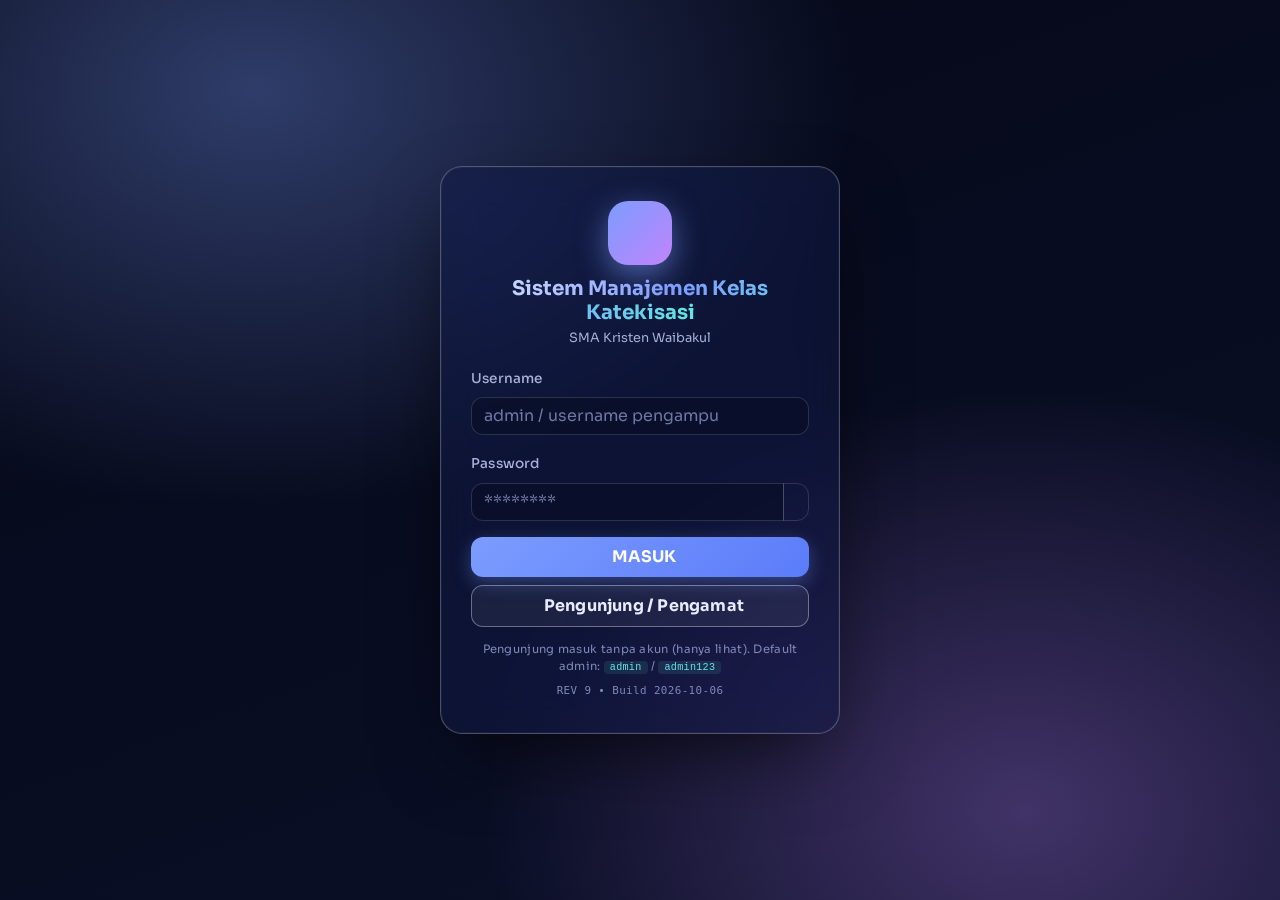
==== commit e4ccb1fc: "## Auto Changelog Selesai — WA Terjadwal Dibatalkan - **Versi di footer GAS**: Konstanta `APP_REV = " ====
--- a/frontend/public/download/Index.html
+++ b/frontend/public/download/Index.html
@@ -274,6 +274,9 @@
         .login-brand p{ font-size:.8rem; color:var(--text-dim); margin:0; }
         .login-hint{ font-size:.72rem; color:#7f88b8; text-align:center; margin-top:14px; letter-spacing:.3px; }
         .login-hint code{ color:var(--accent-2); background:rgba(99,230,226,.1); padding:1px 6px; border-radius:4px; }
+        /* Auto Changelog: nomor revisi + tanggal build */
+        .login-version{ font-size:.68rem; color:#7f88b8; text-align:center; margin-top:8px; font-family:'JetBrains Mono',monospace; letter-spacing:.4px; }
+        .app-version-footer{ text-align:center; font-size:.72rem; color:var(--text-dim,#7f88b8); padding:22px 0 10px; font-family:'JetBrains Mono',monospace; letter-spacing:.4px; }
 
         .table-fixed { table-layout: fixed; width: 100%; }
         .table-fixed th, .table-fixed td { vertical-align: middle; overflow: hidden; text-overflow: ellipsis; white-space: nowrap; }
@@ -398,6 +401,7 @@
                 <i class="fas fa-eye me-2"></i>Pengunjung / Pengamat
             </button>
             <div class="login-hint">Pengunjung masuk tanpa akun (hanya lihat). Default admin: <code>admin</code> / <code>admin123</code></div>
+            <div class="login-version app-version-text" data-testid="login-version">REV 9 • Build 2026-10-06</div>
         </div>
     </div>
 
@@ -1140,6 +1144,7 @@
             </div>
         </div>
 
+        <div class="app-version-footer" data-testid="app-version-footer"><i class="fas fa-code-branch me-1"></i><span class="app-version-text">REV 9 • Build 2026-10-06</span></div>
     </div><!-- end main-content -->
 
     <!-- ===== MODAL EDIT GENERIC ===== -->
@@ -1295,6 +1300,7 @@
     };
     document.title = appName;
     document.querySelectorAll('.app-name-text').forEach(elm => { elm.textContent = appName; });
+    if (info.versi) document.querySelectorAll('.app-version-text').forEach(function(elm){ elm.textContent = info.versi; });
     applyLogo(globalSetting.logoUrl);
 }
 
@@ -4298,21 +4304,12 @@
 // ============================================================
 // PERINGATAN ABSEN MINGGU BERJALAN — Masalah 3
 // ============================================================
-function loadDashPeringatan(){
-    if (!currentUser) return;
-    const ctx = { role: currentUser.role, username: currentUser.username, kelasDiampu: currentUser.kelasDiampu };
-    google.script.run.withSuccessHandler(function(res){
-        const box = document.getElementById('dashPeringatanAbsen');
-        const txt = document.getElementById('dashPeringatanText');
-        if (!box || !txt) return;
-        if (res && res.kelas && res.kelas.length > 0){
-            txt.innerHTML = 'Minggu ini (' + escHtml(formatTanggalId(res.start)) + ' s.d. ' + escHtml(formatTanggalId(res.end)) + ') <b>belum ada absen siswa</b> untuk kelas: <b>' + res.kelas.map(escHtml).join(', ') + '</b>. Mohon segera diisi.';
-            box.classList.remove('d-none');
-        } else {
-            box.classList.add('d-none');
-        }
-    }).withFailureHandler(function(){ }).getKelasBelumAbsen(ctx);
-}
+// DINONAKTIFKAN (REV 9): dashboard HANYA menampilkan ringkasan jumlah peringatan.
+// Versi lama fungsi ini menampilkan daftar nama/kelas di dashboard; sengaja
+// dikosongkan agar tidak pernah tampil lagi dari alur pemanggilan mana pun.
+// Implementasi aktif ada di blok Fitur Baru (window.loadDashPeringatan) yang
+// menimpa stub ini saat halaman dimuat.
+function loadDashPeringatan(){ /* stub — lihat window.loadDashPeringatan di blok Fitur Baru */ }
 
 // ============================================================
 // HARI LIBUR (admin) — Masalah 4
@@ -4388,6 +4385,13 @@
   body.role-pengunjung [onclick*="cetakRekap"], body.role-pengunjung [onclick*="downloadCSV"],
   body.role-pengunjung #baUploadCard{display:none !important;}
   body.role-pengunjung .top-navbar button[onclick*="refreshSemuaData"]{display:none !important;}
+  /* Bahan Ajar: maximize modal via CSS sendiri. Tombol maximize/fullscreen bawaan
+     Drive viewer diblokir oleh sandbox iframe Apps Script sehingga viewer terasa
+     "stuck" — toggle .ba-max memperbesar modal hingga hampir penuh layar. */
+  #baPreviewModal.ba-max .modal-dialog{max-width:98vw;width:98vw;height:96vh;margin:2vh auto;}
+  #baPreviewModal.ba-max .modal-content{height:96vh;display:flex;flex-direction:column;}
+  #baPreviewModal.ba-max .modal-body{flex:1;min-height:0;}
+  #baPreviewModal.ba-max .modal-body iframe{height:100% !important;}
 </style>
 <script>
 (function(){
@@ -4634,8 +4638,11 @@
       '<button class="btn btn-sm btn-outline-secondary" onclick="fbLoadBahanAjar()" data-testid="ba-refresh-btn"><i class="fas fa-rotate"></i></button></div>'+
       '<div class="table-responsive"><table class="table table-striped align-middle"><thead><tr><th>Judul</th><th>Target</th><th>Pengunggah</th><th>Ukuran</th><th>Aksi</th></tr></thead><tbody id="baBody" data-testid="ba-list"><tr><td colspan="5" class="text-center text-muted">Memuat...</td></tr></tbody></table></div></div>'+
       '<div class="modal fade" id="baPreviewModal" tabindex="-1"><div class="modal-dialog modal-xl modal-dialog-centered"><div class="modal-content" style="background:#131a3f;">'+
-      '<div class="modal-header"><h6 class="modal-title" id="baPreviewTitle">Baca Bahan Ajar</h6><button type="button" class="btn-close btn-close-white" data-bs-dismiss="modal"></button></div>'+
-      '<div class="modal-body p-0"><iframe id="baPreviewFrame" data-testid="ba-preview-frame" title="Pratinjau PDF" style="width:100%;height:75vh;border:0;" allow="autoplay"></iframe></div>'+
+      '<div class="modal-header"><h6 class="modal-title" id="baPreviewTitle">Baca Bahan Ajar</h6><div class="d-flex align-items-center gap-2">'+
+      '<button type="button" class="btn btn-sm btn-outline-light" id="baMaxBtn" onclick="fbToggleBaMax()" title="Perbesar / pulihkan" data-testid="ba-maximize-btn"><i class="fas fa-expand"></i></button>'+
+      '<a class="btn btn-sm btn-outline-light" id="baOpenTab" href="#" target="_blank" rel="noopener" title="Buka di tab baru (kontrol zoom penuh)" data-testid="ba-open-tab"><i class="fas fa-up-right-from-square"></i></a>'+
+      '<button type="button" class="btn-close btn-close-white" data-bs-dismiss="modal"></button></div></div>'+
+      '<div class="modal-body p-0"><iframe id="baPreviewFrame" data-testid="ba-preview-frame" title="Pratinjau PDF" style="width:100%;height:75vh;border:0;" allow="autoplay; fullscreen" allowfullscreen="true"></iframe></div>'+
       '</div></div></div>';
   }
 
@@ -4649,7 +4656,7 @@
         '<div class="col-6 col-md-3"><div class="stat-card" style="background:#fd7e14;"><div class="d-flex justify-content-between"><div><div class="stat-num" id="pubGuru" data-testid="pub-total-guru">0</div><div class="stat-label">Pengampu &amp; Pengelola</div></div><i class="fas fa-user-tie"></i></div></div></div>'+
       '</div>'+
       '<div class="row g-3 mb-3">'+
-        '<div class="col-md-6"><div class="card"><div class="card-header bg-primary text-white"><i class="fas fa-chart-pie me-2"></i>Kehadiran Siswa (Minggu Ini)</div><div class="card-body"><div id="pubKehadiranSummary" class="small text-muted mb-2" data-testid="pub-kehadiran-summary"></div><div style="position:relative;height:260px;"><canvas id="chartPublikKehadiran" data-testid="chart-publik-kehadiran"></canvas></div></div></div></div>'+
+        '<div class="col-md-6"><div class="card"><div class="card-header bg-primary text-white"><i class="fas fa-chart-pie me-2"></i><span id="pubKehadiranHeader">Kehadiran Siswa (Minggu Ini)</span></div><div class="card-body"><div id="pubKehadiranSummary" class="small text-muted mb-2" data-testid="pub-kehadiran-summary"></div><div style="position:relative;height:260px;"><canvas id="chartPublikKehadiran" data-testid="chart-publik-kehadiran"></canvas></div></div></div></div>'+
         '<div class="col-md-6"><div class="card"><div class="card-header bg-info text-white"><i class="fas fa-book-bookmark me-2"></i>Kehadiran Ibadah (Buku Mingguan, Semester Ini)</div><div class="card-body"><div id="pubIbadahSummary" class="small text-muted mb-2" data-testid="pub-ibadah-summary"></div><div style="position:relative;height:260px;"><canvas id="chartPublikIbadah" data-testid="chart-publik-ibadah"></canvas></div></div></div></div>'+
       '</div>'+
       '<div class="row g-3 mb-3">'+
@@ -5079,11 +5086,23 @@
   window.fbPreviewBahanAjar=function(id){
     var f=(window._fbBahan||[]).filter(function(x){return x.id===id;})[0]; if(!f) return;
     document.getElementById('baPreviewTitle').textContent=f.judul;
+    var ot=document.getElementById('baOpenTab'); if(ot) ot.href=f.urlView;
     document.getElementById('baPreviewFrame').src=f.urlView; // embed Google Drive viewer
     var el=document.getElementById('baPreviewModal');
+    el.classList.remove('ba-max'); _baMaxIcon(false);
     if(window.bootstrap && bootstrap.Modal){ bootstrap.Modal.getOrCreateInstance(el).show(); } else { el.style.display='block'; }
   };
-  document.addEventListener('hidden.bs.modal',function(e){ if(e.target && e.target.id==='baPreviewModal'){ var fr=document.getElementById('baPreviewFrame'); if(fr) fr.src='about:blank'; } });
+  // Maximize memakai CSS sendiri: tombol maximize bawaan Drive viewer tidak
+  // berfungsi di dalam iframe sandbox Apps Script (request fullscreen diblokir),
+  // sehingga viewer terasa "stuck". Toggle ini memperbesar modal hingga hampir
+  // penuh layar; kontrol zoom (+/-) bawaan Drive tetap berfungsi normal.
+  function _baMaxIcon(on){ var b=document.getElementById('baMaxBtn'); if(b) b.innerHTML='<i class="fas '+(on?'fa-compress':'fa-expand')+'"></i>'; }
+  window.fbToggleBaMax=function(){
+    var el=document.getElementById('baPreviewModal'); if(!el) return;
+    var on=!el.classList.contains('ba-max');
+    el.classList.toggle('ba-max',on); _baMaxIcon(on);
+  };
+  document.addEventListener('hidden.bs.modal',function(e){ if(e.target && e.target.id==='baPreviewModal'){ var fr=document.getElementById('baPreviewFrame'); if(fr) fr.src='about:blank'; e.target.classList.remove('ba-max'); _baMaxIcon(false); } });
 
   // ---------- DASHBOARD PUBLIK (Pengunjung/Pengamat) ----------
   var _pubChart1=null,_pubChart2=null;
@@ -5095,8 +5114,10 @@
       document.getElementById('pubKelompok').textContent=d.totalKelompok;
       document.getElementById('pubGuru').textContent=(d.guru||[]).length;
       var kh=d.kehadiran||{labels:[],keys:[],counts:{}};
+      var hd1=document.getElementById('pubKehadiranHeader');
+      if(hd1) hd1.textContent=(kh.mingguIni===false)?'Kehadiran Siswa (Minggu Data Terakhir)':'Kehadiran Siswa (Minggu Ini)';
       var s1=document.getElementById('pubKehadiranSummary');
-      if(s1){ var tot=(kh.keys||[]).reduce(function(n,k){return n+(kh.counts[k]||0);},0); s1.innerHTML='Periode <b>'+h(kh.tglMulai)+'</b> s.d. <b>'+h(kh.tglAkhir)+'</b> — total entri: <b>'+tot+'</b>'; }
+      if(s1){ var tot=(kh.keys||[]).reduce(function(n,k){return n+(kh.counts[k]||0);},0); s1.innerHTML='Periode <b>'+h(kh.tglMulai)+'</b> s.d. <b>'+h(kh.tglAkhir)+'</b> — total entri: <b>'+tot+'</b>'+(kh.mingguIni===false?' <span class="text-warning">(minggu ini belum ada data — ditampilkan minggu terakhir yang ada)</span>':''); }
       if(typeof Chart!=='undefined'){
         var c1=document.getElementById('chartPublikKehadiran');
         if(c1){ if(_pubChart1) _pubChart1.destroy(); _pubChart1=new Chart(c1.getContext('2d'),{type:'pie',data:{labels:kh.labels,datasets:[{data:(kh.keys||[]).map(function(k){return kh.counts[k]||0;}),backgroundColor:['#198754','#ffc107','#0dcaf0','#dc3545','#6610f2'],borderColor:'rgba(255,255,255,.15)',borderWidth:2}]},options:{responsive:true,maintainAspectRatio:false,plugins:{legend:{position:'bottom',labels:{color:'#c7cdea'}}}}}); }
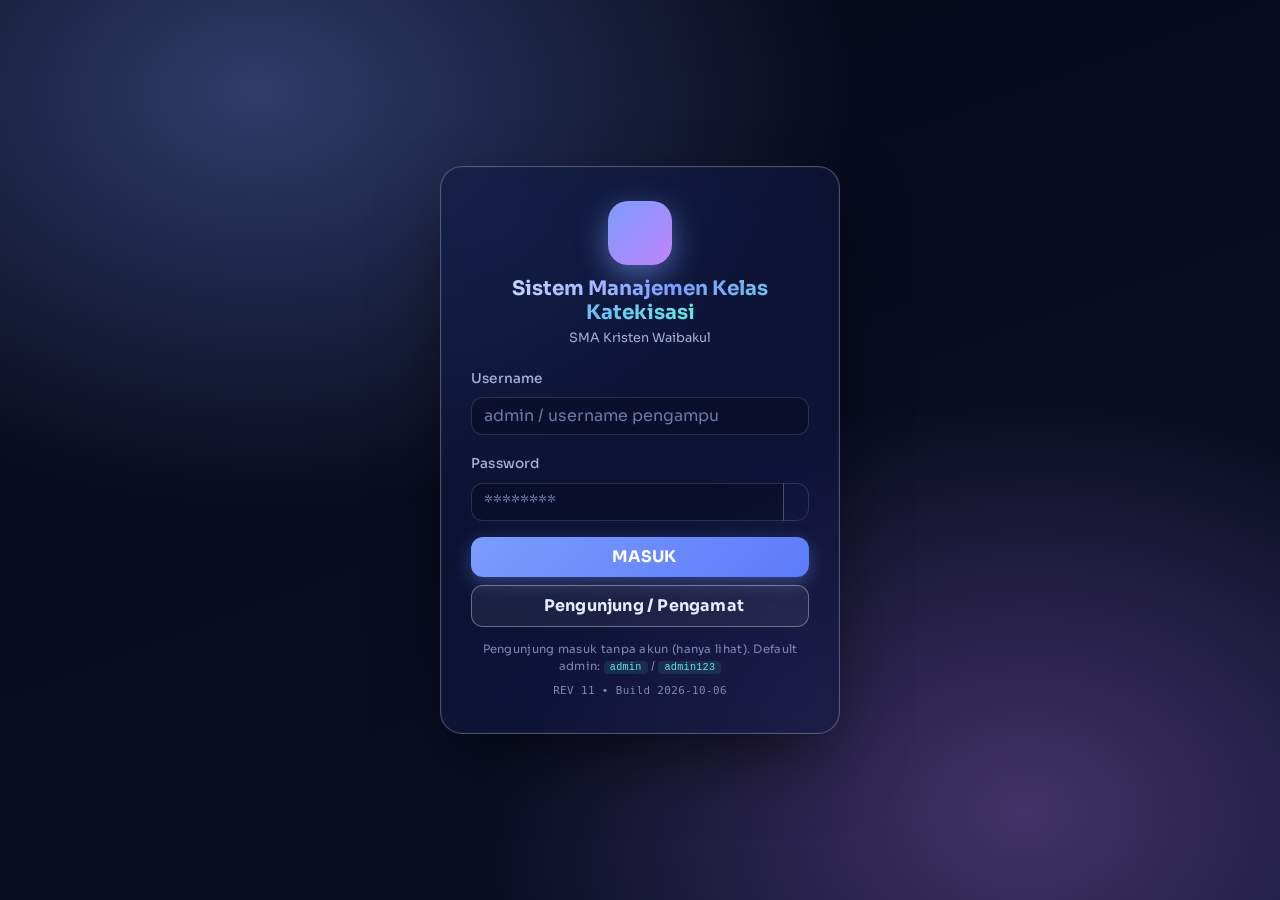
==== commit 6d992de7: "## Misteri Kelas 11 Terpecahkan — REV 11 **Hasil diagnosa Anda membuktikan: peringatan kelas 11 sebe" ====
--- a/frontend/public/download/Index.html
+++ b/frontend/public/download/Index.html
@@ -401,7 +401,7 @@
                 <i class="fas fa-eye me-2"></i>Pengunjung / Pengamat
             </button>
             <div class="login-hint">Pengunjung masuk tanpa akun (hanya lihat). Default admin: <code>admin</code> / <code>admin123</code></div>
-            <div class="login-version app-version-text" data-testid="login-version">REV 9 • Build 2026-10-06</div>
+            <div class="login-version app-version-text" data-testid="login-version">REV 11 • Build 2026-10-06</div>
         </div>
     </div>
 
@@ -1144,7 +1144,7 @@
             </div>
         </div>
 
-        <div class="app-version-footer" data-testid="app-version-footer"><i class="fas fa-code-branch me-1"></i><span class="app-version-text">REV 9 • Build 2026-10-06</span></div>
+        <div class="app-version-footer" data-testid="app-version-footer"><i class="fas fa-code-branch me-1"></i><span class="app-version-text">REV 11 • Build 2026-10-06</span></div>
     </div><!-- end main-content -->
 
     <!-- ===== MODAL EDIT GENERIC ===== -->
@@ -4385,13 +4385,22 @@
   body.role-pengunjung [onclick*="cetakRekap"], body.role-pengunjung [onclick*="downloadCSV"],
   body.role-pengunjung #baUploadCard{display:none !important;}
   body.role-pengunjung .top-navbar button[onclick*="refreshSemuaData"]{display:none !important;}
-  /* Bahan Ajar: maximize modal via CSS sendiri. Tombol maximize/fullscreen bawaan
-     Drive viewer diblokir oleh sandbox iframe Apps Script sehingga viewer terasa
-     "stuck" — toggle .ba-max memperbesar modal hingga hampir penuh layar. */
-  #baPreviewModal.ba-max .modal-dialog{max-width:98vw;width:98vw;height:96vh;margin:2vh auto;}
-  #baPreviewModal.ba-max .modal-content{height:96vh;display:flex;flex-direction:column;}
-  #baPreviewModal.ba-max .modal-body{flex:1;min-height:0;}
-  #baPreviewModal.ba-max .modal-body iframe{height:100% !important;}
+  /* Bahan Ajar: overlay buatan sendiri (BUKAN modal Bootstrap). Modal Bootstrap
+     di dalam iframe sandbox Apps Script sering "freeze" — halaman tidak bisa
+     ditekan sama sekali. Overlay ini murni CSS+JS milik aplikasi: tombol tutup,
+     zoom, dan maximize pasti berfungsi. */
+  .ba-overlay{position:fixed;inset:0;background:rgba(3,6,18,.88);z-index:10050;display:none;align-items:center;justify-content:center;padding:12px;}
+  .ba-overlay.ba-open{display:flex;}
+  .ba-dialog{background:#131a3f;border:1px solid var(--stroke,#2a325f);border-radius:14px;width:min(1100px,94vw);height:85vh;display:flex;flex-direction:column;overflow:hidden;}
+  .ba-dialog.ba-max{width:98vw;height:96vh;}
+  .ba-head{display:flex;align-items:center;justify-content:space-between;gap:10px;padding:10px 14px;border-bottom:1px solid var(--stroke,#2a325f);color:#e8ebff;font-weight:600;}
+  .ba-tools{display:flex;align-items:center;gap:6px;flex-shrink:0;}
+  .ba-tools .ba-btn{display:inline-flex;align-items:center;justify-content:center;background:rgba(255,255,255,.08);border:1px solid var(--stroke,#2a325f);color:#e8ebff;border-radius:8px;padding:5px 11px;cursor:pointer;font-size:14px;line-height:1;text-decoration:none;}
+  .ba-tools .ba-btn:hover{background:rgba(255,255,255,.18);}
+  #baZoomLabel{font-size:12px;color:#8a93c8;min-width:46px;text-align:center;font-family:'JetBrains Mono',monospace;}
+  .ba-body{flex:1;min-height:0;overflow:auto;background:#0b1030;}
+  .ba-body iframe{width:100%;height:100%;border:0;display:block;}
+  body.ba-lock{overflow:hidden !important;}
 </style>
 <script>
 (function(){
@@ -4617,6 +4626,9 @@
       '<p class="small text-muted mb-2">Peringatan tampil lintas kelas dalam satu kelompok (saling mengingatkan). '+
       'Pengampu bersifat read-only; aksi sembunyikan/tampilkan hanya untuk Admin &amp; Moderator, dibatasi wilayah/kelompok masing-masing.</p>'+
       '<button class="btn btn-sm btn-outline-secondary mb-2" onclick="loadHalamanPeringatan()" data-testid="btn-muat-ulang-peringatan"><i class="fas fa-rotate"></i> Muat Ulang</button>'+
+      '<button class="btn btn-sm btn-outline-warning mb-2 ms-2" id="btnDiagnosa" style="display:none;" onclick="fbDiagnosaPeringatan()" data-testid="btn-diagnosa-peringatan"><i class="fas fa-stethoscope me-1"></i>Diagnosa (Admin)</button>'+
+      '<button class="btn btn-sm btn-outline-danger mb-2 ms-2" id="btnResetDismiss" style="display:none;" onclick="fbResetDismiss()" data-testid="btn-reset-dismiss"><i class="fas fa-eye me-1"></i>Tampilkan Semua</button>'+
+      '<pre id="fbDiagOut" class="small" style="display:none;max-height:320px;overflow:auto;background:rgba(0,0,0,.3);padding:12px;border-radius:10px;white-space:pre-wrap;" data-testid="diagnosa-output"></pre>'+
       '<div id="fbWarnFull" data-testid="halaman-peringatan"></div>'+
       '</div>';
   }
@@ -4637,13 +4649,19 @@
       '<div class="fb-card p-3"><div class="d-flex justify-content-between align-items-center mb-2"><h6 class="mb-0"><i class="fas fa-file-pdf me-2"></i>Daftar Bahan Ajar</h6>'+
       '<button class="btn btn-sm btn-outline-secondary" onclick="fbLoadBahanAjar()" data-testid="ba-refresh-btn"><i class="fas fa-rotate"></i></button></div>'+
       '<div class="table-responsive"><table class="table table-striped align-middle"><thead><tr><th>Judul</th><th>Target</th><th>Pengunggah</th><th>Ukuran</th><th>Aksi</th></tr></thead><tbody id="baBody" data-testid="ba-list"><tr><td colspan="5" class="text-center text-muted">Memuat...</td></tr></tbody></table></div></div>'+
-      '<div class="modal fade" id="baPreviewModal" tabindex="-1"><div class="modal-dialog modal-xl modal-dialog-centered"><div class="modal-content" style="background:#131a3f;">'+
-      '<div class="modal-header"><h6 class="modal-title" id="baPreviewTitle">Baca Bahan Ajar</h6><div class="d-flex align-items-center gap-2">'+
-      '<button type="button" class="btn btn-sm btn-outline-light" id="baMaxBtn" onclick="fbToggleBaMax()" title="Perbesar / pulihkan" data-testid="ba-maximize-btn"><i class="fas fa-expand"></i></button>'+
-      '<a class="btn btn-sm btn-outline-light" id="baOpenTab" href="#" target="_blank" rel="noopener" title="Buka di tab baru (kontrol zoom penuh)" data-testid="ba-open-tab"><i class="fas fa-up-right-from-square"></i></a>'+
-      '<button type="button" class="btn-close btn-close-white" data-bs-dismiss="modal"></button></div></div>'+
-      '<div class="modal-body p-0"><iframe id="baPreviewFrame" data-testid="ba-preview-frame" title="Pratinjau PDF" style="width:100%;height:75vh;border:0;" allow="autoplay; fullscreen" allowfullscreen="true"></iframe></div>'+
-      '</div></div></div>';
+      '<div class="ba-overlay" id="baPreviewOverlay" data-testid="ba-preview-overlay">'+
+      '<div class="ba-dialog" id="baDialog">'+
+      '<div class="ba-head"><span id="baPreviewTitle">Baca Bahan Ajar</span>'+
+      '<div class="ba-tools">'+
+      '<button type="button" class="ba-btn" onclick="fbBaZoom(-1)" title="Perkecil" data-testid="ba-zoom-out">&minus;</button>'+
+      '<span id="baZoomLabel">100%</span>'+
+      '<button type="button" class="ba-btn" onclick="fbBaZoom(1)" title="Perbesar" data-testid="ba-zoom-in">+</button>'+
+      '<button type="button" class="ba-btn" id="baMaxBtn" onclick="fbToggleBaMax()" title="Layar penuh / pulihkan" data-testid="ba-maximize-btn"><i class="fas fa-expand"></i></button>'+
+      '<a class="ba-btn" id="baOpenTab" href="#" target="_blank" rel="noopener" title="Buka di tab baru (kontrol penuh)" data-testid="ba-open-tab"><i class="fas fa-up-right-from-square"></i></a>'+
+      '<button type="button" class="ba-btn" onclick="fbCloseBahanAjar()" title="Tutup" data-testid="ba-close-btn"><i class="fas fa-xmark"></i></button>'+
+      '</div></div>'+
+      '<div class="ba-body"><iframe id="baPreviewFrame" data-testid="ba-preview-frame" title="Pratinjau PDF" allow="autoplay; fullscreen" allowfullscreen="true"></iframe></div>'+
+      '</div></div>';
   }
 
   // ---------- HALAMAN DASHBOARD PUBLIK (Pengunjung/Pengamat, read-only) ----------
@@ -4952,9 +4970,9 @@
     var ref=document.getElementById('dashPeringatanAbsen');
     if(ref&&ref.parentNode) ref.parentNode.insertBefore(el, ref.nextSibling); else dash.insertBefore(el, dash.firstChild);
   }
-  function renderWarnBlock(topik, items){
+  function renderWarnBlock(topik, items, readOnly){
     if(!items||!items.length) return '';
-    var cfg=WARN_TOPIK[topik], kind=cfg.kind, canD=canDismiss();
+    var cfg=WARN_TOPIK[topik], kind=cfg.kind, canD=canDismiss()&&!readOnly;
     var rows=items.slice(0,120).map(function(x){
       var arr=(kind==='kelas'?x.kelas:x.pengampu)||[];
       var chips=arr.map(function(nm){
@@ -5008,7 +5026,9 @@
     var arr=(d.peng||{})[kind]||[];
     return arr.reduce(function(n,x){return n+((x.kelas||x.pengampu)||[]).length;},0);
   }
-  // Dashboard: RINGKASAN saja (tidak menumpuk) + tombol menuju menu Kelola Peringatan.
+  // Dashboard: DAFTAR LENGKAP nama kelas/pengampu yang belum mengisi (read-only,
+  // bukan hanya total). Aksi sembunyikan (dismiss) TIDAK ditampilkan di dashboard —
+  // hanya di menu Kelola Peringatan, khusus Admin/Moderator.
   window.loadDashPeringatan=function(){
     ensureWarnCard();
     var c=ctx(); if(!c.username||roleLc()==='pengunjung') return;
@@ -5016,19 +5036,32 @@
       _fetchPeringatan(function(){
         var box=document.getElementById('fbWarnCard'); if(!box) return;
         var old=document.getElementById('dashPeringatanAbsen'); if(old) old.classList.add('d-none');
-        var items=Object.keys(WARN_TOPIK).map(function(k){ var n=_warnCount(k); if(!n) return ''; return '<span class="badge bg-'+WARN_TOPIK[k].c+' me-1 mb-1"><i class="fas '+WARN_TOPIK[k].i+' me-1"></i>'+WARN_TOPIK[k].t+': '+n+'</span>'; }).join('');
-        if(!items){ box.innerHTML=''; return; }
-        var btnLabel=canDismiss()?'Kelola Peringatan':'Lihat Peringatan';
-        box.innerHTML='<div class="alert alert-warning d-flex justify-content-between align-items-center flex-wrap gap-2" data-testid="dash-peringatan-ringkasan">'+
-          '<div><b><i class="fas fa-bell me-2"></i>Ringkasan Peringatan</b><div class="mt-1">'+items+'</div></div>'+
-          '<button type="button" class="btn btn-sm btn-dark" onclick="fbGotoPeringatan()" data-testid="btn-kelola-peringatan"><i class="fas fa-arrow-right me-1"></i>'+btnLabel+'</button></div>';
+        var d=window._fbWarnData, p=d.peng||{};
+        var blocks=renderWarnBlock('absenSiswa',d.siswa,true)+
+          renderWarnBlock('absenPengampu',p.absenPengampu,true)+
+          renderWarnBlock('jurnal',p.jurnal,true)+
+          renderWarnBlock('bukuMingguan',p.bukuMingguan,true);
+        if(!blocks){ box.innerHTML=''; return; }
+        var btn=canDismiss()?'<div class="mt-2 text-end"><button type="button" class="btn btn-sm btn-dark" onclick="fbGotoPeringatan()" data-testid="btn-kelola-peringatan"><i class="fas fa-arrow-right me-1"></i>Kelola / Sembunyikan Peringatan</button></div>':'';
+        box.innerHTML='<div class="fb-card p-3" data-testid="dash-peringatan-detail">'+blocks+btn+'</div>';
       });
     });
   };
   window.fbGotoPeringatan=function(){ var link=document.querySelector('.fb-nav[onclick*="fbPeringatan"]'); showPage('fbPeringatan', link); };
   // Halaman Kelola Peringatan: daftar lengkap. Dismiss hanya Admin/Moderator (dibatasi wilayah masing-masing);
   // pengampu melihat lintas kelas dalam satu kelompok secara read-only (saling mengingatkan).
+  window.fbDiagnosaPeringatan=function(){
+    var out=document.getElementById('fbDiagOut'); if(!out) return;
+    out.style.display='block'; out.textContent='Memuat diagnosa...';
+    run().withSuccessHandler(function(d){ out.textContent=d; }).withFailureHandler(function(e){ out.textContent='Gagal: '+((e&&e.message)||e); }).getDiagnosaPeringatan(ctx());
+  };
+  window.fbResetDismiss=function(){
+    if(!confirm('Tampilkan kembali SEMUA peringatan yang pernah disembunyikan? Seluruh aturan sembunyikan akan dihapus.')) return;
+    run().withSuccessHandler(function(m){ toast(m,'success'); loadDashPeringatan(); loadHalamanPeringatan(); }).withFailureHandler(err).resetSemuaDismiss(ctx());
+  };
   window.loadHalamanPeringatan=function(){
+    var db=document.getElementById('btnDiagnosa'); if(db) db.style.display=isAdm()?'inline-block':'none';
+    var rb=document.getElementById('btnResetDismiss'); if(rb) rb.style.display=isAdm()?'inline-block':'none';
     var box=document.getElementById('fbWarnFull'); if(!box) return;
     box.innerHTML='<p class="text-muted small">Memuat peringatan...</p>';
     loadGroups(function(){
@@ -5083,26 +5116,32 @@
     reader.readAsDataURL(file);
   };
   window.fbDelBahanAjar=function(id){ if(!confirm('Hapus bahan ajar ini? File di Google Drive juga dihapus.'))return; run().withSuccessHandler(function(m){toast(m,'success'); fbLoadBahanAjar();}).withFailureHandler(err).hapusBahanAjar(ctx(), id); };
+  // Pembaca PDF memakai OVERLAY buatan sendiri (bukan modal Bootstrap).
+  // Alasan: modal Bootstrap di dalam iframe sandbox Apps Script sering membuat
+  // halaman "freeze" (backdrop nyangkut, tombol tidak bisa ditekan). Semua tombol
+  // di overlay ini 100% JS milik aplikasi sehingga pasti bisa ditekan.
+  var _baZoom=1;
+  function _baApplyZoom(){ var fr=document.getElementById('baPreviewFrame'); if(fr){ try{ fr.style.zoom=_baZoom; }catch(e){} } var lb=document.getElementById('baZoomLabel'); if(lb) lb.textContent=Math.round(_baZoom*100)+'%'; }
+  window.fbBaZoom=function(dir){ _baZoom=Math.min(2.5,Math.max(0.5,Math.round((_baZoom+dir*0.1)*100)/100)); _baApplyZoom(); };
   window.fbPreviewBahanAjar=function(id){
     var f=(window._fbBahan||[]).filter(function(x){return x.id===id;})[0]; if(!f) return;
     document.getElementById('baPreviewTitle').textContent=f.judul;
     var ot=document.getElementById('baOpenTab'); if(ot) ot.href=f.urlView;
+    _baZoom=1; _baApplyZoom();
+    var dg=document.getElementById('baDialog'); if(dg) dg.classList.remove('ba-max');
     document.getElementById('baPreviewFrame').src=f.urlView; // embed Google Drive viewer
-    var el=document.getElementById('baPreviewModal');
-    el.classList.remove('ba-max'); _baMaxIcon(false);
-    if(window.bootstrap && bootstrap.Modal){ bootstrap.Modal.getOrCreateInstance(el).show(); } else { el.style.display='block'; }
+    document.getElementById('baPreviewOverlay').classList.add('ba-open');
+    document.body.classList.add('ba-lock');
   };
-  // Maximize memakai CSS sendiri: tombol maximize bawaan Drive viewer tidak
-  // berfungsi di dalam iframe sandbox Apps Script (request fullscreen diblokir),
-  // sehingga viewer terasa "stuck". Toggle ini memperbesar modal hingga hampir
-  // penuh layar; kontrol zoom (+/-) bawaan Drive tetap berfungsi normal.
-  function _baMaxIcon(on){ var b=document.getElementById('baMaxBtn'); if(b) b.innerHTML='<i class="fas '+(on?'fa-compress':'fa-expand')+'"></i>'; }
-  window.fbToggleBaMax=function(){
-    var el=document.getElementById('baPreviewModal'); if(!el) return;
-    var on=!el.classList.contains('ba-max');
-    el.classList.toggle('ba-max',on); _baMaxIcon(on);
+  window.fbCloseBahanAjar=function(){
+    var ov=document.getElementById('baPreviewOverlay'); if(!ov) return;
+    ov.classList.remove('ba-open');
+    document.body.classList.remove('ba-lock');
+    var fr=document.getElementById('baPreviewFrame'); if(fr) fr.src='about:blank';
+    var dg=document.getElementById('baDialog'); if(dg) dg.classList.remove('ba-max');
   };
-  document.addEventListener('hidden.bs.modal',function(e){ if(e.target && e.target.id==='baPreviewModal'){ var fr=document.getElementById('baPreviewFrame'); if(fr) fr.src='about:blank'; e.target.classList.remove('ba-max'); _baMaxIcon(false); } });
+  window.fbToggleBaMax=function(){ var dg=document.getElementById('baDialog'); if(dg) dg.classList.toggle('ba-max'); };
+  document.addEventListener('keydown',function(e){ if(e.key==='Escape'){ var ov=document.getElementById('baPreviewOverlay'); if(ov&&ov.classList.contains('ba-open')) fbCloseBahanAjar(); } });
 
   // ---------- DASHBOARD PUBLIK (Pengunjung/Pengamat) ----------
   var _pubChart1=null,_pubChart2=null;
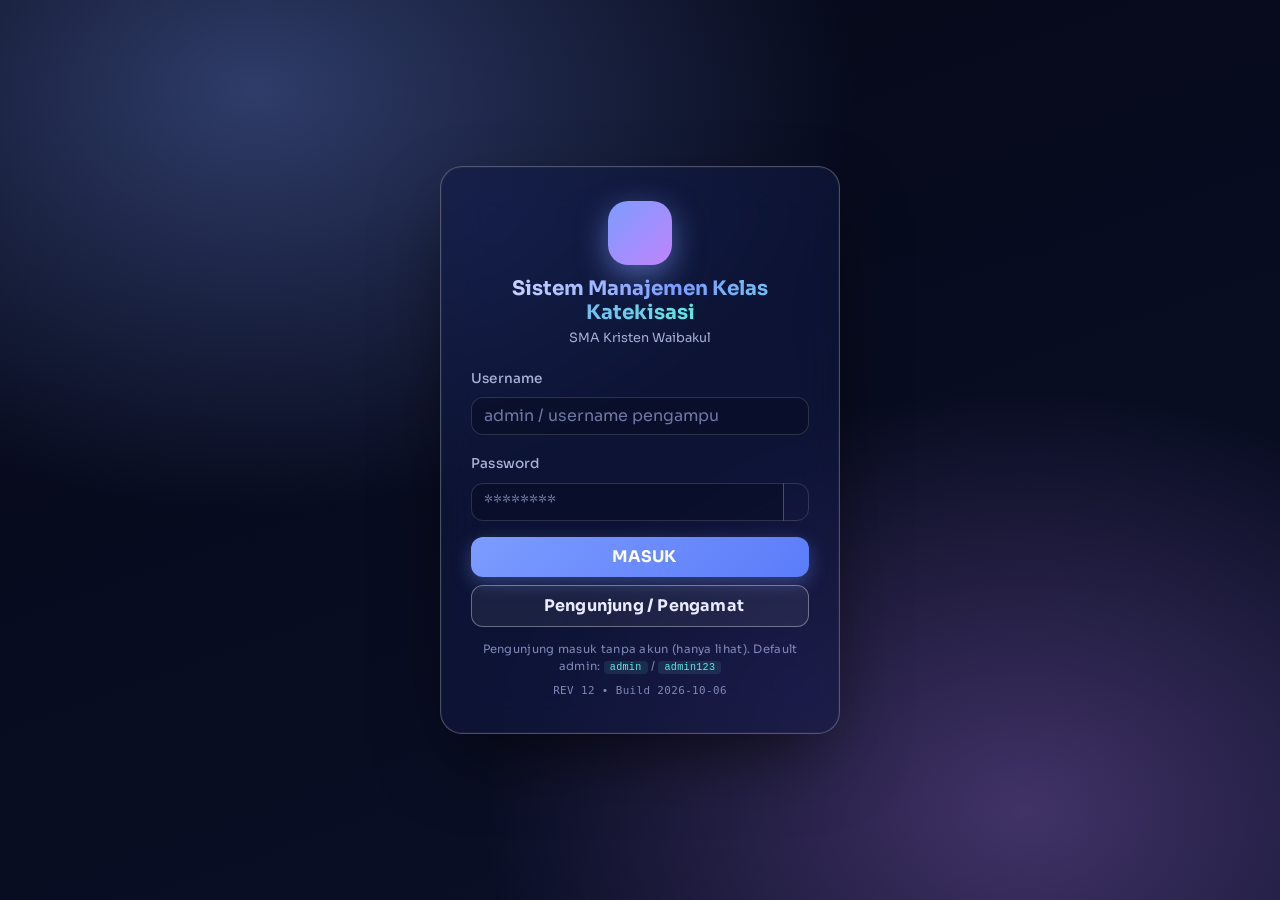
==== commit 707fba14: "## REV 12 — Pengaturan Libur Multi-Tanggal per Kelompok Kelas Ide Anda sudah diimplementasikan di at" ====
--- a/frontend/public/download/Index.html
+++ b/frontend/public/download/Index.html
@@ -401,7 +401,7 @@
                 <i class="fas fa-eye me-2"></i>Pengunjung / Pengamat
             </button>
             <div class="login-hint">Pengunjung masuk tanpa akun (hanya lihat). Default admin: <code>admin</code> / <code>admin123</code></div>
-            <div class="login-version app-version-text" data-testid="login-version">REV 11 • Build 2026-10-06</div>
+            <div class="login-version app-version-text" data-testid="login-version">REV 12 • Build 2026-10-06</div>
         </div>
     </div>
 
@@ -1144,7 +1144,7 @@
             </div>
         </div>
 
-        <div class="app-version-footer" data-testid="app-version-footer"><i class="fas fa-code-branch me-1"></i><span class="app-version-text">REV 11 • Build 2026-10-06</span></div>
+        <div class="app-version-footer" data-testid="app-version-footer"><i class="fas fa-code-branch me-1"></i><span class="app-version-text">REV 12 • Build 2026-10-06</span></div>
     </div><!-- end main-content -->
 
     <!-- ===== MODAL EDIT GENERIC ===== -->
@@ -4609,12 +4609,30 @@
     return '<div class="fb-card p-3">'+
       '<h5 class="mb-3"><i class="fas fa-calendar-xmark me-2"></i>Tandai Hari Libur</h5>'+
       '<div class="row g-2">'+
-        '<div class="col-md-3"><label class="form-label">Tanggal</label><input type="date" class="form-control" id="hlTanggal"></div>'+
-        '<div class="col-md-5"><label class="form-label">Cakupan</label><select class="form-select" id="hlKelompok"></select></div>'+
-        '<div class="col-md-4"><label class="form-label">Keterangan</label><input class="form-control" id="hlKet" placeholder="mis. Hari Raya"></div>'+
+        '<div class="col-md-4"><label class="form-label">Cakupan (Kelompok Kelas)</label><select class="form-select" id="hlKelompok" data-testid="libur-kelompok"></select></div>'+
+        '<div class="col-md-4"><label class="form-label">Mode Tanggal</label><select class="form-select" id="hlMode" onchange="fbLiburMode()" data-testid="libur-mode">'+
+          '<option value="satu">Satu hari</option>'+
+          '<option value="rentang">Rentang tanggal</option>'+
+          '<option value="minggu">Satu minggu (Sen–Min)</option>'+
+          '<option value="bulan">Satu bulan penuh</option>'+
+          '<option value="beberapa">Beberapa tanggal terpilih</option>'+
+        '</select></div>'+
+        '<div class="col-md-4"><label class="form-label">Keterangan</label><input class="form-control" id="hlKet" placeholder="mis. Hari Raya / Ujian" data-testid="libur-ket"></div>'+
       '</div>'+
-      '<button class="btn btn-primary mt-2" onclick="fbSaveLibur()"><i class="fas fa-save"></i> Simpan Hari Libur</button>'+
-      '<p class="small text-muted mt-2 mb-0">Hari libur menghilangkan peringatan absen/jurnal/buku untuk cakupan &amp; tanggal terkait.</p>'+
+      '<div class="row g-2 mt-1">'+
+        '<div class="col-12" id="hlBox-satu"><input type="date" class="form-control" id="hlTanggal" data-testid="libur-tgl-satu"></div>'+
+        '<div class="col-12" id="hlBox-rentang" style="display:none;"><div class="row g-2"><div class="col-sm-6"><label class="form-label small">Dari</label><input type="date" class="form-control" id="hlStart" data-testid="libur-start"></div><div class="col-sm-6"><label class="form-label small">Sampai</label><input type="date" class="form-control" id="hlEnd" data-testid="libur-end"></div></div></div>'+
+        '<div class="col-12" id="hlBox-minggu" style="display:none;"><label class="form-label small">Pilih tanggal mana saja dalam minggu tsb</label><input type="date" class="form-control" id="hlWeekRef" data-testid="libur-week"></div>'+
+        '<div class="col-12" id="hlBox-bulan" style="display:none;"><label class="form-label small">Pilih bulan</label><input type="month" class="form-control" id="hlMonth" data-testid="libur-month"></div>'+
+        '<div class="col-12" id="hlBox-beberapa" style="display:none;">'+
+          '<div class="d-flex gap-2 align-items-end flex-wrap"><div><label class="form-label small">Tambah tanggal</label><input type="date" class="form-control" id="hlPick" data-testid="libur-pick"></div>'+
+          '<button type="button" class="btn btn-outline-light" onclick="fbLiburAddPick()" data-testid="libur-pick-add"><i class="fas fa-plus"></i></button></div>'+
+          '<div id="hlChips" class="mt-2 d-flex flex-wrap gap-1" data-testid="libur-chips"></div>'+
+        '</div>'+
+      '</div>'+
+      '<div class="form-check mt-2" id="hlAktifBox"><input class="form-check-input" type="checkbox" id="hlHanyaAktif" checked data-testid="libur-hanya-aktif"><label class="form-check-label small" for="hlHanyaAktif">Hanya tandai hari yang ada jadwalnya (abaikan hari tanpa jadwal)</label></div>'+
+      '<div class="mt-2"><button class="btn btn-primary" onclick="fbSaveLibur()" data-testid="libur-save"><i class="fas fa-save"></i> Simpan Hari Libur</button> <span id="hlPreview" class="small text-muted ms-2"></span></div>'+
+      '<p class="small text-muted mt-2 mb-0">Penetapan libur bersifat <b>spesifik per tanggal</b> (tidak permanen) dan otomatis menekan peringatan absen siswa <b>maupun absen pengampu</b> untuk cakupan &amp; tanggal terkait.</p>'+
       '</div>'+
       '<div class="fb-card p-3"><h6>Daftar Hari Libur</h6><div class="table-responsive"><table class="table table-striped"><thead><tr><th>Tanggal</th><th>Cakupan</th><th>Keterangan</th><th>Aksi</th></tr></thead><tbody id="hlBody"></tbody></table></div></div>';
   }
@@ -4893,6 +4911,8 @@
 
   // ---------- HARI LIBUR ----------
   window.fbLoadLibur=function(){
+    if(typeof fbLiburMode==='function') fbLiburMode();
+    if(!window._fbHariAktif){ run().withSuccessHandler(function(a){ window._fbHariAktif=a||[]; }).withFailureHandler(function(){ window._fbHariAktif=[]; }).getHariAktifJadwal(); }
     loadGroups(function(){
       var sel=document.getElementById('hlKelompok'); if(!sel) return;
       var opts=''; if(isAdm()) opts+='<option value="">Semua (Global)</option>';
@@ -4907,13 +4927,60 @@
     }).withFailureHandler(err).getHariLiburFB(ctx());
   };
   window.fbSaveLibur=function(){
-    var tgl=document.getElementById('hlTanggal').value; if(!tgl) return toast('Pilih tanggal','warning');
-    var kel=document.getElementById('hlKelompok').value; var ket=document.getElementById('hlKet').value.trim();
-    run().withSuccessHandler(function(m){ toast(m,'success'); document.getElementById('hlKet').value=''; fbLoadLibur(); if(typeof loadDashPeringatan==='function') loadDashPeringatan(); }).withFailureHandler(err).tambahHariLiburFB(ctx(), tgl, ket, kel);
+    var kel=document.getElementById('hlKelompok').value;
+    var ket=(document.getElementById('hlKet')||{}).value.trim();
+    var dates=_collectLiburDates();
+    if(!dates.length) return toast('Tidak ada tanggal yang dipilih untuk mode ini.','warning');
+    if(dates.length>60 && !confirm('Anda akan menandai '+dates.length+' tanggal sebagai libur. Lanjutkan?')) return;
+    run().withSuccessHandler(function(m){ toast(m,'success'); if(document.getElementById('hlKet')) document.getElementById('hlKet').value=''; _hlPicks=[]; _renderChips(); fbLoadLibur(); if(typeof loadDashPeringatan==='function') loadDashPeringatan(); }).withFailureHandler(err).tambahHariLiburBatch(ctx(), dates, ket, kel);
   };
   window.fbDelLibur=function(id){ if(!confirm('Hapus hari libur ini?'))return; run().withSuccessHandler(function(m){ toast(m,'success'); fbLoadLibur(); if(typeof loadDashPeringatan==='function') loadDashPeringatan(); }).withFailureHandler(err).hapusHariLiburFB(ctx(), id); };
 
-  // ---------- UPGRADE PENGAMPU -> MODERATOR ----------
+  // ---------- HARI LIBUR: multi-mode (satu/rentang/minggu/bulan/beberapa) ----------
+  var _hlPicks=[];
+  function _ymd(d){ var m=String(d.getMonth()+1).padStart(2,'0'),dd=String(d.getDate()).padStart(2,'0'); return d.getFullYear()+'-'+m+'-'+dd; }
+  function _parseYmd(s){ var p=String(s).split('-'); return new Date(+p[0],+p[1]-1,+p[2]); }
+  window.fbLiburMode=function(){
+    var m=(document.getElementById('hlMode')||{}).value||'satu';
+    ['satu','rentang','minggu','bulan','beberapa'].forEach(function(k){ var el=document.getElementById('hlBox-'+k); if(el) el.style.display=(k===m)?'':'none'; });
+    var ab=document.getElementById('hlAktifBox'); if(ab) ab.style.display=(m==='satu')?'none':'';
+  };
+  window.fbLiburAddPick=function(){
+    var v=(document.getElementById('hlPick')||{}).value; if(!v) return;
+    if(_hlPicks.indexOf(v)<0) _hlPicks.push(v); _hlPicks.sort();
+    _renderChips();
+  };
+  function _renderChips(){
+    var box=document.getElementById('hlChips'); if(!box) return;
+    box.innerHTML=_hlPicks.map(function(t){ return '<span class="badge bg-secondary">'+h(tglId(t))+' <a href="#" onclick="fbLiburDelPick(\''+a(t)+'\');return false;" class="text-white ms-1">&times;</a></span>'; }).join('')||'<span class="small text-muted">Belum ada tanggal.</span>';
+  }
+  window.fbLiburDelPick=function(t){ _hlPicks=_hlPicks.filter(function(x){return x!==t;}); _renderChips(); };
+  // Kumpulkan daftar tanggal sesuai mode. Jika "hanya hari aktif" dicentang,
+  // saring memakai hari yang punya jadwal (window._fbHariAktif dari server).
+  function _collectLiburDates(){
+    var m=(document.getElementById('hlMode')||{}).value||'satu', out=[];
+    if(m==='satu'){ var v=(document.getElementById('hlTanggal')||{}).value; if(v) out=[v]; return out; }
+    if(m==='rentang'){
+      var s=(document.getElementById('hlStart')||{}).value, e=(document.getElementById('hlEnd')||{}).value;
+      if(!s||!e) return []; var ds=_parseYmd(s), de=_parseYmd(e); if(de<ds) return [];
+      for(var d=new Date(ds); d<=de; d.setDate(d.getDate()+1)) out.push(_ymd(d));
+    } else if(m==='minggu'){
+      var ref=(document.getElementById('hlWeekRef')||{}).value; if(!ref) return [];
+      var r=_parseYmd(ref), dow=(r.getDay()+6)%7; var mon=new Date(r); mon.setDate(r.getDate()-dow);
+      for(var i=0;i<7;i++){ var dd=new Date(mon); dd.setDate(mon.getDate()+i); out.push(_ymd(dd)); }
+    } else if(m==='bulan'){
+      var mo=(document.getElementById('hlMonth')||{}).value; if(!mo) return [];
+      var pp=mo.split('-'), yr=+pp[0], mm=+pp[1]; var last=new Date(yr,mm,0).getDate();
+      for(var day=1;day<=last;day++){ out.push(yr+'-'+String(mm).padStart(2,'0')+'-'+String(day).padStart(2,'0')); }
+    } else if(m==='beberapa'){ out=_hlPicks.slice(); }
+    // filter hanya hari aktif jadwal bila dicentang (mode selain "satu")
+    var only=(document.getElementById('hlHanyaAktif')||{}).checked;
+    if(m!=='satu' && only && window._fbHariAktif && window._fbHariAktif.length){
+      var set={}; window._fbHariAktif.forEach(function(x){ set[x]=true; });
+      out=out.filter(function(t){ var dow=_parseYmd(t).getDay(); return set[dow]; });
+    }
+    return out;
+  }
   window.fbLoadUpgrade=function(){
     loadGroups(function(){ chkGroups('upGroups', []); });
     run().withSuccessHandler(function(list){
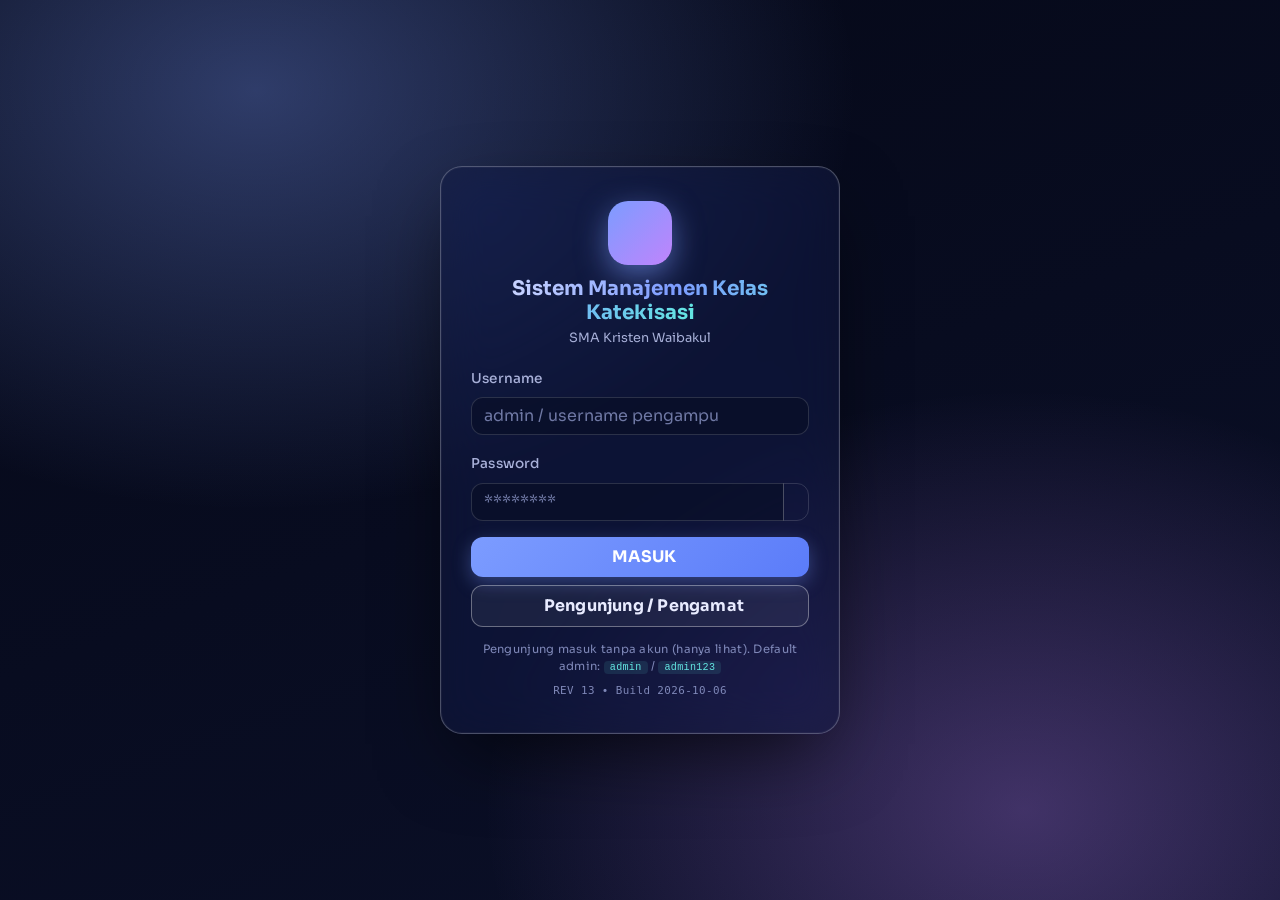
==== commit 7a3eb61d: "Auto-generated changes" ====
--- a/frontend/public/download/Index.html
+++ b/frontend/public/download/Index.html
@@ -401,7 +401,7 @@
                 <i class="fas fa-eye me-2"></i>Pengunjung / Pengamat
             </button>
             <div class="login-hint">Pengunjung masuk tanpa akun (hanya lihat). Default admin: <code>admin</code> / <code>admin123</code></div>
-            <div class="login-version app-version-text" data-testid="login-version">REV 12 • Build 2026-10-06</div>
+            <div class="login-version app-version-text" data-testid="login-version">REV 13 • Build 2026-10-06</div>
         </div>
     </div>
 
@@ -1144,7 +1144,7 @@
             </div>
         </div>
 
-        <div class="app-version-footer" data-testid="app-version-footer"><i class="fas fa-code-branch me-1"></i><span class="app-version-text">REV 12 • Build 2026-10-06</span></div>
+        <div class="app-version-footer" data-testid="app-version-footer"><i class="fas fa-code-branch me-1"></i><span class="app-version-text">REV 13 • Build 2026-10-06</span></div>
     </div><!-- end main-content -->
 
     <!-- ===== MODAL EDIT GENERIC ===== -->
